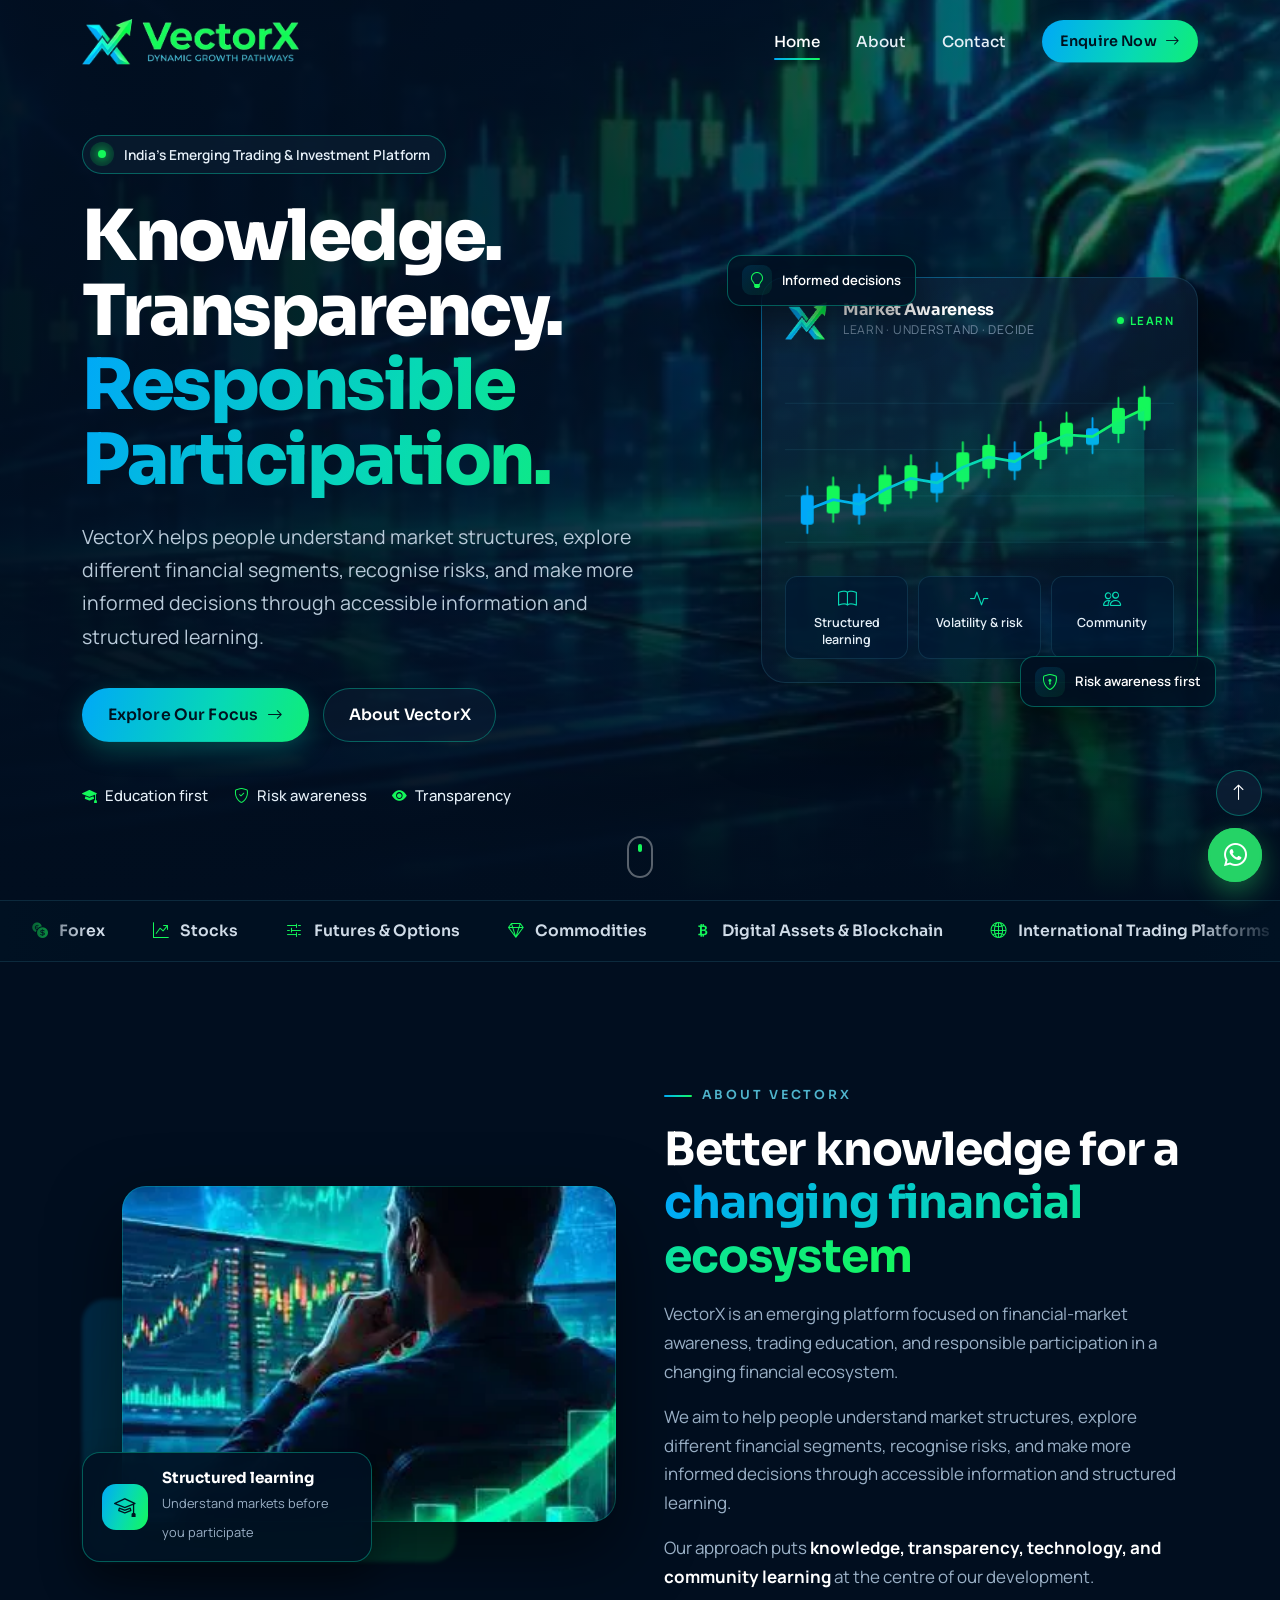
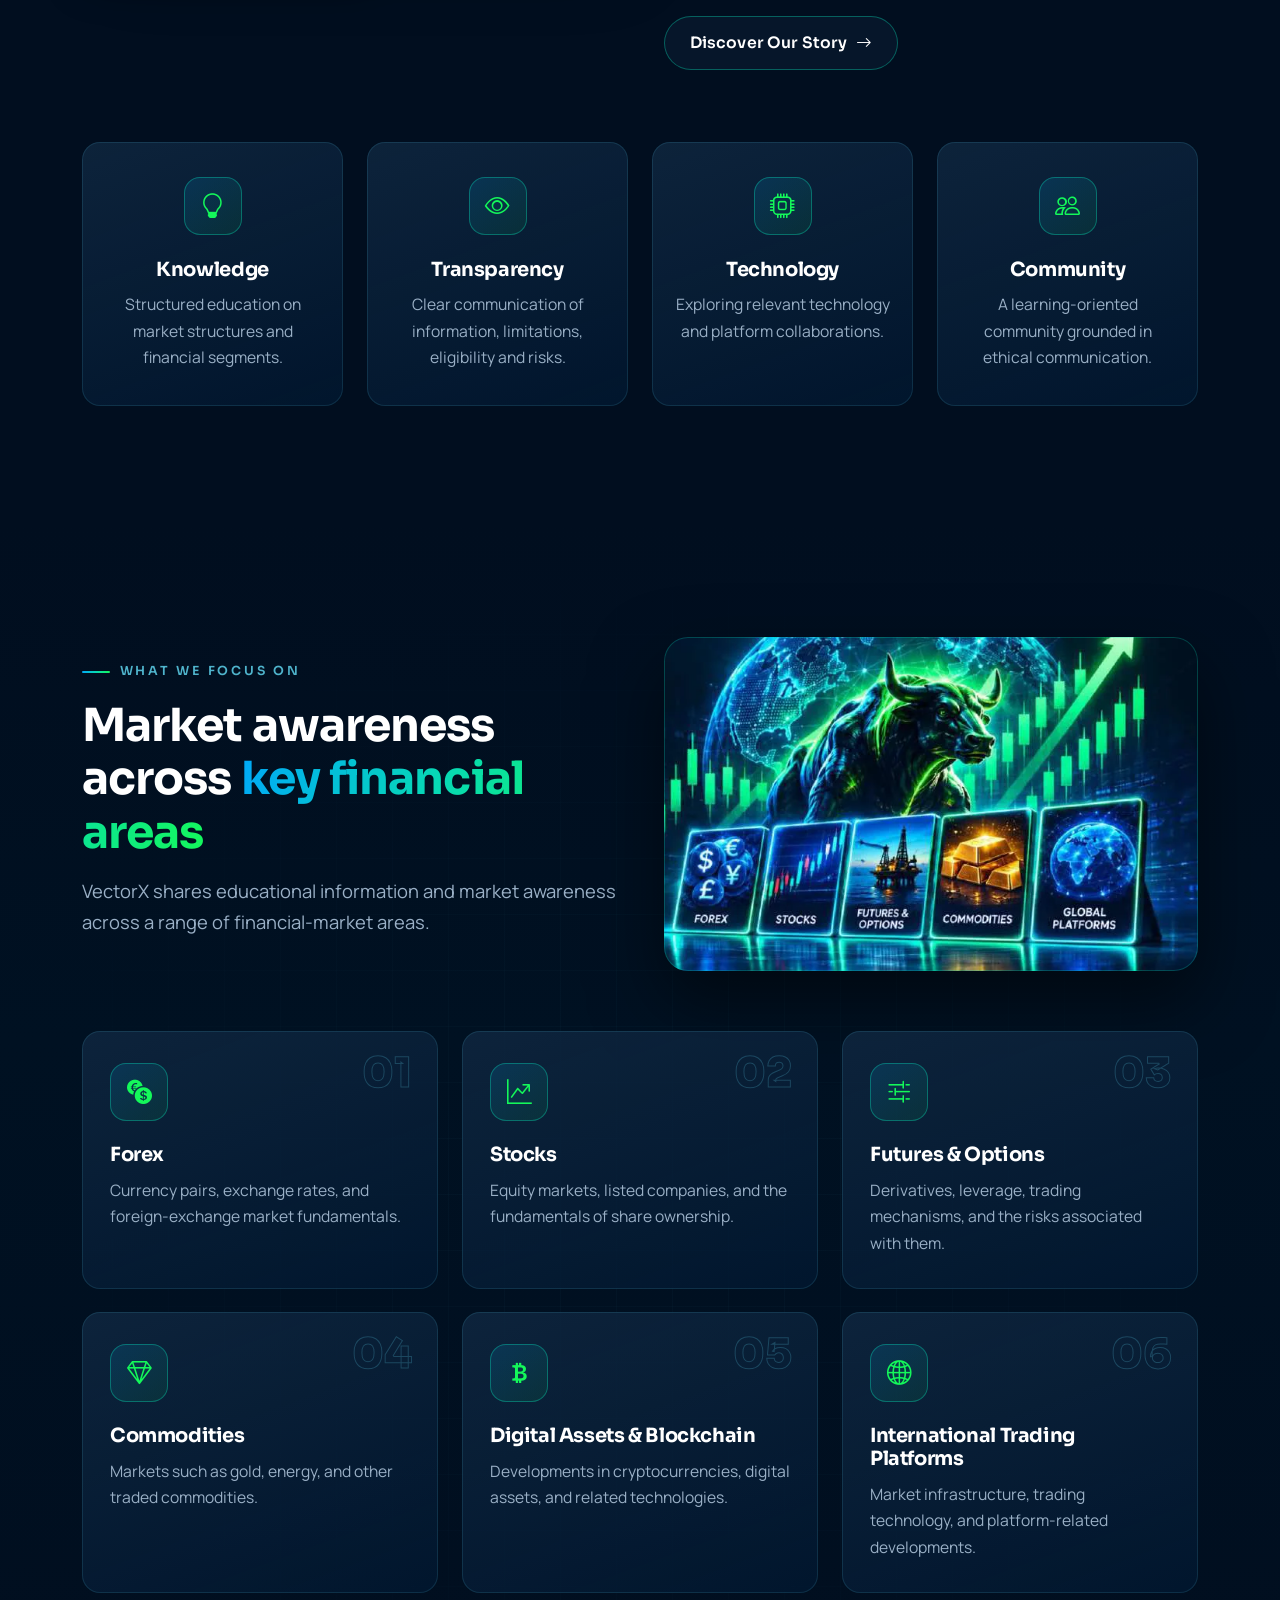
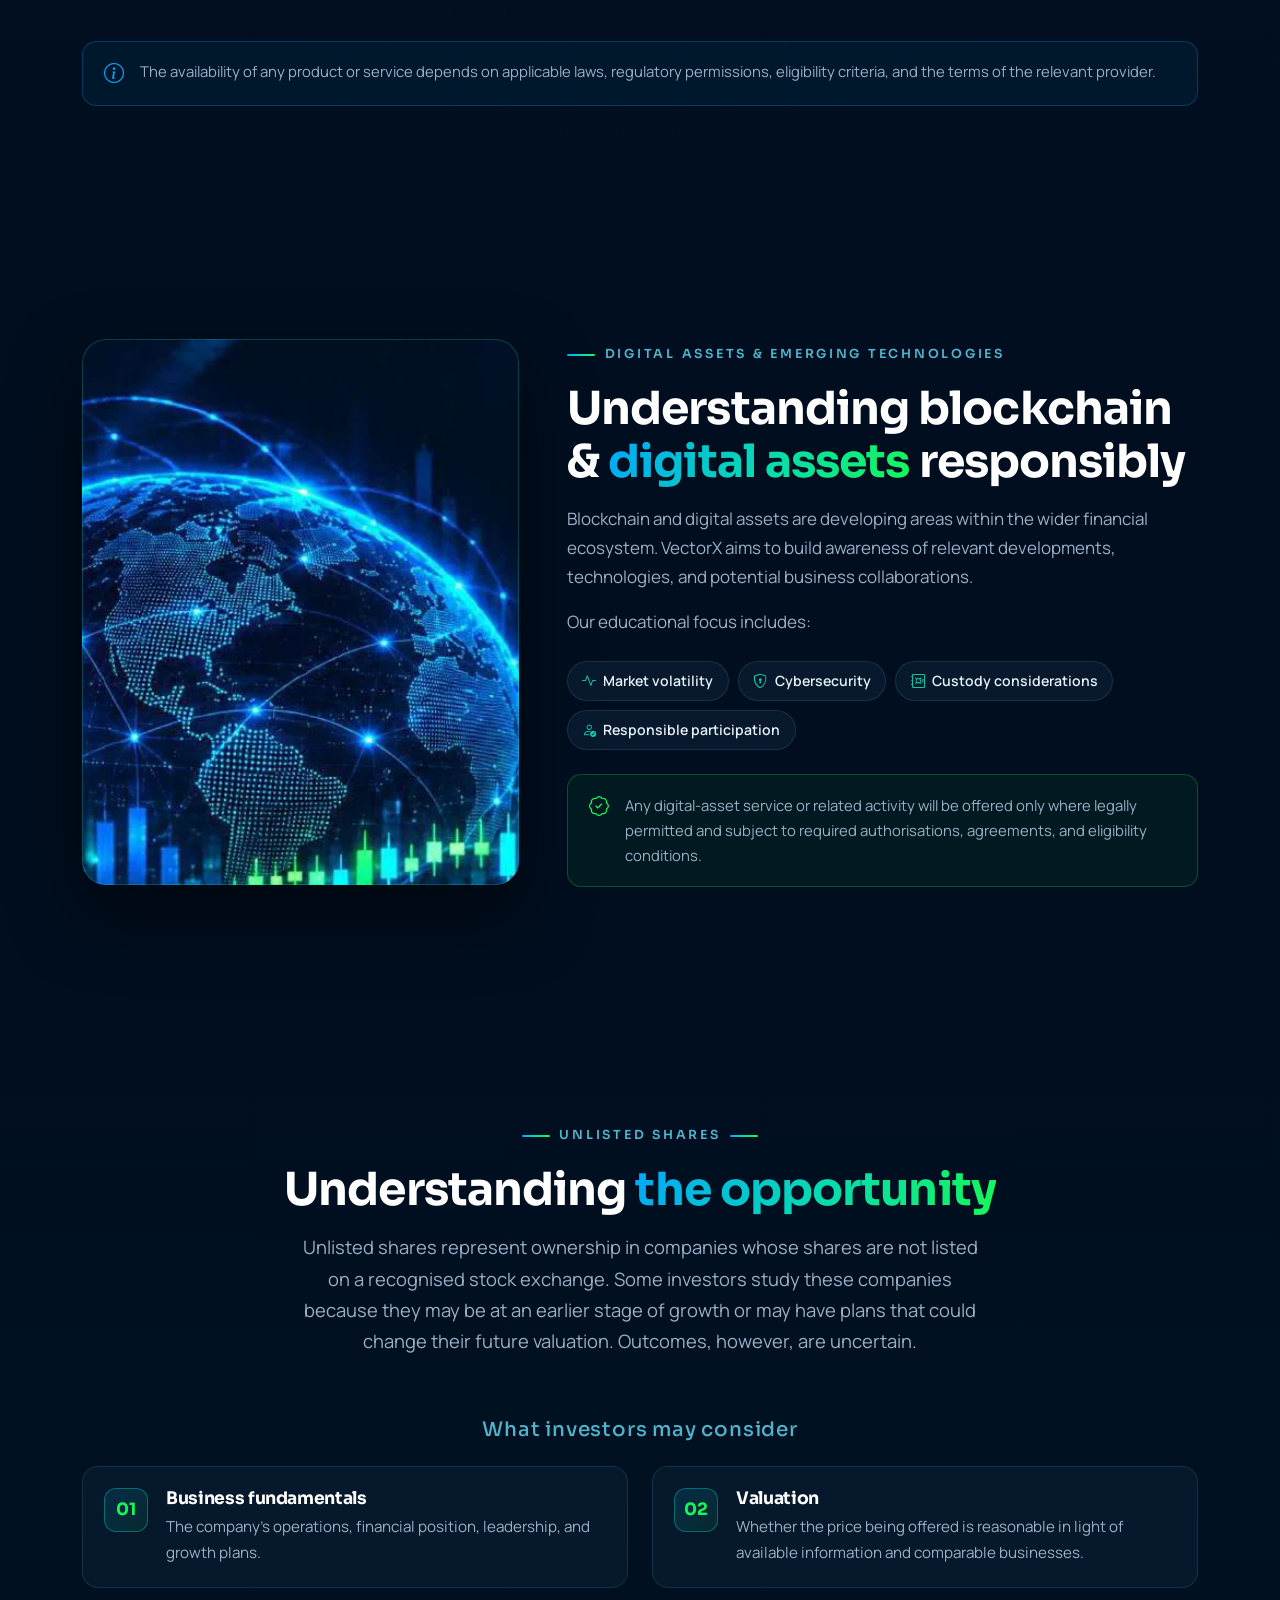
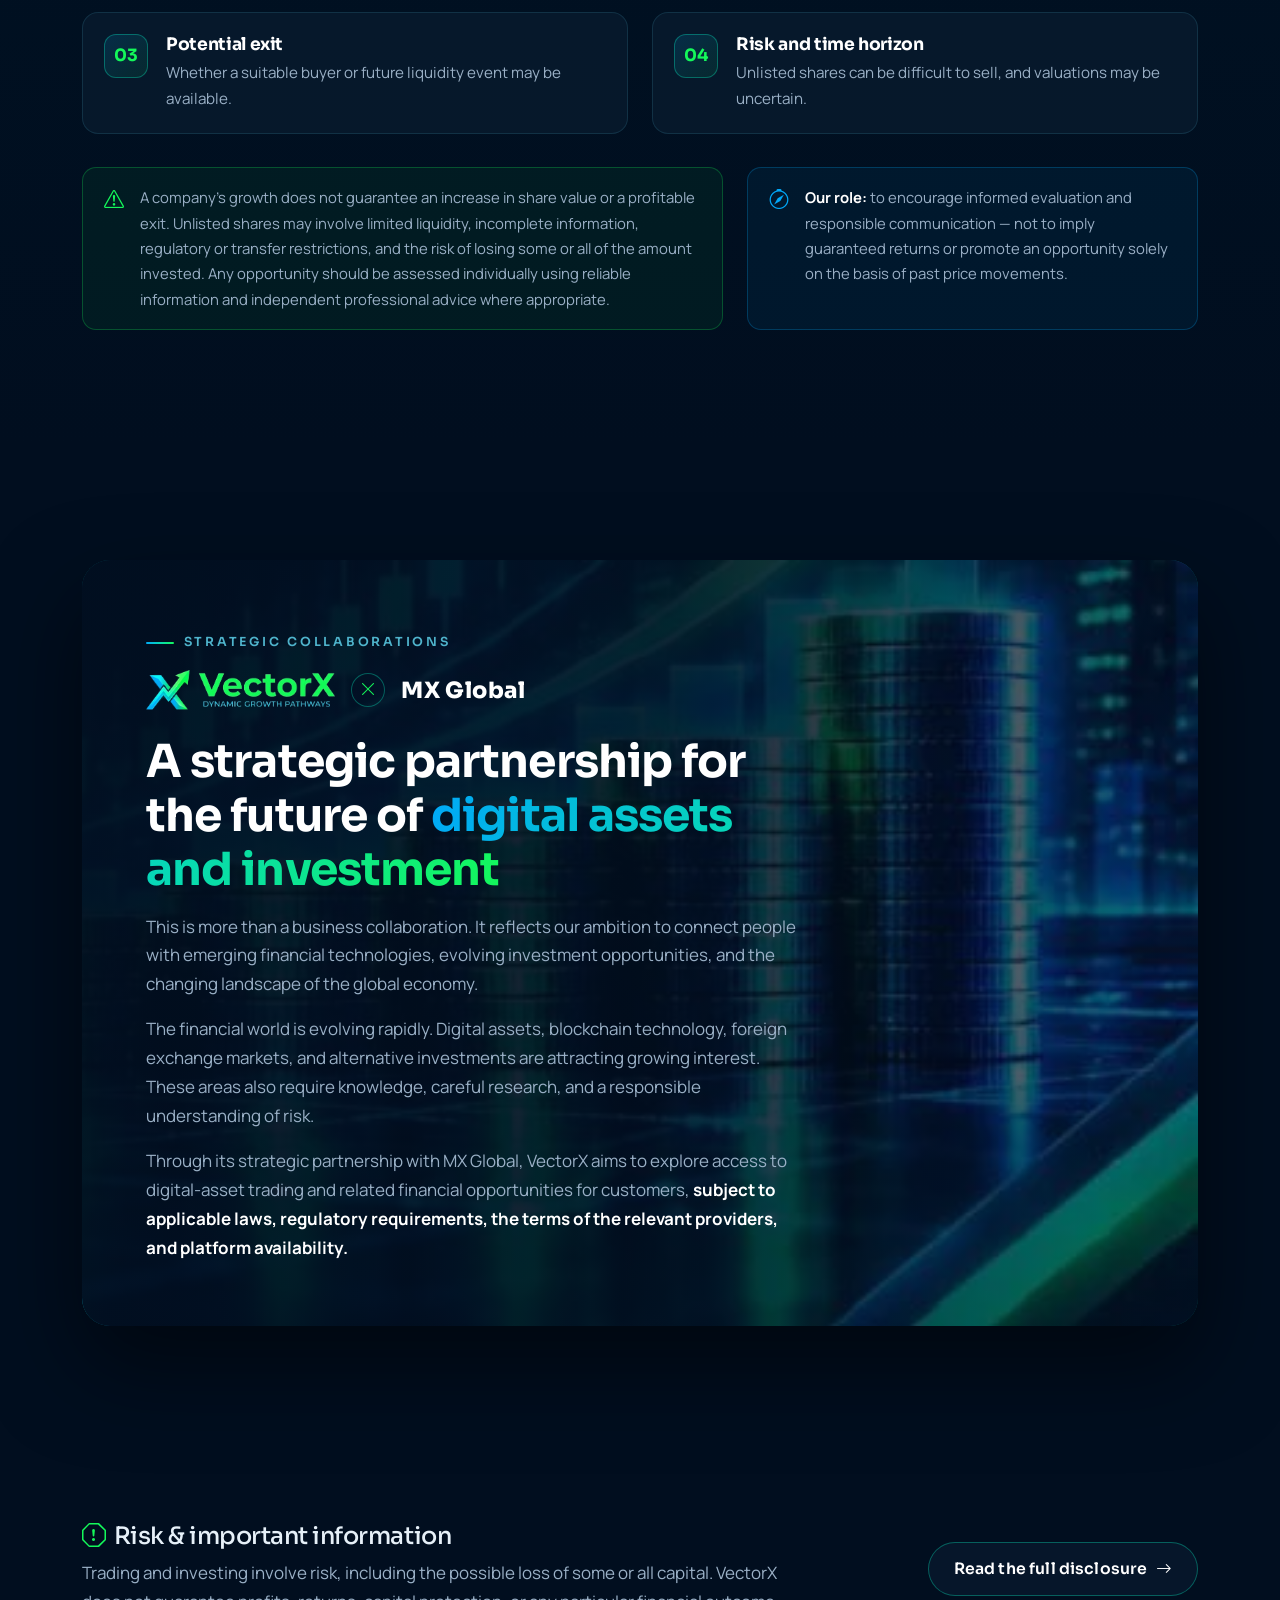
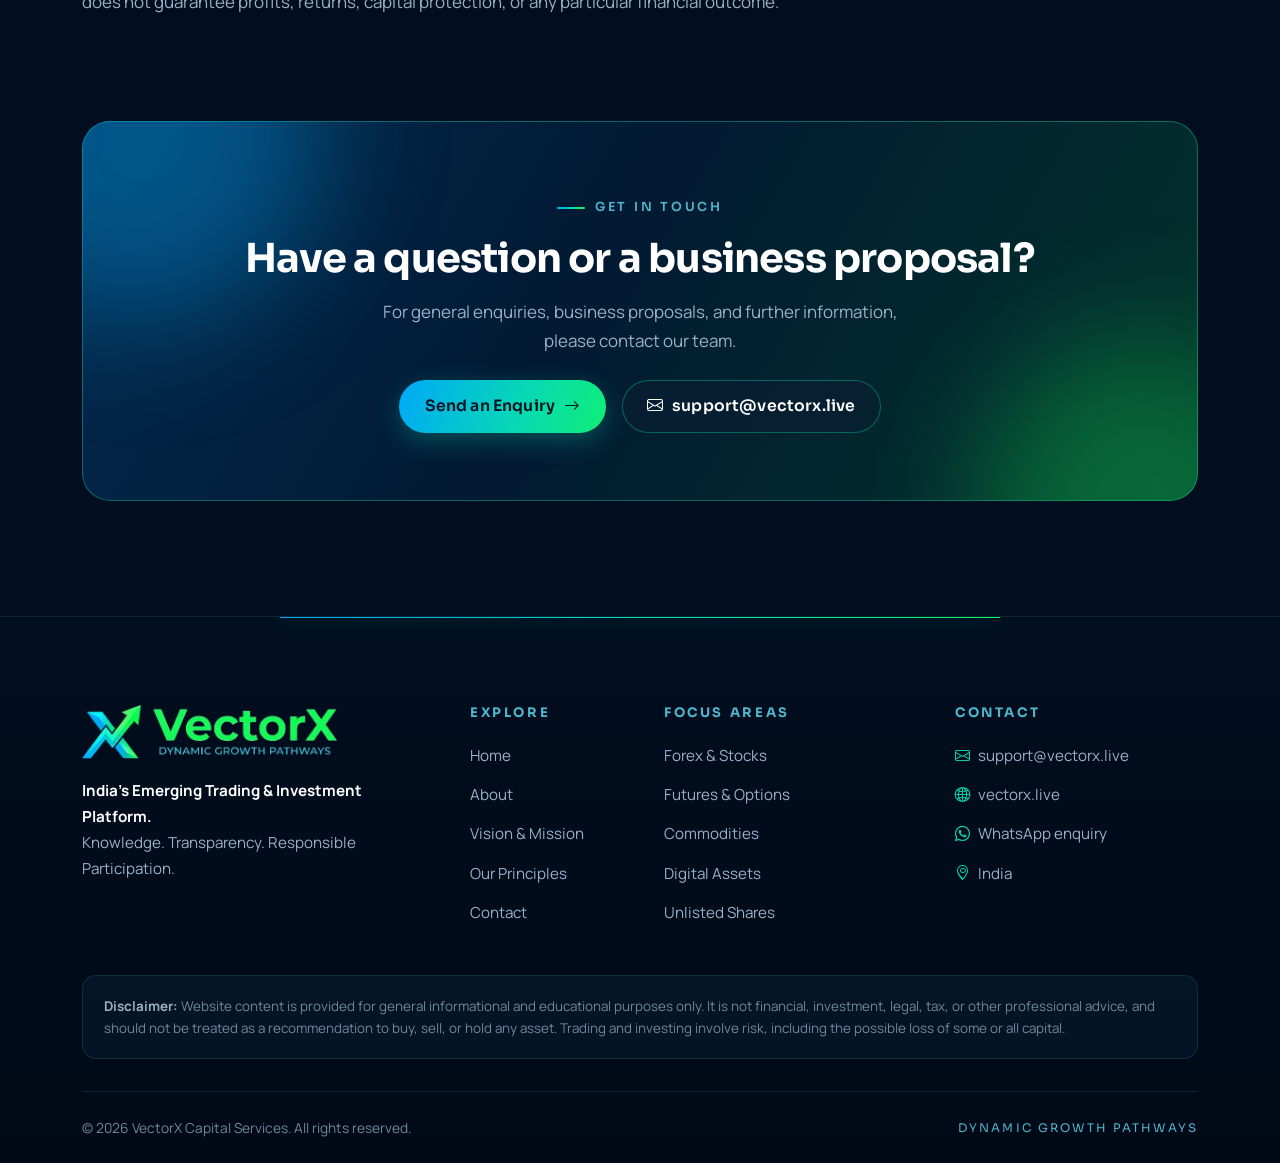
==== index.html @ ab9ab0a2 "code push commit" ====
<!doctype html>
<html lang="en-IN">
<head>
  <meta charset="utf-8">
  <meta name="viewport" content="width=device-width, initial-scale=1">
  <!-- SITE DOMAIN: https://vectorx.live — if the domain changes, update canonical, og:url, og:image, JSON-LD, sitemap.xml and robots.txt -->
  <title>VectorX | India’s Emerging Trading &amp; Investment Platform</title>
  <meta name="description" content="VectorX is an emerging platform for financial-market awareness, trading education and responsible participation in India — covering forex, stocks, futures &amp; options, commodities and digital assets.">
  <meta name="keywords" content="VectorX, VectorX Capital Services, trading education India, financial market awareness, forex education, stock market basics, futures and options, commodities, digital assets, blockchain, unlisted shares, financial literacy">
  <meta name="robots" content="index, follow, max-image-preview:large">
  <meta name="author" content="VectorX Capital Services">
  <meta name="theme-color" content="#010e1f">
  <link rel="canonical" href="https://vectorx.live/">

  <!-- Open Graph -->
  <meta property="og:type" content="website">
  <meta property="og:site_name" content="VectorX">
  <meta property="og:locale" content="en_IN">
  <meta property="og:title" content="VectorX | India’s Emerging Trading &amp; Investment Platform">
  <meta property="og:description" content="Knowledge. Transparency. Responsible Participation. Financial-market awareness and trading education for India.">
  <meta property="og:url" content="https://vectorx.live/">
  <meta property="og:image" content="https://vectorx.live/assets/images/og-image.jpg">
  <meta property="og:image:width" content="1240">
  <meta property="og:image:height" content="401">
  <meta property="og:image:alt" content="VectorX — glowing market charts and a bull representing market growth">
  <!-- Twitter -->
  <meta name="twitter:card" content="summary_large_image">
  <meta name="twitter:title" content="VectorX | India’s Emerging Trading &amp; Investment Platform">
  <meta name="twitter:description" content="Knowledge. Transparency. Responsible Participation. Financial-market awareness and trading education for India.">
  <meta name="twitter:image" content="https://vectorx.live/assets/images/og-image.jpg">

  <!-- Icons -->
  <link rel="icon" href="favicon.ico" sizes="any">
  <link rel="icon" type="image/png" sizes="32x32" href="assets/images/favicon-32.png">
  <link rel="apple-touch-icon" href="apple-touch-icon.png">
  <link rel="manifest" href="site.webmanifest">

  <!-- Fonts -->
  <link rel="preconnect" href="https://fonts.googleapis.com">
  <link rel="preconnect" href="https://fonts.gstatic.com" crossorigin>
  <link rel="stylesheet" href="https://fonts.googleapis.com/css2?family=Manrope:wght@400;500;600;700&amp;family=Sora:wght@500;600;700;800&amp;display=swap">

  <!-- Bootstrap 5 + Icons -->
  <link rel="stylesheet" href="https://cdn.jsdelivr.net/npm/bootstrap@5.3.3/dist/css/bootstrap.min.css" integrity="sha384-QWTKZyjpPEjISv5WaRU9OFeRpok6YctnYmDr5pNlyT2bRjXh0JMhjY6hW+ALEwIH" crossorigin="anonymous">
  <link rel="stylesheet" href="https://cdn.jsdelivr.net/npm/bootstrap-icons@1.11.3/font/bootstrap-icons.min.css">
  <link rel="stylesheet" href="assets/css/style.css">

  <link rel="preload" as="image" href="assets/images/hero-markets.webp" type="image/webp">

  <!-- Structured data -->
  <script type="application/ld+json">
  {
    "@context": "https://schema.org",
    "@graph": [
      {
        "@type": "Organization",
        "@id": "https://vectorx.live/#organization",
        "name": "VectorX Capital Services",
        "alternateName": "VectorX",
        "url": "https://vectorx.live/",
        "logo": "https://vectorx.live/assets/images/logo.jpeg",
        "email": "support@vectorx.live",
        "slogan": "Knowledge. Transparency. Responsible Participation.",
        "description": "An emerging platform focused on financial-market awareness, trading education, and responsible participation in India.",
        "areaServed": { "@type": "Country", "name": "India" },
        "contactPoint": { "@type": "ContactPoint", "contactType": "customer support", "email": "support@vectorx.live", "areaServed": "IN", "availableLanguage": ["English"] }
      },
      {
        "@type": "WebSite",
        "@id": "https://vectorx.live/#website",
        "url": "https://vectorx.live/",
        "name": "VectorX",
        "inLanguage": "en-IN",
        "publisher": { "@id": "https://vectorx.live/#organization" }
      }
    ]
  }
  </script>
</head>
<body class="is-loading">
  <a class="skip-link" href="#main">Skip to content</a>

  <!-- Preloader -->
  <div class="vx-loader" id="vxLoader" role="status" aria-label="Loading VectorX">
    <div class="vx-loader__inner">
      <div class="vx-loader__emblem">
        <span class="vx-loader__ring"></span>
        <span class="vx-loader__ring vx-loader__ring--inner"></span>
        <img src="assets/images/logo-emblem.webp" alt="" width="253" height="229">
      </div>
      <div class="vx-loader__bar"><span></span></div>
      <span class="vx-loader__label">Dynamic Growth Pathways</span>
    </div>
  </div>

  <!-- Header -->
  <header>
    <nav class="navbar navbar-expand-lg fixed-top vx-nav" aria-label="Main navigation">
      <div class="container">
        <a class="navbar-brand vx-brand" href="index.html" aria-label="VectorX home">
          <img src="assets/images/logo-horizontal.webp" alt="VectorX — Dynamic Growth Pathways" width="539" height="114">
        </a>
        <button class="navbar-toggler vx-toggler" type="button" data-bs-toggle="collapse" data-bs-target="#vxNavMenu" aria-controls="vxNavMenu" aria-expanded="false" aria-label="Toggle navigation">
          <span></span><span></span><span></span>
        </button>
        <div class="collapse navbar-collapse" id="vxNavMenu">
          <ul class="navbar-nav ms-auto align-items-lg-center gap-lg-1">
            <li class="nav-item"><a class="nav-link active" aria-current="page" href="index.html">Home</a></li>
            <li class="nav-item"><a class="nav-link" href="about.html">About</a></li>
            <li class="nav-item"><a class="nav-link" href="contact.html">Contact</a></li>
            <li class="nav-item nav-cta ms-lg-3"><a class="btn-vx btn-sm-vx" href="contact.html#enquiry">Enquire Now <i class="bi bi-arrow-right" aria-hidden="true"></i></a></li>
          </ul>
        </div>
      </div>
    </nav>
  </header>

  <main id="main">
    <!-- ============ HERO ============ -->
    <section class="hero" aria-labelledby="heroTitle">
      <div class="hero__bg">
        <img src="assets/images/hero-markets.webp" alt="" width="1240" height="401" fetchpriority="high">
      </div>
      <div class="container">
        <div class="row align-items-center g-5">
          <div class="col-lg-7">
            <span class="hero__badge anim-in" style="--d:100"><span class="dot"></span>India’s Emerging Trading &amp; Investment Platform</span>
            <h1 class="hero__title" id="heroTitle">
              <span class="line anim-in" style="--d:220">Knowledge.</span>
              <span class="line anim-in" style="--d:340">Transparency.</span>
              <span class="line anim-in text-grad" style="--d:460">Responsible Participation.</span>
            </h1>
            <p class="hero__lead anim-in" style="--d:600">VectorX helps people understand market structures, explore different financial segments, recognise risks, and make more informed decisions through accessible information and structured learning.</p>
            <div class="hero__actions anim-in" style="--d:740">
              <a class="btn-vx btn-pulse" href="#focus">Explore Our Focus <i class="bi bi-arrow-right" aria-hidden="true"></i></a>
              <a class="btn-vx-ghost" href="about.html">About VectorX</a>
            </div>
            <ul class="hero__points anim-in" style="--d:880">
              <li><i class="bi bi-mortarboard-fill" aria-hidden="true"></i>Education first</li>
              <li><i class="bi bi-shield-check" aria-hidden="true"></i>Risk awareness</li>
              <li><i class="bi bi-eye-fill" aria-hidden="true"></i>Transparency</li>
            </ul>
          </div>

          <div class="col-lg-5">
            <div class="hero-visual anim-in" style="--d:500">
              <div class="glass-card">
                <div class="hv-head">
                  <div class="d-flex align-items-center gap-3">
                    <img src="assets/images/logo-emblem.webp" alt="" width="253" height="229">
                    <div>
                      <h2>Market Awareness</h2>
                      <small>Learn · Understand · Decide</small>
                    </div>
                  </div>
                  <span class="hv-live">LEARN</span>
                </div>
                <svg class="hv-chart" viewBox="0 0 420 220" role="img" aria-label="Illustrative candlestick chart with an upward trend line">
                  <defs>
                    <linearGradient id="trendGrad" x1="0" x2="1" y1="0" y2="0">
                      <stop offset="0" stop-color="#00a8f8"/><stop offset=".5" stop-color="#07d9b4"/><stop offset="1" stop-color="#14f85a"/>
                    </linearGradient>
                    <linearGradient id="fillGrad" x1="0" x2="0" y1="0" y2="1">
                      <stop offset="0" stop-color="#07d9b4" stop-opacity=".28"/><stop offset="1" stop-color="#07d9b4" stop-opacity="0"/>
                    </linearGradient>
                  </defs>
                  <g stroke="rgba(79,180,204,.12)" stroke-width="1">
                    <line x1="0" x2="420" y1="50" y2="50"/><line x1="0" x2="420" y1="100" y2="100"/><line x1="0" x2="420" y1="150" y2="150"/><line x1="0" x2="420" y1="200" y2="200"/>
                  </g>
                  <g stroke-width="2" stroke-linecap="round">
                    <g class="candle" style="--i:0" stroke="#00a8f8" fill="#00a8f8"><line x1="24" x2="24" y1="140" y2="190"/><rect x="18" y="150" width="12" height="30" rx="2"/></g>
                    <g class="candle" style="--i:1" stroke="#14f85a" fill="#14f85a"><line x1="52" x2="52" y1="130" y2="178"/><rect x="46" y="140" width="12" height="28" rx="2"/></g>
                    <g class="candle" style="--i:2" stroke="#00a8f8" fill="#00a8f8"><line x1="80" x2="80" y1="138" y2="180"/><rect x="74" y="148" width="12" height="22" rx="2"/></g>
                    <g class="candle" style="--i:3" stroke="#14f85a" fill="#14f85a"><line x1="108" x2="108" y1="118" y2="166"/><rect x="102" y="128" width="12" height="30" rx="2"/></g>
                    <g class="candle" style="--i:4" stroke="#14f85a" fill="#14f85a"><line x1="136" x2="136" y1="106" y2="152"/><rect x="130" y="118" width="12" height="26" rx="2"/></g>
                    <g class="candle" style="--i:5" stroke="#00a8f8" fill="#00a8f8"><line x1="164" x2="164" y1="114" y2="156"/><rect x="158" y="126" width="12" height="20" rx="2"/></g>
                    <g class="candle" style="--i:6" stroke="#14f85a" fill="#14f85a"><line x1="192" x2="192" y1="92" y2="142"/><rect x="186" y="104" width="12" height="30" rx="2"/></g>
                    <g class="candle" style="--i:7" stroke="#14f85a" fill="#14f85a"><line x1="220" x2="220" y1="84" y2="130"/><rect x="214" y="96" width="12" height="24" rx="2"/></g>
                    <g class="candle" style="--i:8" stroke="#00a8f8" fill="#00a8f8"><line x1="248" x2="248" y1="92" y2="132"/><rect x="242" y="104" width="12" height="18" rx="2"/></g>
                    <g class="candle" style="--i:9" stroke="#14f85a" fill="#14f85a"><line x1="276" x2="276" y1="70" y2="120"/><rect x="270" y="82" width="12" height="28" rx="2"/></g>
                    <g class="candle" style="--i:10" stroke="#14f85a" fill="#14f85a"><line x1="304" x2="304" y1="60" y2="104"/><rect x="298" y="72" width="12" height="24" rx="2"/></g>
                    <g class="candle" style="--i:11" stroke="#00a8f8" fill="#00a8f8"><line x1="332" x2="332" y1="66" y2="104"/><rect x="326" y="78" width="12" height="16" rx="2"/></g>
                    <g class="candle" style="--i:12" stroke="#14f85a" fill="#14f85a"><line x1="360" x2="360" y1="44" y2="92"/><rect x="354" y="56" width="12" height="26" rx="2"/></g>
                    <g class="candle" style="--i:13" stroke="#14f85a" fill="#14f85a"><line x1="388" x2="388" y1="32" y2="78"/><rect x="382" y="44" width="12" height="24" rx="2"/></g>
                  </g>
                  <path class="trend-fill" fill="url(#fillGrad)" d="M24 165 L52 154 L80 159 L108 143 L136 131 L164 136 L192 119 L220 108 L248 113 L276 96 L304 84 L332 86 L360 69 L388 56 L388 220 L24 220 Z"/>
                  <polyline class="trend" fill="none" stroke="url(#trendGrad)" stroke-width="3" stroke-linecap="round" stroke-linejoin="round" points="24,165 52,154 80,159 108,143 136,131 164,136 192,119 220,108 248,113 276,96 304,84 332,86 360,69 388,56"/>
                </svg>
                <div class="hv-tags">
                  <div class="hv-tag"><i class="bi bi-book" aria-hidden="true"></i>Structured learning</div>
                  <div class="hv-tag"><i class="bi bi-activity" aria-hidden="true"></i>Volatility &amp; risk</div>
                  <div class="hv-tag"><i class="bi bi-people" aria-hidden="true"></i>Community</div>
                </div>
              </div>
              <div class="float-chip float-chip--a"><i class="bi bi-lightbulb" aria-hidden="true"></i>Informed decisions</div>
              <div class="float-chip float-chip--b"><i class="bi bi-shield-lock" aria-hidden="true"></i>Risk awareness first</div>
            </div>
          </div>
        </div>
      </div>
      <a href="#about-intro" class="scroll-cue" aria-label="Scroll to next section"></a>
    </section>

    <!-- ============ TICKER ============ -->
    <div class="ticker" aria-label="Market areas covered">
      <div class="ticker__track">
        <ul class="ticker__list">
          <li><i class="bi bi-currency-exchange" aria-hidden="true"></i>Forex</li>
          <li><i class="bi bi-graph-up-arrow" aria-hidden="true"></i>Stocks</li>
          <li><i class="bi bi-sliders2" aria-hidden="true"></i>Futures &amp; Options</li>
          <li><i class="bi bi-gem" aria-hidden="true"></i>Commodities</li>
          <li><i class="bi bi-currency-bitcoin" aria-hidden="true"></i>Digital Assets &amp; Blockchain</li>
          <li><i class="bi bi-globe2" aria-hidden="true"></i>International Trading Platforms</li>
          <li><i class="bi bi-buildings" aria-hidden="true"></i>Unlisted Shares</li>
        </ul>
        <ul class="ticker__list" aria-hidden="true">
          <li><i class="bi bi-currency-exchange"></i>Forex</li>
          <li><i class="bi bi-graph-up-arrow"></i>Stocks</li>
          <li><i class="bi bi-sliders2"></i>Futures &amp; Options</li>
          <li><i class="bi bi-gem"></i>Commodities</li>
          <li><i class="bi bi-currency-bitcoin"></i>Digital Assets &amp; Blockchain</li>
          <li><i class="bi bi-globe2"></i>International Trading Platforms</li>
          <li><i class="bi bi-buildings"></i>Unlisted Shares</li>
        </ul>
      </div>
    </div>

    <!-- ============ ABOUT INTRO ============ -->
    <section class="section" id="about-intro" aria-labelledby="aboutIntroTitle">
      <div class="container">
        <div class="row align-items-center g-5">
          <div class="col-lg-6 order-lg-2" data-reveal="right">
            <span class="eyebrow">About VectorX</span>
            <h2 class="section-title" id="aboutIntroTitle">Better knowledge for a <span class="text-grad">changing financial ecosystem</span></h2>
            <p>VectorX is an emerging platform focused on financial-market awareness, trading education, and responsible participation in a changing financial ecosystem.</p>
            <p>We aim to help people understand market structures, explore different financial segments, recognise risks, and make more informed decisions through accessible information and structured learning.</p>
            <p class="mb-4">Our approach puts <strong class="text-white">knowledge, transparency, technology, and community learning</strong> at the centre of our development.</p>
            <a class="btn-vx-ghost" href="about.html">Discover Our Story <i class="bi bi-arrow-right" aria-hidden="true"></i></a>
          </div>
          <div class="col-lg-6 order-lg-1" data-reveal="left">
            <div class="media-stack">
              <div class="media-frame" style="aspect-ratio: 5 / 3.4;">
                <img src="assets/images/market-analysis.webp" alt="Trader studying candlestick charts across multiple monitors" width="560" height="220" loading="lazy" decoding="async" style="object-position: 72% center;">
              </div>
              <div class="media-badge">
                <i class="bi bi-mortarboard" aria-hidden="true"></i>
                <div><strong>Structured learning</strong><span>Understand markets before you participate</span></div>
              </div>
            </div>
          </div>
        </div>

        <!-- Approach pillars -->
        <div class="row g-4 mt-5" data-stagger="120">
          <div class="col-sm-6 col-lg-3" data-reveal="up">
            <article class="vx-card pillar">
              <div class="icon-box"><i class="bi bi-lightbulb" aria-hidden="true"></i></div>
              <h3>Knowledge</h3>
              <p>Structured education on market structures and financial segments.</p>
            </article>
          </div>
          <div class="col-sm-6 col-lg-3" data-reveal="up">
            <article class="vx-card pillar">
              <div class="icon-box"><i class="bi bi-eye" aria-hidden="true"></i></div>
              <h3>Transparency</h3>
              <p>Clear communication of information, limitations, eligibility and risks.</p>
            </article>
          </div>
          <div class="col-sm-6 col-lg-3" data-reveal="up">
            <article class="vx-card pillar">
              <div class="icon-box"><i class="bi bi-cpu" aria-hidden="true"></i></div>
              <h3>Technology</h3>
              <p>Exploring relevant technology and platform collaborations.</p>
            </article>
          </div>
          <div class="col-sm-6 col-lg-3" data-reveal="up">
            <article class="vx-card pillar">
              <div class="icon-box"><i class="bi bi-people" aria-hidden="true"></i></div>
              <h3>Community</h3>
              <p>A learning-oriented community grounded in ethical communication.</p>
            </article>
          </div>
        </div>
      </div>
    </section>

    <!-- ============ FOCUS ============ -->
    <section class="section section--alt section--grid" id="focus" aria-labelledby="focusTitle">
      <div class="container">
        <div class="row align-items-center g-5 section-head">
          <div class="col-lg-6" data-reveal="up">
            <span class="eyebrow">What We Focus On</span>
            <h2 class="section-title" id="focusTitle">Market awareness across <span class="text-grad">key financial areas</span></h2>
            <p class="section-lead">VectorX shares educational information and market awareness across a range of financial-market areas.</p>
          </div>
          <div class="col-lg-6" data-reveal="zoom">
            <div class="media-frame media-frame--wide">
              <img src="assets/images/focus-segments.webp" alt="Glowing panels for forex, stocks, futures and options, commodities and global platforms in front of a bull and rising chart" width="700" height="430" loading="lazy" decoding="async">
            </div>
          </div>
        </div>

        <div class="row g-4" data-stagger="100">
          <div class="col-md-6 col-lg-4" data-reveal="up">
            <article class="vx-card">
              <span class="card-index" aria-hidden="true">01</span>
              <div class="icon-box"><i class="bi bi-currency-exchange" aria-hidden="true"></i></div>
              <h3>Forex</h3>
              <p>Currency pairs, exchange rates, and foreign-exchange market fundamentals.</p>
            </article>
          </div>
          <div class="col-md-6 col-lg-4" data-reveal="up">
            <article class="vx-card">
              <span class="card-index" aria-hidden="true">02</span>
              <div class="icon-box"><i class="bi bi-graph-up-arrow" aria-hidden="true"></i></div>
              <h3>Stocks</h3>
              <p>Equity markets, listed companies, and the fundamentals of share ownership.</p>
            </article>
          </div>
          <div class="col-md-6 col-lg-4" data-reveal="up">
            <article class="vx-card">
              <span class="card-index" aria-hidden="true">03</span>
              <div class="icon-box"><i class="bi bi-sliders2" aria-hidden="true"></i></div>
              <h3>Futures &amp; Options</h3>
              <p>Derivatives, leverage, trading mechanisms, and the risks associated with them.</p>
            </article>
          </div>
          <div class="col-md-6 col-lg-4" data-reveal="up">
            <article class="vx-card">
              <span class="card-index" aria-hidden="true">04</span>
              <div class="icon-box"><i class="bi bi-gem" aria-hidden="true"></i></div>
              <h3>Commodities</h3>
              <p>Markets such as gold, energy, and other traded commodities.</p>
            </article>
          </div>
          <div class="col-md-6 col-lg-4" data-reveal="up">
            <article class="vx-card">
              <span class="card-index" aria-hidden="true">05</span>
              <div class="icon-box"><i class="bi bi-currency-bitcoin" aria-hidden="true"></i></div>
              <h3>Digital Assets &amp; Blockchain</h3>
              <p>Developments in cryptocurrencies, digital assets, and related technologies.</p>
            </article>
          </div>
          <div class="col-md-6 col-lg-4" data-reveal="up">
            <article class="vx-card">
              <span class="card-index" aria-hidden="true">06</span>
              <div class="icon-box"><i class="bi bi-globe2" aria-hidden="true"></i></div>
              <h3>International Trading Platforms</h3>
              <p>Market infrastructure, trading technology, and platform-related developments.</p>
            </article>
          </div>
        </div>

        <div class="note mt-5" data-reveal="up">
          <i class="bi bi-info-circle" aria-hidden="true"></i>
          <p>The availability of any product or service depends on applicable laws, regulatory permissions, eligibility criteria, and the terms of the relevant provider.</p>
        </div>
      </div>
    </section>

    <!-- ============ DIGITAL ASSETS ============ -->
    <section class="section" id="digital-assets" aria-labelledby="digitalTitle">
      <div class="container">
        <div class="row align-items-center g-5">
          <div class="col-lg-5" data-reveal="left">
            <div class="media-frame media-frame--tall">
              <img src="assets/images/global-network.webp" alt="Digital globe connected by glowing network lines above rising market bars" width="420" height="500" loading="lazy" decoding="async">
            </div>
          </div>
          <div class="col-lg-7" data-reveal="right">
            <span class="eyebrow">Digital Assets &amp; Emerging Technologies</span>
            <h2 class="section-title" id="digitalTitle">Understanding blockchain &amp; <span class="text-grad">digital assets</span> responsibly</h2>
            <p>Blockchain and digital assets are developing areas within the wider financial ecosystem. VectorX aims to build awareness of relevant developments, technologies, and potential business collaborations.</p>
            <p class="mb-4">Our educational focus includes:</p>
            <ul class="pill-list mb-4">
              <li><i class="bi bi-activity" aria-hidden="true"></i>Market volatility</li>
              <li><i class="bi bi-shield-lock" aria-hidden="true"></i>Cybersecurity</li>
              <li><i class="bi bi-safe" aria-hidden="true"></i>Custody considerations</li>
              <li><i class="bi bi-person-check" aria-hidden="true"></i>Responsible participation</li>
            </ul>
            <div class="note note--warn">
              <i class="bi bi-patch-check" aria-hidden="true"></i>
              <p>Any digital-asset service or related activity will be offered only where legally permitted and subject to required authorisations, agreements, and eligibility conditions.</p>
            </div>
          </div>
        </div>
      </div>
    </section>

    <!-- ============ UNLISTED SHARES ============ -->
    <section class="section section--alt" id="unlisted-shares" aria-labelledby="unlistedTitle">
      <div class="container">
        <div class="section-head text-center" data-reveal="up">
          <span class="eyebrow">Unlisted Shares</span>
          <h2 class="section-title" id="unlistedTitle">Understanding <span class="text-grad">the opportunity</span></h2>
          <p class="section-lead">Unlisted shares represent ownership in companies whose shares are not listed on a recognised stock exchange. Some investors study these companies because they may be at an earlier stage of growth or may have plans that could change their future valuation. Outcomes, however, are uncertain.</p>
        </div>

        <h3 class="h5 text-center mb-4" data-reveal="up" style="color: var(--vx-cyan); letter-spacing: .04em;">What investors may consider</h3>
        <div class="row g-4" data-stagger="110">
          <div class="col-md-6" data-reveal="up">
            <div class="consider">
              <span class="consider__num">01</span>
              <div><h3>Business fundamentals</h3><p>The company’s operations, financial position, leadership, and growth plans.</p></div>
            </div>
          </div>
          <div class="col-md-6" data-reveal="up">
            <div class="consider">
              <span class="consider__num">02</span>
              <div><h3>Valuation</h3><p>Whether the price being offered is reasonable in light of available information and comparable businesses.</p></div>
            </div>
          </div>
          <div class="col-md-6" data-reveal="up">
            <div class="consider">
              <span class="consider__num">03</span>
              <div><h3>Potential exit</h3><p>Whether a suitable buyer or future liquidity event may be available.</p></div>
            </div>
          </div>
          <div class="col-md-6" data-reveal="up">
            <div class="consider">
              <span class="consider__num">04</span>
              <div><h3>Risk and time horizon</h3><p>Unlisted shares can be difficult to sell, and valuations may be uncertain.</p></div>
            </div>
          </div>
        </div>

        <div class="row g-4 mt-2">
          <div class="col-lg-7" data-reveal="up">
            <div class="note note--warn h-100">
              <i class="bi bi-exclamation-triangle" aria-hidden="true"></i>
              <p>A company’s growth does not guarantee an increase in share value or a profitable exit. Unlisted shares may involve limited liquidity, incomplete information, regulatory or transfer restrictions, and the risk of losing some or all of the amount invested. Any opportunity should be assessed individually using reliable information and independent professional advice where appropriate.</p>
            </div>
          </div>
          <div class="col-lg-5" data-reveal="up" style="--d:120">
            <div class="note h-100">
              <i class="bi bi-compass" aria-hidden="true"></i>
              <p><strong class="text-white">Our role:</strong> to encourage informed evaluation and responsible communication — not to imply guaranteed returns or promote an opportunity solely on the basis of past price movements.</p>
            </div>
          </div>
        </div>
      </div>
    </section>

    <!-- ============ STRATEGIC COLLABORATION ============ -->
    <section class="section" id="collaborations" aria-labelledby="partnerTitle">
      <div class="container">
        <div class="partner" data-reveal="zoom">
          <div class="partner__bg">
            <img src="assets/images/growth-coins.webp" alt="" width="540" height="277" loading="lazy" decoding="async">
          </div>
          <div class="row">
            <div class="col-lg-8">
              <span class="eyebrow">Strategic Collaborations</span>
              <div class="partner__logos">
                <img src="assets/images/logo-horizontal.webp" alt="VectorX" width="539" height="114" loading="lazy">
                <span class="partner__x"><i class="bi bi-x-lg" aria-hidden="true"></i></span>
                <span class="partner__name">MX Global</span>
              </div>
              <h2 class="section-title" id="partnerTitle">A strategic partnership for the future of <span class="text-grad">digital assets and investment</span></h2>
              <p>This is more than a business collaboration. It reflects our ambition to connect people with emerging financial technologies, evolving investment opportunities, and the changing landscape of the global economy.</p>
              <p>The financial world is evolving rapidly. Digital assets, blockchain technology, foreign exchange markets, and alternative investments are attracting growing interest. These areas also require knowledge, careful research, and a responsible understanding of risk.</p>
              <p class="mb-0">Through its strategic partnership with MX Global, VectorX aims to explore access to digital-asset trading and related financial opportunities for customers, <strong class="text-white">subject to applicable laws, regulatory requirements, the terms of the relevant providers, and platform availability.</strong></p>
            </div>
          </div>
        </div>
      </div>
    </section>

    <!-- ============ RISK STRIP ============ -->
    <section class="section--tight" aria-labelledby="riskStripTitle">
      <div class="container">
        <div class="row g-4 align-items-center" data-reveal="up">
          <div class="col-lg-8">
            <h2 class="h4 mb-2" id="riskStripTitle"><i class="bi bi-exclamation-octagon text-green me-2" aria-hidden="true"></i>Risk &amp; important information</h2>
            <p class="mb-0">Trading and investing involve risk, including the possible loss of some or all capital. VectorX does not guarantee profits, returns, capital protection, or any particular financial outcome.</p>
          </div>
          <div class="col-lg-4 text-lg-end">
            <a class="btn-vx-ghost" href="about.html#risk">Read the full disclosure <i class="bi bi-arrow-right" aria-hidden="true"></i></a>
          </div>
        </div>
      </div>
    </section>

    <!-- ============ CTA ============ -->
    <section class="section pt-4" aria-labelledby="ctaTitle">
      <div class="container">
        <div class="cta-band text-center" data-reveal="zoom">
          <span class="eyebrow justify-content-center">Get in touch</span>
          <h2 id="ctaTitle" class="mb-3">Have a question or a business proposal?</h2>
          <p class="mx-auto mb-4" style="max-width: 560px;">For general enquiries, business proposals, and further information, please contact our team.</p>
          <div class="d-flex flex-wrap justify-content-center gap-3">
            <a class="btn-vx" href="contact.html#enquiry">Send an Enquiry <i class="bi bi-arrow-right" aria-hidden="true"></i></a>
            <a class="btn-vx-ghost" href="mailto:support@vectorx.live"><i class="bi bi-envelope" aria-hidden="true"></i>support@vectorx.live</a>
          </div>
        </div>
      </div>
    </section>
  </main>

  <!-- Footer -->
  <footer class="vx-footer">
    <div class="container">
      <div class="row g-5">
        <div class="col-lg-4 footer-brand">
          <a href="index.html" aria-label="VectorX home"><img src="assets/images/logo-horizontal.webp" alt="VectorX — Dynamic Growth Pathways" width="539" height="114" loading="lazy"></a>
          <p><strong class="text-white">India’s Emerging Trading &amp; Investment Platform.</strong><br>Knowledge. Transparency. Responsible Participation.</p>
        </div>
        <div class="col-6 col-md-4 col-lg-2">
          <h2>Explore</h2>
          <ul class="footer-links">
            <li><a href="index.html">Home</a></li>
            <li><a href="about.html">About</a></li>
            <li><a href="about.html#vision">Vision &amp; Mission</a></li>
            <li><a href="about.html#principles">Our Principles</a></li>
            <li><a href="contact.html">Contact</a></li>
          </ul>
        </div>
        <div class="col-6 col-md-4 col-lg-3">
          <h2>Focus Areas</h2>
          <ul class="footer-links">
            <li><a href="index.html#focus">Forex &amp; Stocks</a></li>
            <li><a href="index.html#focus">Futures &amp; Options</a></li>
            <li><a href="index.html#focus">Commodities</a></li>
            <li><a href="index.html#digital-assets">Digital Assets</a></li>
            <li><a href="index.html#unlisted-shares">Unlisted Shares</a></li>
          </ul>
        </div>
        <div class="col-md-4 col-lg-3">
          <h2>Contact</h2>
          <ul class="footer-links">
            <li><a href="mailto:support@vectorx.live"><i class="bi bi-envelope" aria-hidden="true"></i>support@vectorx.live</a></li>
            <li><a href="https://vectorx.live"><i class="bi bi-globe2" aria-hidden="true"></i>vectorx.live</a></li>
            <li><a href="#" data-wa><i class="bi bi-whatsapp" aria-hidden="true"></i>WhatsApp enquiry</a></li>
            <li><span><i class="bi bi-geo-alt" aria-hidden="true"></i>India</span></li>
          </ul>
        </div>
      </div>

      <div class="footer-disclaimer">
        <strong>Disclaimer:</strong> Website content is provided for general informational and educational purposes only. It is not financial, investment, legal, tax, or other professional advice, and should not be treated as a recommendation to buy, sell, or hold any asset. Trading and investing involve risk, including the possible loss of some or all capital.
      </div>

      <div class="footer-bottom">
        <p>© <span data-year>2026</span> VectorX Capital Services. All rights reserved.</p>
        <span class="footer-motto">Dynamic Growth Pathways</span>
      </div>
    </div>
  </footer>

  <!-- Floating actions -->
  <div class="fab-stack">
    <button class="fab fab--top" id="toTop" type="button" aria-label="Back to top"><i class="bi bi-arrow-up" aria-hidden="true"></i></button>
    <a class="fab fab--wa" href="contact.html#enquiry" data-wa aria-label="Chat with VectorX on WhatsApp"><i class="bi bi-whatsapp" aria-hidden="true"></i></a>
  </div>

  <script src="https://cdn.jsdelivr.net/npm/bootstrap@5.3.3/dist/js/bootstrap.bundle.min.js" integrity="sha384-YvpcrYf0tY3lHB60NNkmXc5s9fDVZLESaAA55NDzOxhy9GkcIdslK1eN7N6jIeHz" crossorigin="anonymous" defer></script>
  <script src="assets/js/main.js" defer></script>
</body>
</html>
---- assets/css/style.css ----
/* ==========================================================================
   VectorX — Main stylesheet
   Palette extracted from theme.pdf + logo.jpeg
   ========================================================================== */

:root {
  /* Backgrounds (sampled from theme.pdf) */
  --vx-bg: #010e1f;
  --vx-bg-2: #001122;
  --vx-bg-3: #011933;
  --vx-surface: #0b1e33;
  --vx-surface-2: #0f2740;
  --vx-navy: #121f2f;          /* logo canvas */
  --vx-deep-blue: #01447b;

  /* Brand accents (sampled from logo.jpeg) */
  --vx-green: #14f85a;         /* "VectorX" wordmark */
  --vx-green-2: #21f87c;
  --vx-teal: #07d9b4;          /* gradient midpoint */
  --vx-blue: #00a8f8;          /* X emblem */
  --vx-cyan: #4fb4cc;          /* tagline */

  /* Text */
  --vx-text: #e6f0f8;
  --vx-heading: #ffffff;
  --vx-muted: #9ab0c6;
  --vx-dim: #6f879e;

  /* Lines, glows, gradients */
  --vx-line: rgba(79, 180, 204, 0.16);
  --vx-line-strong: rgba(7, 217, 180, 0.38);
  --vx-glow-green: 0 0 32px rgba(20, 248, 90, 0.28);
  --vx-glow-blue: 0 0 40px rgba(0, 168, 248, 0.25);
  --vx-grad: linear-gradient(110deg, var(--vx-blue) 0%, var(--vx-teal) 50%, var(--vx-green) 100%);
  --vx-grad-soft: linear-gradient(140deg, rgba(0, 168, 248, 0.14), rgba(20, 248, 90, 0.08));
  --vx-card: linear-gradient(160deg, rgba(15, 39, 64, 0.85) 0%, rgba(1, 25, 51, 0.7) 100%);

  /* Type */
  --vx-font-head: "Sora", "Segoe UI", system-ui, sans-serif;
  --vx-font-body: "Manrope", "Segoe UI", system-ui, sans-serif;

  /* Misc */
  --vx-radius: 18px;
  --vx-radius-sm: 12px;
  --vx-ease: cubic-bezier(0.22, 1, 0.36, 1);
  --vx-nav-h: 84px;

  /* Bootstrap overrides */
  --bs-body-bg: var(--vx-bg);
  --bs-body-color: var(--vx-text);
  --bs-body-font-family: var(--vx-font-body);
  --bs-link-color: var(--vx-green);
  --bs-link-hover-color: var(--vx-teal);
  --bs-border-color: var(--vx-line);
}

/* ---------- Base ---------- */
html { scroll-behavior: smooth; scroll-padding-top: calc(var(--vx-nav-h) + 12px); }
body {
  background: var(--vx-bg);
  color: var(--vx-text);
  font-family: var(--vx-font-body);
  font-size: 1.0625rem;
  line-height: 1.7;
  overflow-x: hidden;
  -webkit-font-smoothing: antialiased;
}
body.is-loading { overflow: hidden; }
@supports (overflow: clip) { body { overflow-x: clip; } }

h1, h2, h3, h4, h5, h6, .vx-head {
  font-family: var(--vx-font-head);
  color: var(--vx-heading);
  font-weight: 700;
  letter-spacing: -0.02em;
  line-height: 1.18;
}
p { color: var(--vx-muted); }
a { text-decoration: none; transition: color 0.25s var(--vx-ease); }
img { max-width: 100%; height: auto; }
::selection { background: rgba(20, 248, 90, 0.3); color: #fff; }

:focus-visible { outline: 2px solid var(--vx-green); outline-offset: 3px; border-radius: 6px; }

.skip-link {
  position: absolute; left: 12px; top: -60px; z-index: 2000;
  background: var(--vx-green); color: #00121f; padding: 10px 16px; border-radius: 10px; font-weight: 700;
}
.skip-link:focus { top: 12px; }

.text-grad {
  background: var(--vx-grad);
  -webkit-background-clip: text; background-clip: text;
  color: transparent;
}
.text-green { color: var(--vx-green) !important; }
.text-cyan { color: var(--vx-cyan) !important; }

/* ---------- Preloader ---------- */
.vx-loader {
  position: fixed; inset: 0; z-index: 3000;
  display: grid; place-items: center;
  background: radial-gradient(circle at 50% 45%, #06233f 0%, var(--vx-bg) 62%);
  transition: opacity 0.6s var(--vx-ease), visibility 0.6s;
}
.vx-loader.is-hidden { opacity: 0; visibility: hidden; pointer-events: none; }
.vx-loader__inner { display: flex; flex-direction: column; align-items: center; gap: 22px; }
.vx-loader__emblem { position: relative; width: 112px; height: 112px; display: grid; place-items: center; }
.vx-loader__emblem img { width: 66px; height: auto; animation: vx-pulse 1.6s ease-in-out infinite; }
.vx-loader__ring {
  position: absolute; inset: 0; border-radius: 50%;
  border: 3px solid rgba(79, 180, 204, 0.14);
  border-top-color: var(--vx-green); border-right-color: var(--vx-blue);
  animation: vx-spin 1.1s linear infinite;
}
.vx-loader__ring--inner { inset: 12px; border-width: 2px; border-top-color: var(--vx-teal); border-right-color: transparent; animation-duration: 1.8s; animation-direction: reverse; }
.vx-loader__bar { width: 160px; height: 3px; border-radius: 3px; background: rgba(79, 180, 204, 0.15); overflow: hidden; }
.vx-loader__bar span { display: block; height: 100%; width: 40%; background: var(--vx-grad); border-radius: 3px; animation: vx-bar 1.2s var(--vx-ease) infinite; }
.vx-loader__label { font-family: var(--vx-font-head); font-size: 0.72rem; letter-spacing: 0.32em; text-transform: uppercase; color: var(--vx-cyan); }

@keyframes vx-spin { to { transform: rotate(360deg); } }
@keyframes vx-pulse { 50% { transform: scale(0.9); filter: drop-shadow(0 0 14px rgba(20, 248, 90, 0.55)); } }
@keyframes vx-bar { 0% { transform: translateX(-110%); } 100% { transform: translateX(260%); } }

/* ---------- Navbar ---------- */
.vx-nav {
  height: var(--vx-nav-h);
  padding: 0;
  transition: background 0.35s var(--vx-ease), height 0.35s var(--vx-ease), box-shadow 0.35s, border-color 0.35s;
  border-bottom: 1px solid transparent;
}
.vx-nav.is-scrolled {
  --vx-nav-h: 70px;
  background: rgba(1, 14, 31, 0.82);
  -webkit-backdrop-filter: blur(16px) saturate(140%);
  backdrop-filter: blur(16px) saturate(140%);
  border-bottom-color: var(--vx-line);
  box-shadow: 0 10px 30px rgba(0, 0, 0, 0.35);
}
.vx-brand img { height: 46px; width: auto; transition: height 0.35s var(--vx-ease); }
.vx-nav.is-scrolled .vx-brand img { height: 40px; }

.vx-nav .nav-link {
  position: relative;
  font-family: var(--vx-font-head);
  font-weight: 500; font-size: 0.95rem;
  color: var(--vx-text);
  padding: 0.5rem 1rem !important;
}
.vx-nav .nav-link::after {
  content: ""; position: absolute; left: 1rem; right: 1rem; bottom: 2px; height: 2px;
  background: var(--vx-grad); border-radius: 2px;
  transform: scaleX(0); transform-origin: left; transition: transform 0.35s var(--vx-ease);
}
.vx-nav .nav-link:hover, .vx-nav .nav-link.active { color: #fff; }
.vx-nav .nav-link:hover::after, .vx-nav .nav-link.active::after { transform: scaleX(1); }

.vx-toggler {
  width: 46px; height: 46px; border-radius: 12px;
  border: 1px solid var(--vx-line-strong); background: rgba(11, 30, 51, 0.7);
  display: inline-flex; flex-direction: column; align-items: center; justify-content: center; gap: 5px;
  padding: 0;
}
.vx-toggler:focus { box-shadow: none; }
.vx-toggler span { width: 20px; height: 2px; background: #fff; border-radius: 2px; transition: transform 0.35s var(--vx-ease), opacity 0.25s; }
.vx-toggler[aria-expanded="true"] span:nth-child(1) { transform: translateY(7px) rotate(45deg); }
.vx-toggler[aria-expanded="true"] span:nth-child(2) { opacity: 0; }
.vx-toggler[aria-expanded="true"] span:nth-child(3) { transform: translateY(-7px) rotate(-45deg); }

/* ---------- Buttons ---------- */
.btn-vx, .btn-vx-ghost {
  --pad-y: 0.85rem; --pad-x: 1.6rem;
  position: relative; display: inline-flex; align-items: center; justify-content: center; gap: 0.55rem;
  min-height: 50px; padding: var(--pad-y) var(--pad-x);
  font-family: var(--vx-font-head); font-weight: 600; font-size: 0.98rem; letter-spacing: 0.01em;
  border-radius: 999px; border: 0; isolation: isolate; overflow: hidden;
  transition: transform 0.35s var(--vx-ease), box-shadow 0.35s var(--vx-ease), color 0.25s, background-position 0.6s var(--vx-ease);
}
.btn-vx {
  color: #00121f;
  background: linear-gradient(110deg, var(--vx-blue), var(--vx-teal), var(--vx-green), var(--vx-teal), var(--vx-blue));
  background-size: 250% 100%; background-position: 0% 50%;
  box-shadow: 0 8px 26px rgba(7, 217, 180, 0.28);
}
.btn-vx:hover, .btn-vx:focus-visible {
  color: #00121f; background-position: 100% 50%;
  transform: translateY(-3px);
  box-shadow: 0 14px 36px rgba(20, 248, 90, 0.38);
}
.btn-vx::before { /* sheen */
  content: ""; position: absolute; inset: 0; z-index: -1;
  background: linear-gradient(115deg, transparent 30%, rgba(255, 255, 255, 0.45) 50%, transparent 70%);
  transform: translateX(-120%); transition: transform 0.8s var(--vx-ease);
}
.btn-vx:hover::before { transform: translateX(120%); }
.btn-vx i, .btn-vx-ghost i { transition: transform 0.35s var(--vx-ease); }
.btn-vx:hover i.bi-arrow-right, .btn-vx-ghost:hover i.bi-arrow-right { transform: translateX(4px); }

.btn-vx-ghost {
  color: #fff;
  background: rgba(11, 30, 51, 0.55);
  box-shadow: inset 0 0 0 1px var(--vx-line-strong);
  -webkit-backdrop-filter: blur(8px); backdrop-filter: blur(8px);
}
.btn-vx-ghost:hover, .btn-vx-ghost:focus-visible {
  color: #fff; transform: translateY(-3px);
  box-shadow: inset 0 0 0 1px var(--vx-green), 0 10px 30px rgba(0, 168, 248, 0.2);
  background: rgba(15, 39, 64, 0.85);
}
.btn-sm-vx { --pad-y: 0.55rem; --pad-x: 1.15rem; min-height: 42px; font-size: 0.9rem; }

.btn-pulse { animation: vx-cta-pulse 2.8s ease-in-out infinite; }
@keyframes vx-cta-pulse {
  0%, 100% { box-shadow: 0 8px 26px rgba(7, 217, 180, 0.28), 0 0 0 0 rgba(20, 248, 90, 0.35); }
  50% { box-shadow: 0 8px 26px rgba(7, 217, 180, 0.28), 0 0 0 12px rgba(20, 248, 90, 0); }
}

/* ---------- Sections / shared ---------- */
.section { position: relative; padding: clamp(4.5rem, 9vw, 7.5rem) 0; }
.section--tight { padding: clamp(3.5rem, 7vw, 5rem) 0; }
.section--alt { background: linear-gradient(180deg, var(--vx-bg) 0%, var(--vx-bg-2) 40%, var(--vx-bg) 100%); }
.section--grid::before {
  content: ""; position: absolute; inset: 0; pointer-events: none; opacity: 0.5;
  background-image:
    linear-gradient(rgba(79, 180, 204, 0.06) 1px, transparent 1px),
    linear-gradient(90deg, rgba(79, 180, 204, 0.06) 1px, transparent 1px);
  background-size: 56px 56px;
  -webkit-mask-image: radial-gradient(ellipse at center, #000 20%, transparent 75%);
  mask-image: radial-gradient(ellipse at center, #000 20%, transparent 75%);
}
.section > .container { position: relative; z-index: 1; }

.eyebrow {
  display: inline-flex; align-items: center; gap: 0.6rem;
  font-family: var(--vx-font-head); font-size: 0.78rem; font-weight: 600;
  letter-spacing: 0.22em; text-transform: uppercase; color: var(--vx-cyan);
  margin-bottom: 1rem;
}
.eyebrow::before { content: ""; width: 28px; height: 2px; border-radius: 2px; background: var(--vx-grad); }

.section-title { font-size: clamp(1.85rem, 4vw, 2.85rem); margin-bottom: 1rem; }
.section-lead { font-size: clamp(1.02rem, 1.6vw, 1.15rem); max-width: 680px; }
.section-head { margin-bottom: clamp(2.5rem, 5vw, 3.75rem); }
.section-head.text-center .section-lead { margin-inline: auto; }
.section-head.text-center .eyebrow::after { content: ""; width: 28px; height: 2px; border-radius: 2px; background: var(--vx-grad); }

.divider-glow { height: 1px; border: 0; margin: 0; opacity: 1; background: linear-gradient(90deg, transparent, var(--vx-line-strong), transparent); }

/* ---------- Hero ---------- */
.hero {
  position: relative; min-height: 100vh; min-height: 100svh;
  display: flex; align-items: center;
  padding: calc(var(--vx-nav-h) + 3rem) 0 4.5rem;
  overflow: hidden; isolation: isolate;
}
.hero__bg { position: absolute; inset: 0; z-index: -2; }
.hero__bg img { width: 100%; height: 100%; object-fit: cover; object-position: 60% 60%; transform: scale(1.08); animation: vx-kenburns 22s ease-in-out infinite alternate; }
.hero::before { /* readability overlay */
  content: ""; position: absolute; inset: 0; z-index: -1;
  background:
    linear-gradient(90deg, rgba(1, 14, 31, 0.97) 0%, rgba(1, 14, 31, 0.86) 42%, rgba(1, 14, 31, 0.45) 100%),
    linear-gradient(0deg, var(--vx-bg) 0%, transparent 35%);
}
@keyframes vx-kenburns { to { transform: scale(1.18) translate(-1.5%, -1%); } }

.hero__badge {
  display: inline-flex; align-items: center; gap: 0.6rem;
  padding: 0.45rem 1rem 0.45rem 0.5rem; margin-bottom: 1.6rem;
  border-radius: 999px; background: rgba(11, 30, 51, 0.7);
  box-shadow: inset 0 0 0 1px var(--vx-line-strong);
  font-size: 0.86rem; font-weight: 600; color: var(--vx-text);
  -webkit-backdrop-filter: blur(8px); backdrop-filter: blur(8px);
}
.hero__badge .dot { width: 24px; height: 24px; border-radius: 50%; display: grid; place-items: center; background: rgba(20, 248, 90, 0.15); }
.hero__badge .dot::before { content: ""; width: 8px; height: 8px; border-radius: 50%; background: var(--vx-green); box-shadow: 0 0 10px var(--vx-green); animation: vx-blink 2s ease-in-out infinite; }
@keyframes vx-blink { 50% { opacity: 0.35; } }

.hero__title { font-size: clamp(2.35rem, 6vw, 4.4rem); font-weight: 800; line-height: 1.06; letter-spacing: -0.035em; margin-bottom: 1.4rem; }
.hero__title .line { display: block; }
.hero__lead { font-size: clamp(1.05rem, 1.8vw, 1.22rem); max-width: 600px; color: #b9cad9; margin-bottom: 2.2rem; }
.hero__actions { display: flex; flex-wrap: wrap; gap: 0.9rem; }
.hero__points { display: flex; flex-wrap: wrap; gap: 0.6rem 1.6rem; margin-top: 2.6rem; padding: 0; list-style: none; }
.hero__points li { display: flex; align-items: center; gap: 0.5rem; font-size: 0.93rem; color: var(--vx-text); font-weight: 500; }
.hero__points i { color: var(--vx-green); }

/* hero visual card */
.hero-visual { position: relative; max-width: 470px; margin-left: auto; }
.glass-card {
  position: relative;
  background: linear-gradient(160deg, rgba(15, 39, 64, 0.72), rgba(1, 17, 34, 0.6));
  border-radius: 24px; padding: 1.5rem;
  box-shadow: inset 0 0 0 1px var(--vx-line), 0 30px 80px rgba(0, 0, 0, 0.45);
  -webkit-backdrop-filter: blur(18px); backdrop-filter: blur(18px);
}
.glass-card::before { /* gradient border */
  content: ""; position: absolute; inset: 0; border-radius: inherit; padding: 1px; pointer-events: none;
  background: linear-gradient(140deg, rgba(0, 168, 248, 0.6), transparent 40%, transparent 60%, rgba(20, 248, 90, 0.6));
  -webkit-mask: linear-gradient(#000 0 0) content-box, linear-gradient(#000 0 0);
  -webkit-mask-composite: xor; mask-composite: exclude;
}
.hv-head { display: flex; align-items: center; justify-content: space-between; gap: 1rem; margin-bottom: 1rem; }
.hv-head img { width: 42px; height: auto; }
.hv-head h2 { font-size: 1rem; margin: 0; }
.hv-head small { display: block; font-size: 0.76rem; color: var(--vx-dim); letter-spacing: 0.06em; text-transform: uppercase; }
.hv-live { font-size: 0.72rem; font-weight: 700; letter-spacing: 0.12em; color: var(--vx-green); display: inline-flex; align-items: center; gap: 0.4rem; }
.hv-live::before { content: ""; width: 7px; height: 7px; border-radius: 50%; background: var(--vx-green); box-shadow: 0 0 8px var(--vx-green); animation: vx-blink 1.6s infinite; }
.hv-chart { width: 100%; height: auto; display: block; }
.hv-chart .candle { transform-box: fill-box; transform-origin: bottom; animation: vx-candle 0.8s var(--vx-ease) both; animation-delay: calc(var(--i) * 70ms + 900ms); }
.hv-chart .trend { stroke-dasharray: 900; stroke-dashoffset: 900; animation: vx-draw 2.2s 1.3s var(--vx-ease) forwards; }
.hv-chart .trend-fill { opacity: 0; animation: vx-fade 1s 2.6s forwards; }
@keyframes vx-candle { from { transform: scaleY(0); opacity: 0; } to { transform: scaleY(1); opacity: 1; } }
@keyframes vx-draw { to { stroke-dashoffset: 0; } }
@keyframes vx-fade { to { opacity: 1; } }
.hv-tags { display: grid; grid-template-columns: repeat(3, 1fr); gap: 0.6rem; margin-top: 1rem; }
.hv-tag { padding: 0.7rem 0.5rem; text-align: center; border-radius: 12px; background: rgba(1, 25, 51, 0.7); box-shadow: inset 0 0 0 1px var(--vx-line); font-size: 0.78rem; font-weight: 600; color: var(--vx-text); line-height: 1.3; }
.hv-tag i { display: block; font-size: 1.15rem; margin-bottom: 0.25rem; color: var(--vx-teal); }

.float-chip {
  position: absolute; display: flex; align-items: center; gap: 0.6rem;
  padding: 0.65rem 0.95rem; border-radius: 14px;
  background: rgba(1, 17, 34, 0.88); box-shadow: inset 0 0 0 1px var(--vx-line-strong), 0 16px 40px rgba(0, 0, 0, 0.45);
  -webkit-backdrop-filter: blur(10px); backdrop-filter: blur(10px);
  font-size: 0.82rem; font-weight: 600; color: #fff; white-space: nowrap;
  animation: vx-float 6s ease-in-out infinite;
}
.float-chip i { width: 30px; height: 30px; border-radius: 9px; display: grid; place-items: center; background: var(--vx-grad-soft); color: var(--vx-green); font-size: 1rem; }
.float-chip--a { top: -22px; left: -34px; }
.float-chip--b { bottom: -24px; right: -18px; animation-delay: -3s; }
@keyframes vx-float { 50% { transform: translateY(-10px); } }

.scroll-cue { position: absolute; left: 50%; bottom: 22px; transform: translateX(-50%); width: 26px; height: 42px; border-radius: 14px; box-shadow: inset 0 0 0 2px rgba(255, 255, 255, 0.35); display: flex; justify-content: center; }
.scroll-cue::before { content: ""; width: 4px; height: 8px; border-radius: 2px; margin-top: 8px; background: var(--vx-green); animation: vx-scroll 1.8s ease-in-out infinite; }
@keyframes vx-scroll { 0% { transform: translateY(0); opacity: 1; } 70% { transform: translateY(14px); opacity: 0; } 100% { opacity: 0; } }

/* Hero entrance (runs after loader) */
.anim-in { opacity: 0; transform: translateY(26px); }
body.is-ready .anim-in { animation: vx-rise 1s var(--vx-ease) forwards; animation-delay: calc(var(--d, 0) * 1ms); }
@keyframes vx-rise { to { opacity: 1; transform: none; } }

/* ---------- Ticker ---------- */
.ticker { position: relative; border-block: 1px solid var(--vx-line); background: rgba(1, 17, 34, 0.85); overflow: hidden; padding: 1.05rem 0; }
.ticker::before, .ticker::after { content: ""; position: absolute; top: 0; bottom: 0; width: 90px; z-index: 2; pointer-events: none; }
.ticker::before { left: 0; background: linear-gradient(90deg, var(--vx-bg-2), transparent); }
.ticker::after { right: 0; background: linear-gradient(-90deg, var(--vx-bg-2), transparent); }
.ticker__track { display: flex; width: max-content; animation: vx-marquee 38s linear infinite; }
.ticker:hover .ticker__track { animation-play-state: paused; }
.ticker__list { display: flex; gap: 3rem; padding-right: 3rem; margin: 0; list-style: none; }
.ticker__list li { display: flex; align-items: center; gap: 0.7rem; font-family: var(--vx-font-head); font-weight: 600; font-size: 0.98rem; color: #cfdbe7; white-space: nowrap; }
.ticker__list i { color: var(--vx-green); }
@keyframes vx-marquee { to { transform: translateX(-50%); } }

/* ---------- Media frames ---------- */
.media-frame { position: relative; border-radius: 24px; overflow: hidden; box-shadow: 0 30px 70px rgba(0, 0, 0, 0.5), inset 0 0 0 1px var(--vx-line); isolation: isolate; }
.media-frame img { width: 100%; height: 100%; object-fit: cover; display: block; transition: transform 1.2s var(--vx-ease); }
.media-frame:hover img { transform: scale(1.06); }
.media-frame::after { content: ""; position: absolute; inset: 0; border-radius: inherit; box-shadow: inset 0 0 0 1px rgba(7, 217, 180, 0.25); pointer-events: none; }
.media-frame--tall { aspect-ratio: 4 / 5; }
.media-frame--wide { aspect-ratio: 16 / 10; }
.media-stack { position: relative; padding: 0 0 2.5rem 2.5rem; }
.media-stack::before { content: ""; position: absolute; left: 0; bottom: 0; width: 70%; height: 70%; border-radius: 24px; background: var(--vx-grad); opacity: 0.18; filter: blur(2px); }
.media-badge {
  position: absolute; z-index: 2; left: 0; bottom: 0;
  display: flex; align-items: center; gap: 0.9rem; padding: 1rem 1.25rem; border-radius: 18px;
  background: rgba(1, 17, 34, 0.92); box-shadow: inset 0 0 0 1px var(--vx-line-strong), 0 20px 40px rgba(0, 0, 0, 0.45);
  -webkit-backdrop-filter: blur(10px); backdrop-filter: blur(10px); max-width: 290px;
}
.media-badge i { flex: none; width: 46px; height: 46px; border-radius: 14px; display: grid; place-items: center; font-size: 1.35rem; color: #00121f; background: var(--vx-grad); }
.media-badge strong { display: block; font-family: var(--vx-font-head); color: #fff; font-size: 0.95rem; line-height: 1.3; }
.media-badge span { font-size: 0.8rem; color: var(--vx-muted); }

/* ---------- Cards ---------- */
.vx-card {
  position: relative; height: 100%;
  padding: 2rem 1.75rem; border-radius: var(--vx-radius);
  background: var(--vx-card);
  box-shadow: inset 0 0 0 1px var(--vx-line);
  transition: transform 0.5s var(--vx-ease), box-shadow 0.5s var(--vx-ease);
  overflow: hidden; isolation: isolate;
}
.vx-card::before { /* hover glow */
  content: ""; position: absolute; inset: 0; z-index: -1; opacity: 0;
  background: radial-gradient(420px circle at var(--mx, 50%) var(--my, 0%), rgba(7, 217, 180, 0.16), transparent 60%);
  transition: opacity 0.4s;
}
.vx-card:hover { transform: translateY(-8px); box-shadow: inset 0 0 0 1px var(--vx-line-strong), 0 24px 50px rgba(0, 0, 0, 0.45), var(--vx-glow-blue); }
.vx-card:hover::before { opacity: 1; }
.vx-card h3 { font-size: 1.22rem; margin-bottom: 0.65rem; }
.vx-card p { margin-bottom: 0; font-size: 0.98rem; }

.icon-box {
  width: 58px; height: 58px; border-radius: 16px; margin-bottom: 1.4rem;
  display: grid; place-items: center; font-size: 1.55rem; color: var(--vx-green);
  background: var(--vx-grad-soft); box-shadow: inset 0 0 0 1px var(--vx-line-strong);
  transition: transform 0.5s var(--vx-ease), color 0.3s, background 0.3s;
}
.vx-card:hover .icon-box { transform: rotate(-8deg) scale(1.08); color: #00121f; background: var(--vx-grad); }

.card-index { position: absolute; top: 1.4rem; right: 1.6rem; font-family: var(--vx-font-head); font-weight: 800; font-size: 2.6rem; line-height: 1; color: transparent; -webkit-text-stroke: 1px rgba(79, 180, 204, 0.28); }

.note {
  display: flex; gap: 1rem; align-items: flex-start;
  padding: 1.15rem 1.35rem; border-radius: 14px;
  background: rgba(0, 168, 248, 0.06); box-shadow: inset 0 0 0 1px rgba(0, 168, 248, 0.25);
  font-size: 0.93rem; color: var(--vx-muted);
}
.note i { color: var(--vx-blue); font-size: 1.25rem; line-height: 1.4; }
.note--warn { background: rgba(20, 248, 90, 0.05); box-shadow: inset 0 0 0 1px rgba(20, 248, 90, 0.25); }
.note--warn i { color: var(--vx-green); }
.note p { margin: 0; color: inherit; }

/* pill list */
.pill-list { display: flex; flex-wrap: wrap; gap: 0.6rem; padding: 0; margin: 0; list-style: none; }
.pill-list li { display: inline-flex; align-items: center; gap: 0.45rem; padding: 0.5rem 0.95rem; border-radius: 999px; font-size: 0.88rem; font-weight: 600; color: var(--vx-text); background: rgba(11, 30, 51, 0.75); box-shadow: inset 0 0 0 1px var(--vx-line); transition: box-shadow 0.3s, transform 0.3s var(--vx-ease); }
.pill-list li:hover { box-shadow: inset 0 0 0 1px var(--vx-green); transform: translateY(-2px); }
.pill-list i { color: var(--vx-teal); }

/* check list */
.check-list { list-style: none; padding: 0; margin: 0; display: grid; gap: 0.85rem; }
.check-list li { position: relative; padding-left: 2.1rem; color: var(--vx-text); }
.check-list li::before {
  content: "\F26E"; font-family: "bootstrap-icons"; position: absolute; left: 0; top: 0.12rem;
  width: 1.45rem; height: 1.45rem; border-radius: 50%; display: grid; place-items: center; font-size: 0.95rem;
  color: #00121f; background: var(--vx-grad);
}

/* ---------- Pillars (approach) ---------- */
.pillar { text-align: center; padding: 2.2rem 1.4rem; }
.pillar .icon-box { margin-inline: auto; }

/* ---------- Feature split / numbered considerations ---------- */
.consider { display: flex; gap: 1.1rem; padding: 1.4rem; border-radius: 16px; background: rgba(11, 30, 51, 0.6); box-shadow: inset 0 0 0 1px var(--vx-line); height: 100%; transition: box-shadow 0.4s, transform 0.4s var(--vx-ease); }
.consider:hover { box-shadow: inset 0 0 0 1px var(--vx-line-strong); transform: translateY(-4px); }
.consider__num { flex: none; width: 44px; height: 44px; border-radius: 12px; display: grid; place-items: center; font-family: var(--vx-font-head); font-weight: 700; color: var(--vx-green); background: var(--vx-grad-soft); box-shadow: inset 0 0 0 1px var(--vx-line-strong); }
.consider h3 { font-size: 1.08rem; margin-bottom: 0.35rem; }
.consider p { font-size: 0.95rem; margin: 0; }

/* ---------- Partnership banner ---------- */
.partner {
  position: relative; border-radius: 28px; overflow: hidden; isolation: isolate;
  padding: clamp(2.25rem, 5vw, 4rem);
  box-shadow: inset 0 0 0 1px var(--vx-line-strong), 0 40px 90px rgba(0, 0, 0, 0.5);
}
.partner__bg { position: absolute; inset: 0; z-index: -2; }
.partner__bg img { width: 100%; height: 100%; object-fit: cover; object-position: right center; }
.partner::before { content: ""; position: absolute; inset: 0; z-index: -1; background: linear-gradient(95deg, rgba(1, 14, 31, 0.97) 0%, rgba(1, 14, 31, 0.9) 50%, rgba(1, 14, 31, 0.55) 100%); }
.partner__logos { display: flex; align-items: center; gap: 1rem; margin-bottom: 1.6rem; flex-wrap: wrap; }
.partner__logos img { height: 40px; width: auto; }
.partner__x { width: 34px; height: 34px; border-radius: 50%; display: grid; place-items: center; color: var(--vx-green); box-shadow: inset 0 0 0 1px var(--vx-line-strong); font-size: 1rem; }
.partner__name { font-family: var(--vx-font-head); font-weight: 800; font-size: 1.4rem; letter-spacing: 0.02em; color: #fff; }

/* ---------- CTA band ---------- */
.cta-band {
  position: relative; overflow: hidden; isolation: isolate;
  border-radius: 28px; padding: clamp(2.5rem, 6vw, 4.25rem) clamp(1.5rem, 5vw, 4rem);
  background: linear-gradient(120deg, #032a4f 0%, #021a33 45%, #03332a 100%);
  box-shadow: inset 0 0 0 1px var(--vx-line-strong);
}
.cta-band::before, .cta-band::after { content: ""; position: absolute; border-radius: 50%; filter: blur(60px); z-index: -1; }
.cta-band::before { width: 360px; height: 360px; left: -120px; top: -160px; background: rgba(0, 168, 248, 0.35); animation: vx-orb 12s ease-in-out infinite alternate; }
.cta-band::after { width: 320px; height: 320px; right: -100px; bottom: -160px; background: rgba(20, 248, 90, 0.28); animation: vx-orb 14s ease-in-out infinite alternate-reverse; }
@keyframes vx-orb { to { transform: translate(60px, 40px); } }
.cta-band h2 { font-size: clamp(1.7rem, 3.6vw, 2.5rem); }

/* ---------- Page hero (inner pages) ---------- */
.page-hero { position: relative; isolation: isolate; overflow: hidden; padding: calc(var(--vx-nav-h) + clamp(3.5rem, 8vw, 6rem)) 0 clamp(3.5rem, 7vw, 5.5rem); }
.page-hero__bg { position: absolute; inset: 0; z-index: -2; }
.page-hero__bg img { width: 100%; height: 100%; object-fit: cover; object-position: center 40%; animation: vx-kenburns 26s ease-in-out infinite alternate; }
.page-hero::before { content: ""; position: absolute; inset: 0; z-index: -1; background: linear-gradient(90deg, rgba(1, 14, 31, 0.96) 0%, rgba(1, 14, 31, 0.82) 50%, rgba(1, 14, 31, 0.55) 100%), linear-gradient(0deg, var(--vx-bg) 0%, transparent 45%); }
.page-hero h1 { font-size: clamp(2.3rem, 5.5vw, 3.8rem); font-weight: 800; letter-spacing: -0.03em; margin-bottom: 1rem; }
.page-hero p { font-size: clamp(1.02rem, 1.7vw, 1.18rem); max-width: 620px; color: #b9cad9; }
.page-hero--split {
  background:
    radial-gradient(600px 420px at 85% 30%, rgba(0, 168, 248, 0.2), transparent 70%),
    radial-gradient(520px 380px at 70% 90%, rgba(20, 248, 90, 0.12), transparent 70%),
    radial-gradient(700px 500px at 0% 0%, rgba(1, 68, 123, 0.35), transparent 70%),
    var(--vx-bg);
}
.page-hero--split::before {
  background-image:
    linear-gradient(rgba(79, 180, 204, 0.07) 1px, transparent 1px),
    linear-gradient(90deg, rgba(79, 180, 204, 0.07) 1px, transparent 1px);
  background-size: 56px 56px;
  -webkit-mask-image: radial-gradient(ellipse at 70% 40%, #000 10%, transparent 70%);
  mask-image: radial-gradient(ellipse at 70% 40%, #000 10%, transparent 70%);
}
.page-hero__media { aspect-ratio: 5 / 4; max-width: 520px; margin-left: auto; }
.page-hero__media::before { content: ""; position: absolute; inset: auto -30% -40% auto; width: 80%; height: 80%; z-index: -1; background: radial-gradient(circle, rgba(20, 248, 90, 0.35), transparent 70%); filter: blur(30px); }
.vx-breadcrumb { --bs-breadcrumb-divider-color: var(--vx-dim); --bs-breadcrumb-item-active-color: var(--vx-green); font-size: 0.88rem; font-weight: 600; margin-bottom: 1.4rem; }
.vx-breadcrumb a { color: var(--vx-muted); }
.vx-breadcrumb a:hover { color: #fff; }

/* ---------- About page ---------- */
.vm-card { padding: clamp(2rem, 4vw, 2.75rem); }
.vm-card .icon-box { width: 64px; height: 64px; font-size: 1.7rem; }
.vm-card h2 { font-size: clamp(1.5rem, 3vw, 1.9rem); margin-bottom: 0.9rem; }
.vm-card .statement { font-family: var(--vx-font-head); font-size: clamp(1.1rem, 2vw, 1.3rem); line-height: 1.55; color: #fff; font-weight: 500; }

.facts { display: grid; gap: 0; border-radius: var(--vx-radius); overflow: hidden; box-shadow: inset 0 0 0 1px var(--vx-line); background: var(--vx-card); }
.fact { display: flex; gap: 1rem; align-items: flex-start; padding: 1.25rem 1.5rem; border-bottom: 1px solid var(--vx-line); }
.fact:last-child { border-bottom: 0; }
.fact i { color: var(--vx-green); font-size: 1.2rem; line-height: 1.5; }
.fact small { display: block; font-size: 0.74rem; letter-spacing: 0.14em; text-transform: uppercase; color: var(--vx-dim); font-weight: 700; }
.fact span, .fact a { font-family: var(--vx-font-head); color: #fff; font-weight: 600; word-break: break-word; }
.fact a:hover { color: var(--vx-green); }

.risk-panel { border-radius: 24px; padding: clamp(1.75rem, 4vw, 3rem); background: linear-gradient(160deg, rgba(15, 39, 64, 0.8), rgba(1, 17, 34, 0.9)); box-shadow: inset 0 0 0 1px var(--vx-line-strong); }
.risk-panel p { color: #b4c4d4; }

/* ---------- Contact page ---------- */
.contact-card { display: flex; gap: 1.1rem; align-items: flex-start; padding: 1.5rem; }
.contact-card .icon-box { margin: 0; flex: none; width: 54px; height: 54px; font-size: 1.35rem; }
.contact-card h3 { font-size: 1.02rem; margin-bottom: 0.25rem; }
.contact-card p { font-size: 0.93rem; margin-bottom: 0.35rem; }
.contact-card a.contact-link { font-family: var(--vx-font-head); font-weight: 600; color: #fff; word-break: break-word; }
.contact-card a.contact-link:hover { color: var(--vx-green); }

.form-shell { padding: clamp(1.6rem, 4vw, 2.75rem); border-radius: 24px; }
.form-shell h2 { font-size: clamp(1.5rem, 3vw, 2rem); }
.vx-form .form-label { font-family: var(--vx-font-head); font-size: 0.86rem; font-weight: 600; color: #d6e2ee; margin-bottom: 0.45rem; }
.vx-form .form-label .req { color: var(--vx-green); }
.vx-form .form-control, .vx-form .form-select {
  min-height: 52px; padding: 0.75rem 1rem 0.75rem 2.9rem;
  font-size: 1rem; color: #fff;
  background-color: rgba(1, 17, 34, 0.75);
  border: 1px solid var(--vx-line); border-radius: 12px;
  transition: border-color 0.25s, box-shadow 0.25s, background-color 0.25s;
}
.vx-form .form-select { background-image: url("data:image/svg+xml,%3csvg xmlns='http://www.w3.org/2000/svg' viewBox='0 0 16 16'%3e%3cpath fill='none' stroke='%2307d9b4' stroke-linecap='round' stroke-linejoin='round' stroke-width='2' d='m2 5 6 6 6-6'/%3e%3c/svg%3e"); }
.vx-form .form-select option { background: var(--vx-surface); color: #fff; }
.vx-form textarea.form-control { min-height: 140px; resize: vertical; }
.vx-form .form-control::placeholder { color: var(--vx-dim); }
.vx-form .form-control:focus, .vx-form .form-select:focus { background-color: rgba(1, 25, 51, 0.95); border-color: var(--vx-teal); box-shadow: 0 0 0 4px rgba(7, 217, 180, 0.15); color: #fff; }
.field { position: relative; }
.field > i { position: absolute; left: 1rem; top: 1rem; font-size: 1.05rem; color: var(--vx-cyan); pointer-events: none; transition: color 0.25s; z-index: 4; }
.field:focus-within > i { color: var(--vx-green); }
.vx-form .form-control.is-invalid, .vx-form .form-select.is-invalid { border-color: #ff6b81; background-image: none; }
.vx-form .form-control.is-valid, .vx-form .form-select.is-valid { border-color: rgba(20, 248, 90, 0.55); }
.vx-form .form-control.is-valid:not(select) { background-image: none; }
.vx-form .invalid-feedback { color: #ff8fa1; font-size: 0.83rem; font-weight: 600; }
.char-count { font-size: 0.78rem; color: var(--vx-dim); }

.form-status { display: none; align-items: center; gap: 0.75rem; padding: 0.95rem 1.15rem; border-radius: 12px; font-size: 0.92rem; font-weight: 600; }
.form-status.is-visible { display: flex; animation: vx-rise 0.5s var(--vx-ease); }
.form-status--ok { color: var(--vx-green); background: rgba(20, 248, 90, 0.08); box-shadow: inset 0 0 0 1px rgba(20, 248, 90, 0.3); }
.form-status--err { color: #ff8fa1; background: rgba(255, 107, 129, 0.08); box-shadow: inset 0 0 0 1px rgba(255, 107, 129, 0.3); }

.btn-wa { background: linear-gradient(110deg, #19c461, var(--vx-green), var(--vx-teal), #19c461); background-size: 250% 100%; }

.steps { list-style: none; padding: 0; margin: 0; display: grid; gap: 1.3rem; counter-reset: step; }
.steps li { position: relative; padding-left: 3.4rem; counter-increment: step; }
.steps li::before { content: counter(step); position: absolute; left: 0; top: 0; width: 40px; height: 40px; border-radius: 12px; display: grid; place-items: center; font-family: var(--vx-font-head); font-weight: 700; color: #00121f; background: var(--vx-grad); }
.steps li:not(:last-child)::after { content: ""; position: absolute; left: 19px; top: 46px; bottom: -14px; width: 2px; background: linear-gradient(var(--vx-line-strong), transparent); }
.steps strong { display: block; font-family: var(--vx-font-head); color: #fff; font-size: 1rem; }
.steps span { font-size: 0.92rem; color: var(--vx-muted); }

/* ---------- Footer ---------- */
.vx-footer { position: relative; padding-top: clamp(4rem, 8vw, 5.5rem); background: linear-gradient(180deg, var(--vx-bg) 0%, #000a17 100%); border-top: 1px solid var(--vx-line); overflow: hidden; }
.vx-footer::before { content: ""; position: absolute; left: 50%; top: -1px; transform: translateX(-50%); width: min(720px, 90%); height: 2px; background: var(--vx-grad); box-shadow: 0 0 24px rgba(7, 217, 180, 0.6); }
.footer-brand img { height: 54px; width: auto; margin-bottom: 1.2rem; }
.footer-brand p { font-size: 0.95rem; max-width: 340px; }
.vx-footer h2 { font-size: 0.82rem; letter-spacing: 0.2em; text-transform: uppercase; color: var(--vx-cyan); margin-bottom: 1.25rem; }
.footer-links { list-style: none; padding: 0; margin: 0; display: grid; gap: 0.65rem; }
.footer-links a, .footer-links span { color: var(--vx-muted); font-size: 0.95rem; display: inline-flex; align-items: center; gap: 0.5rem; }
.footer-links a:hover { color: var(--vx-green); transform: translateX(3px); }
.footer-links a { transition: color 0.25s, transform 0.3s var(--vx-ease); }
.footer-links i { color: var(--vx-teal); }
.footer-disclaimer { margin-top: 3rem; padding: 1.25rem 1.4rem; border-radius: 14px; background: rgba(11, 30, 51, 0.5); box-shadow: inset 0 0 0 1px var(--vx-line); font-size: 0.84rem; line-height: 1.65; color: var(--vx-dim); }
.footer-disclaimer strong { color: var(--vx-muted); }
.footer-bottom { margin-top: 2rem; padding: 1.5rem 0; border-top: 1px solid var(--vx-line); display: flex; flex-wrap: wrap; gap: 0.75rem 1.5rem; justify-content: space-between; align-items: center; font-size: 0.86rem; color: var(--vx-dim); }
.footer-bottom p { margin: 0; color: inherit; }
.footer-motto { font-family: var(--vx-font-head); letter-spacing: 0.18em; text-transform: uppercase; font-size: 0.74rem; color: var(--vx-cyan); }

/* ---------- Floating actions ---------- */
.fab-stack { position: fixed; right: 18px; bottom: 18px; z-index: 1030; display: flex; flex-direction: column; gap: 12px; align-items: flex-end; }
.fab { width: 54px; height: 54px; border-radius: 50%; display: grid; place-items: center; font-size: 1.45rem; border: 0; transition: transform 0.35s var(--vx-ease), opacity 0.35s, visibility 0.35s, box-shadow 0.35s; }
.fab--wa { color: #fff; background: #25d366; box-shadow: 0 10px 28px rgba(37, 211, 102, 0.45); }
.fab--wa:hover { color: #fff; transform: scale(1.08) translateY(-2px); }
.fab--wa::after { content: ""; position: absolute; width: 54px; height: 54px; border-radius: 50%; border: 2px solid #25d366; animation: vx-ring 2.4s ease-out infinite; }
@keyframes vx-ring { from { transform: scale(1); opacity: 0.7; } to { transform: scale(1.6); opacity: 0; } }
.fab--top { width: 46px; height: 46px; font-size: 1.1rem; color: #fff; background: rgba(11, 30, 51, 0.92); box-shadow: inset 0 0 0 1px var(--vx-line-strong); opacity: 0; visibility: hidden; transform: translateY(14px); }
.fab--top.is-visible { opacity: 1; visibility: visible; transform: none; }
.fab--top:hover { color: #00121f; background: var(--vx-green); }

/* ---------- Scroll reveal ---------- */
.js [data-reveal] { opacity: 0; transition: opacity 0.9s var(--vx-ease), transform 0.9s var(--vx-ease); transition-delay: calc(var(--d, 0) * 1ms); will-change: opacity, transform; }
.js [data-reveal="up"] { transform: translateY(40px); }
.js [data-reveal="left"] { transform: translateX(-48px); }
.js [data-reveal="right"] { transform: translateX(48px); }
.js [data-reveal="zoom"] { transform: scale(0.92); }
.js [data-reveal].is-revealed { opacity: 1; transform: none; }

/* ==========================================================================
   Responsive
   ========================================================================== */
@media (max-width: 1199.98px) {
  .float-chip--a { left: -10px; }
}

@media (max-width: 991.98px) {
  :root { --vx-nav-h: 72px; }
  .vx-brand img { height: 40px; }
  .vx-nav .navbar-collapse {
    position: absolute; top: calc(100% + 8px); left: 12px; right: 12px;
    padding: 1rem; border-radius: 18px;
    background: rgba(1, 14, 31, 0.97); box-shadow: inset 0 0 0 1px var(--vx-line-strong), 0 24px 60px rgba(0, 0, 0, 0.55);
    -webkit-backdrop-filter: blur(16px); backdrop-filter: blur(16px);
  }
  .vx-nav:not(.is-scrolled):has(.navbar-collapse.show), .vx-nav:not(.is-scrolled):has(.navbar-collapse.collapsing) { background: rgba(1, 14, 31, 0.9); }
  .vx-nav .nav-link { padding: 0.9rem 1rem !important; font-size: 1.05rem; border-radius: 12px; }
  .vx-nav .nav-link::after { display: none; }
  .vx-nav .nav-link.active, .vx-nav .nav-link:hover { background: rgba(7, 217, 180, 0.1); color: var(--vx-green); }
  .vx-nav .nav-cta { margin-top: 0.6rem; }
  .vx-nav .nav-cta .btn-vx { width: 100%; }

  .hero { min-height: auto; padding-top: calc(var(--vx-nav-h) + 3.5rem); }
  .hero::before { background: linear-gradient(180deg, rgba(1, 14, 31, 0.9) 0%, rgba(1, 14, 31, 0.86) 60%, var(--vx-bg) 100%); }
  .hero-visual { margin: 3.5rem auto 0; }
  .scroll-cue { display: none; }
  .media-stack { padding: 0 0 2rem 1.5rem; }
  .partner::before { background: linear-gradient(180deg, rgba(1, 14, 31, 0.93) 0%, rgba(1, 14, 31, 0.88) 100%); }
  /* side-slide reveals become vertical on narrow screens (no off-canvas overflow) */
  .js [data-reveal="left"], .js [data-reveal="right"] { transform: translateY(40px); }
}

@media (max-width: 767.98px) {
  /* keep large gutters from exceeding container padding (prevents sideways scroll) */
  .row.g-5, .row.g-4, .row.gx-5 { --bs-gutter-x: 1.5rem; }
  .row.g-5 { --bs-gutter-y: 2.5rem; }
  body { font-size: 1rem; }
  .vx-card { padding: 1.6rem 1.35rem; }
  .vx-card:hover { transform: translateY(-4px); }
  .float-chip--a { left: 8px; top: -18px; }
  .float-chip--b { right: 8px; bottom: -20px; }
  .media-badge { max-width: 250px; padding: 0.85rem 1rem; }
  .footer-bottom { justify-content: center; text-align: center; }
  .cta-band .btn-vx, .cta-band .btn-vx-ghost { width: 100%; }
}

@media (max-width: 575.98px) {
  .hero__actions .btn-vx, .hero__actions .btn-vx-ghost { width: 100%; }
  .hero__points { gap: 0.5rem 1.1rem; }
  .hv-tags { grid-template-columns: repeat(3, 1fr); gap: 0.45rem; }
  .hv-tag { font-size: 0.7rem; padding: 0.6rem 0.3rem; }
  .glass-card { padding: 1.15rem; border-radius: 20px; }
  .float-chip { font-size: 0.75rem; padding: 0.5rem 0.75rem; }
  .float-chip i { width: 26px; height: 26px; font-size: 0.9rem; }
  .media-stack { padding: 0 0 1.75rem 0.85rem; }
  .media-badge { position: relative; margin-top: -2.5rem; margin-left: 0.75rem; }
  .media-stack { padding-bottom: 0; }
  .ticker__list { gap: 2rem; padding-right: 2rem; }
  .fab-stack { right: 14px; bottom: 14px; }
  .fab { width: 50px; height: 50px; }
  .fab--wa::after { width: 50px; height: 50px; }
  .partner__logos img { height: 34px; }
  .partner__name { font-size: 1.15rem; }
}

@media (max-width: 374.98px) {
  .hero__title { font-size: 2.05rem; }
  .vx-brand img { height: 34px; }
  .hv-tag i { font-size: 1rem; }
}

/* ---------- Reduced motion ---------- */
@media (prefers-reduced-motion: reduce) {
  html { scroll-behavior: auto; }
  *, *::before, *::after { animation-duration: 0.01ms !important; animation-iteration-count: 1 !important; transition-duration: 0.01ms !important; transition-delay: 0ms !important; }
  .anim-in, .js [data-reveal] { opacity: 1 !important; transform: none !important; }
  .hero__bg img, .page-hero__bg img { transform: none; }
  .hv-chart .trend { stroke-dashoffset: 0; }
  .hv-chart .trend-fill { opacity: 1; }
  .ticker__track { animation: none; }
}

/* long words never force sideways scroll */
.consider > div, .fact > div, .contact-card > div { min-width: 0; overflow-wrap: anywhere; }

/* Fixes after visual QA */
.vm-card { height: auto; flex: 1 1 auto; }
.contact-card { flex-direction: column; gap: 0; }
.contact-card .icon-box { margin-bottom: 1.1rem; }
.contact-card > div { overflow-wrap: normal; }
.contact-card a.contact-link { overflow-wrap: anywhere; }
@media (min-width: 1200px) { .contact-card a.contact-link { font-size: 0.98rem; overflow-wrap: normal; white-space: nowrap; } }
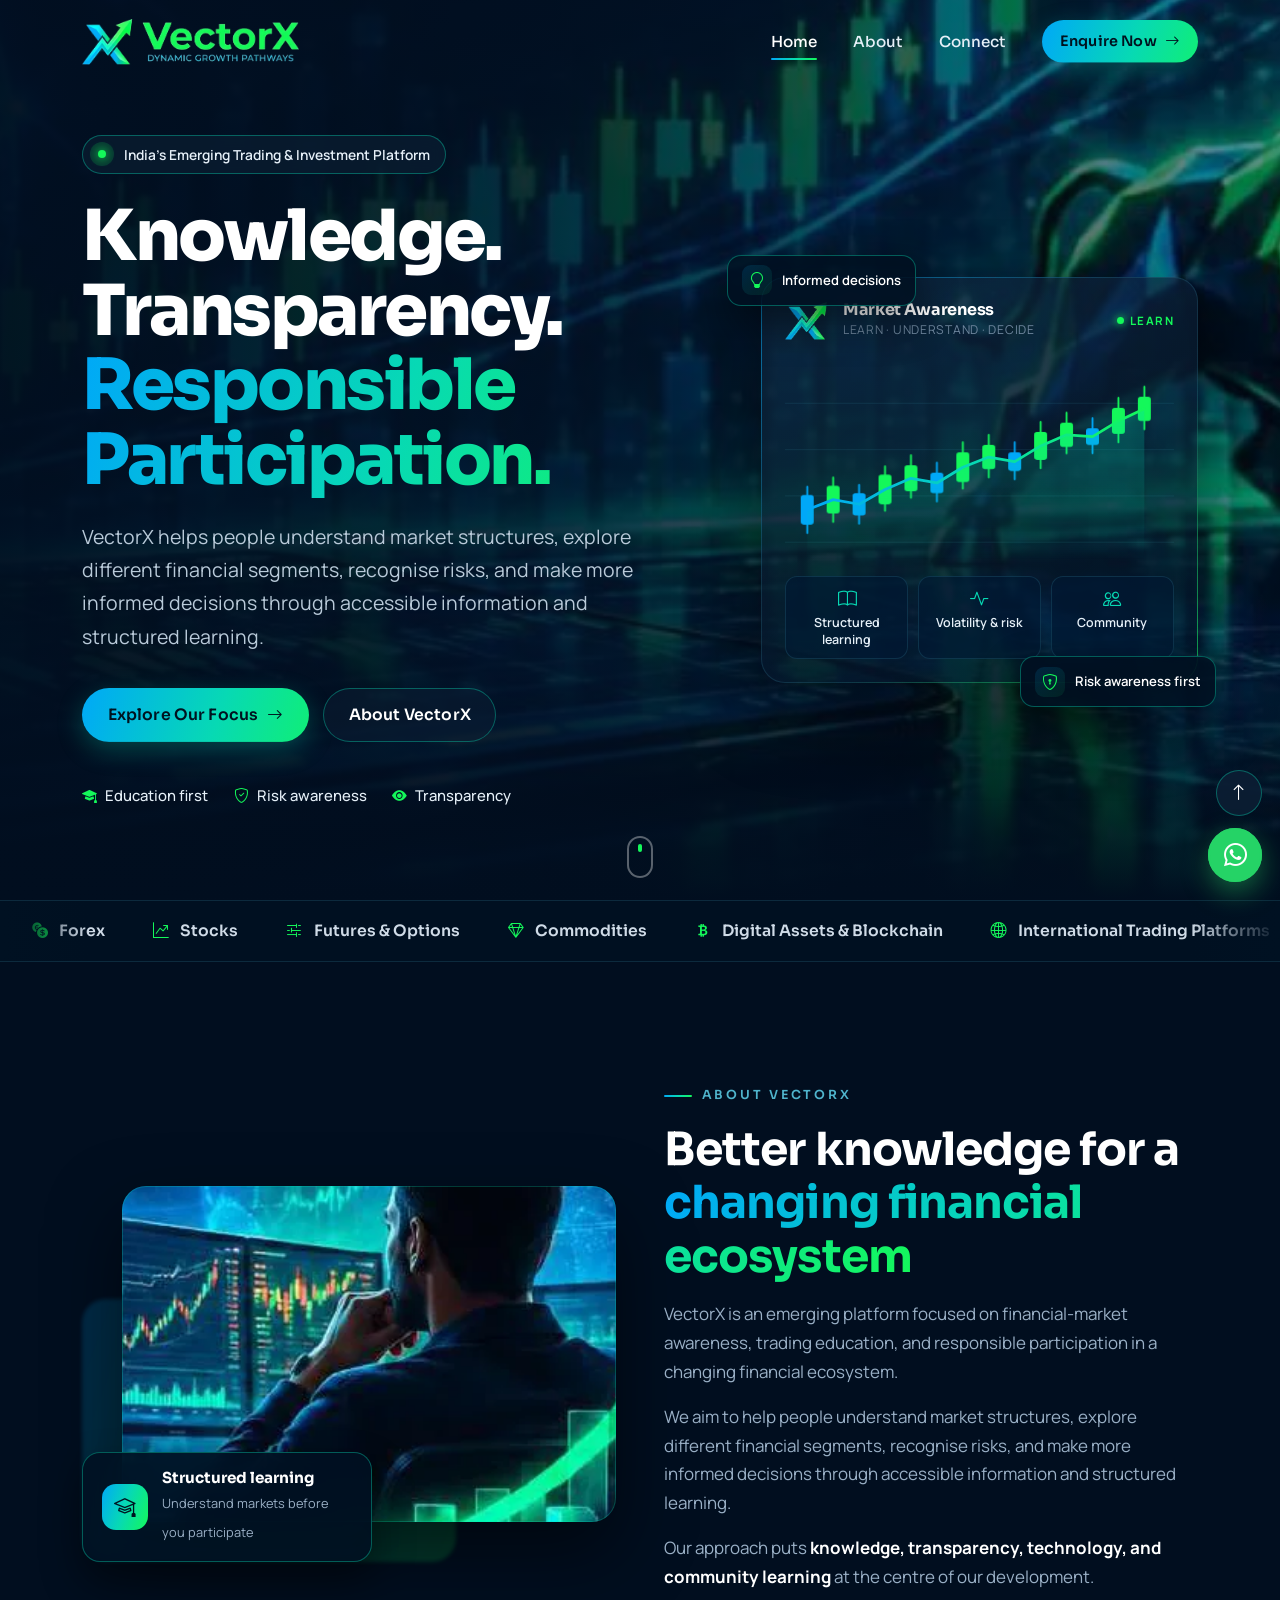
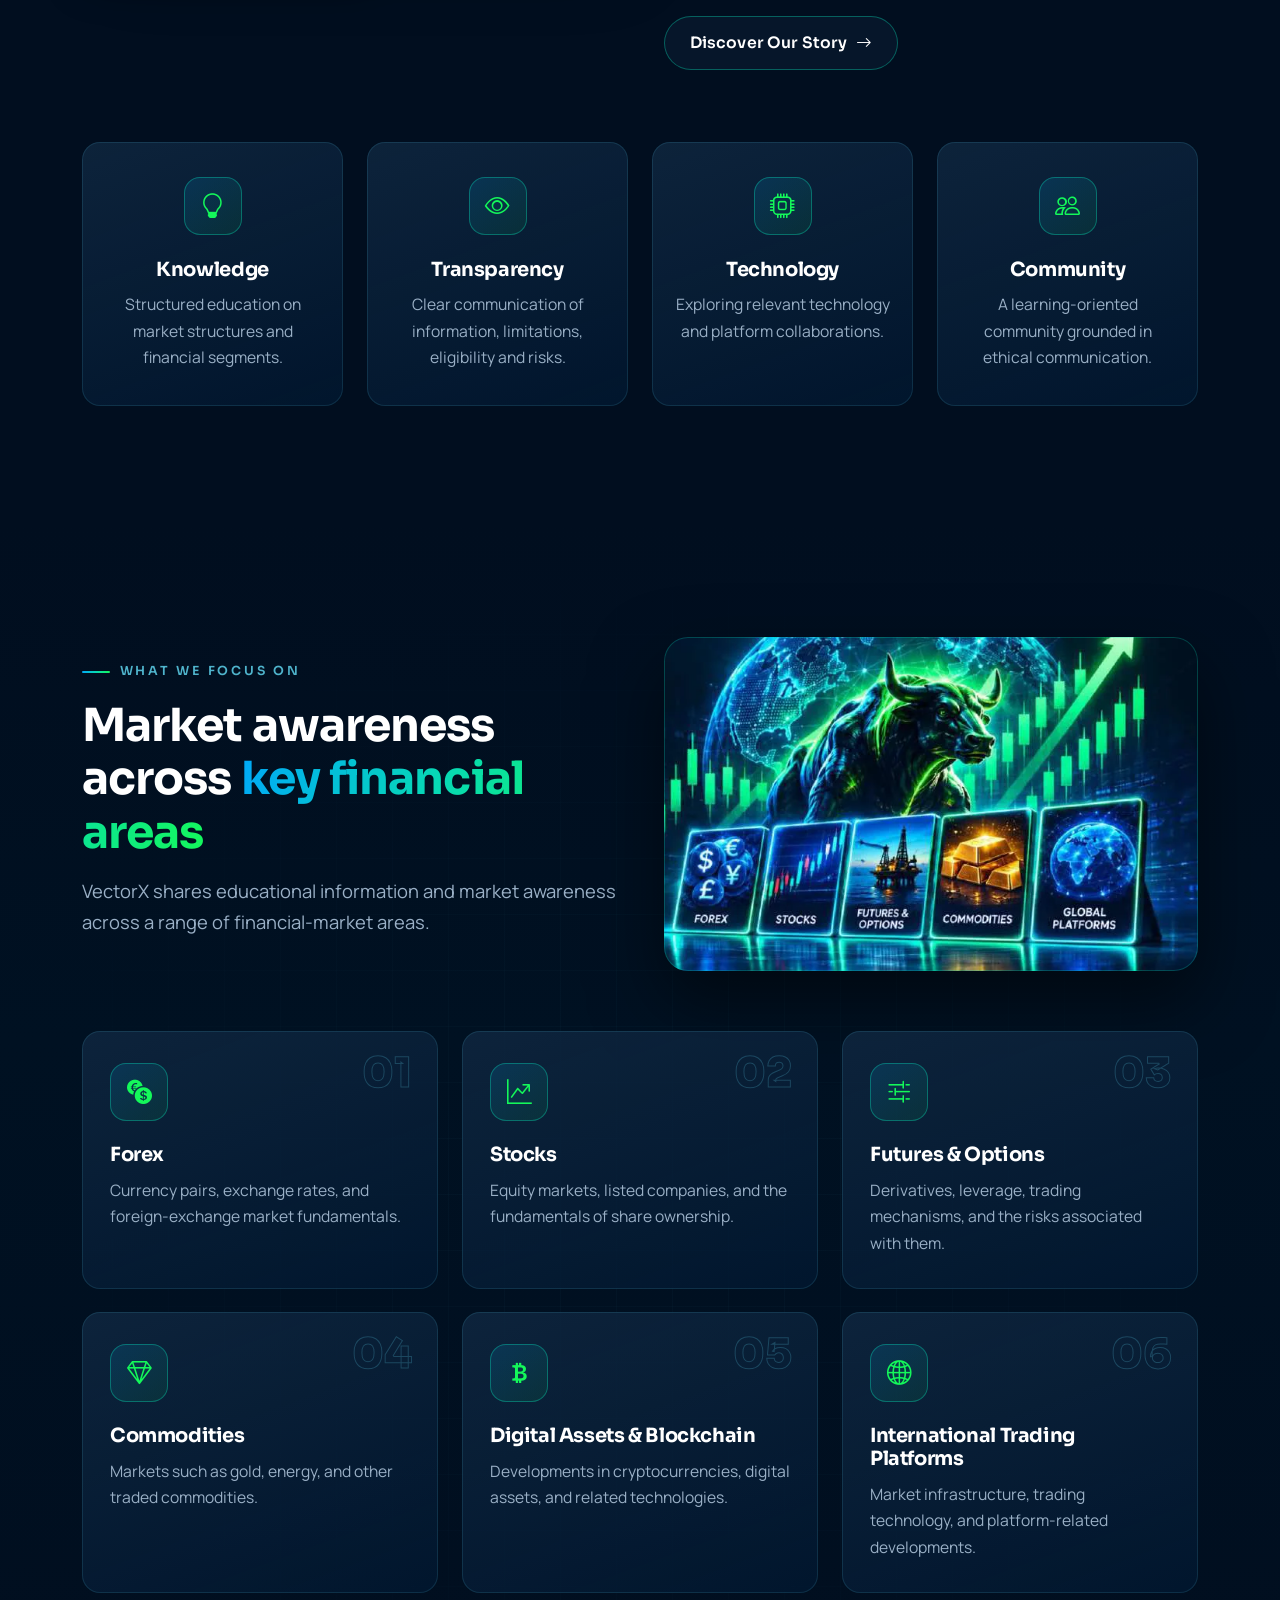
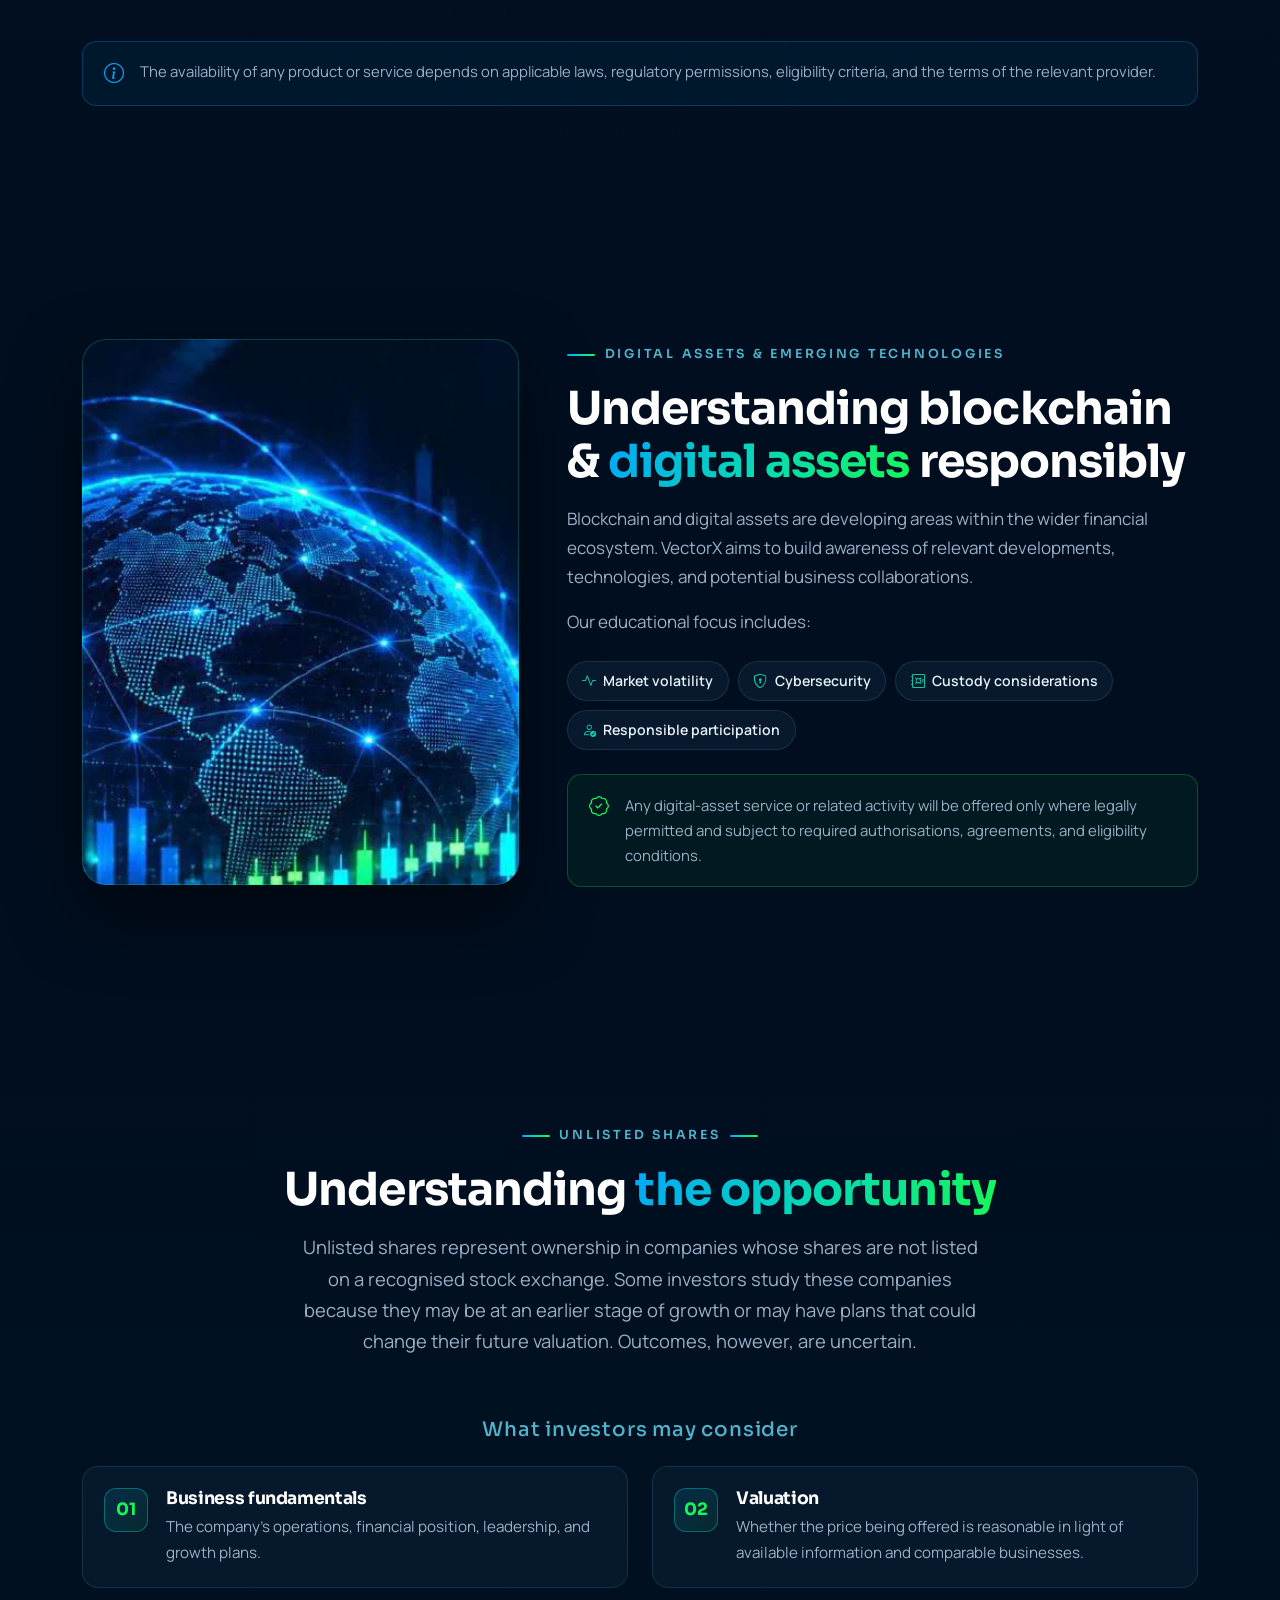
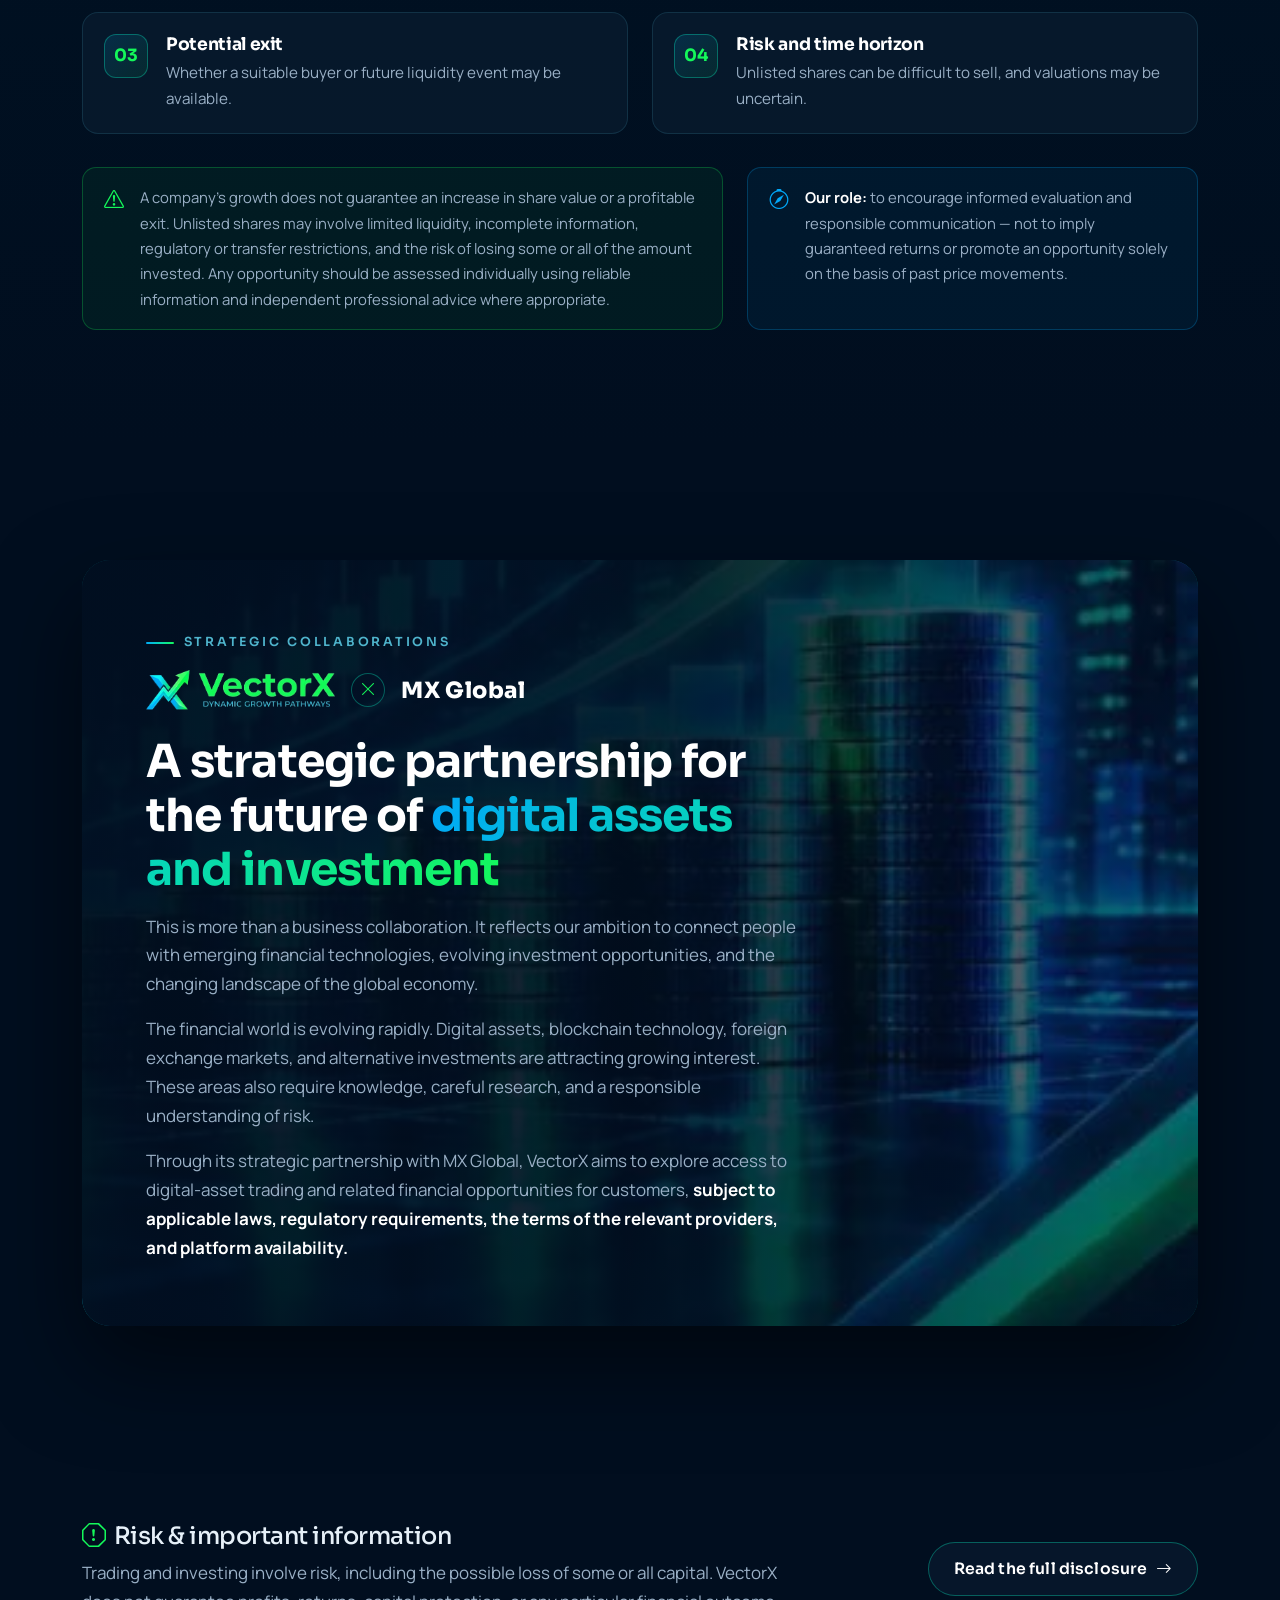
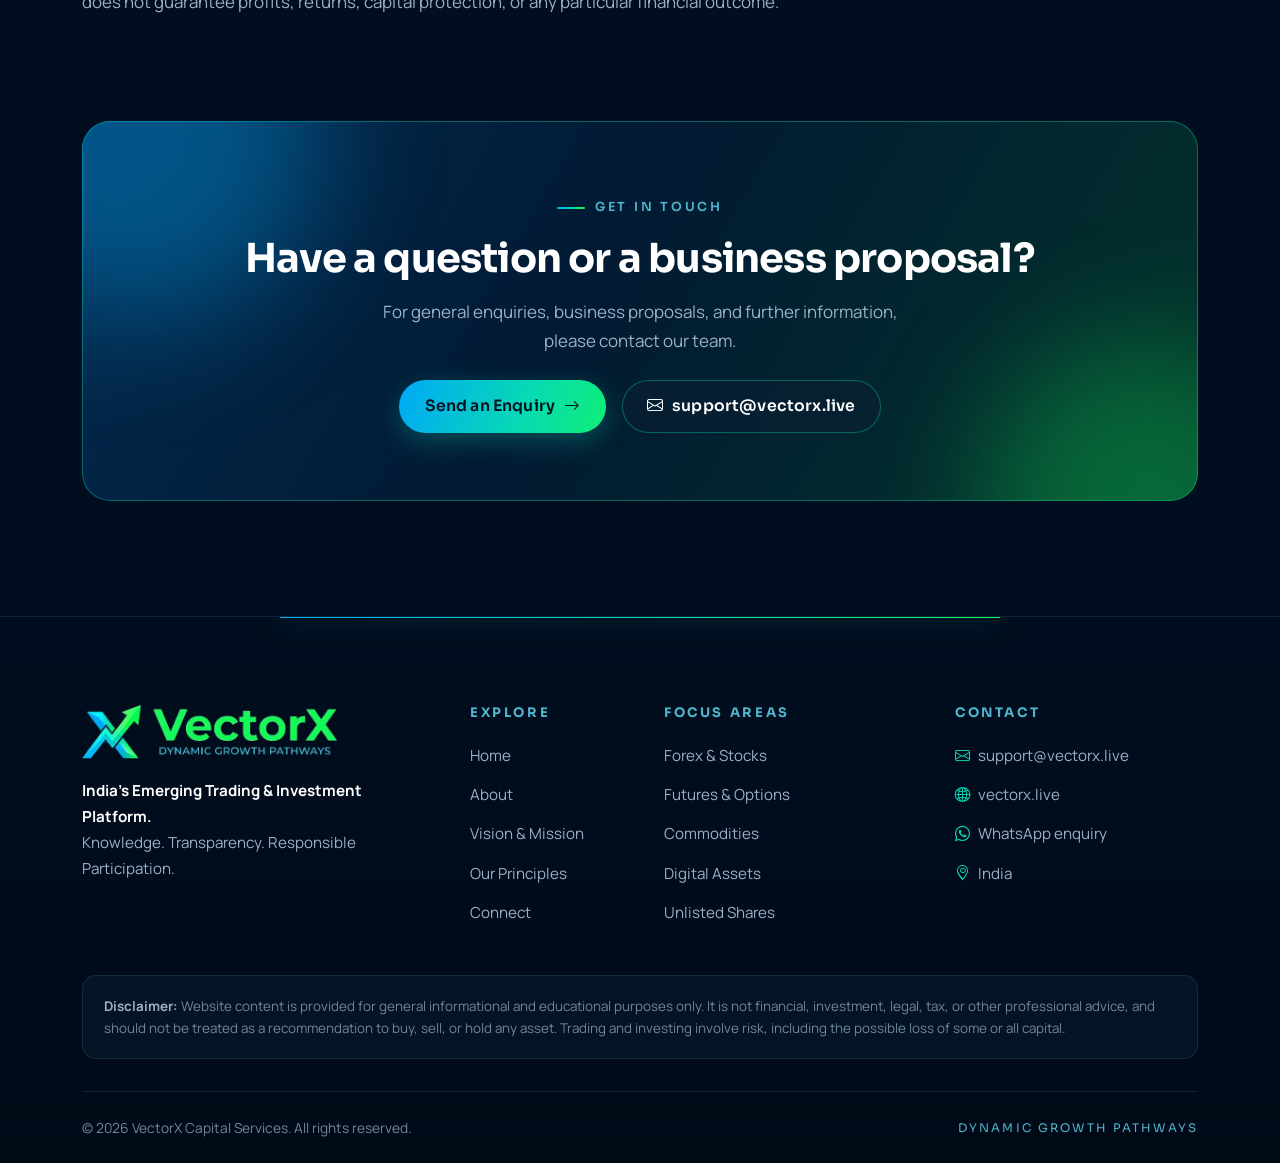
==== commit 216a6610: "changes" ====
--- a/index.html
+++ b/index.html
@@ -107,7 +107,7 @@
           <ul class="navbar-nav ms-auto align-items-lg-center gap-lg-1">
             <li class="nav-item"><a class="nav-link active" aria-current="page" href="index.html">Home</a></li>
             <li class="nav-item"><a class="nav-link" href="about.html">About</a></li>
-            <li class="nav-item"><a class="nav-link" href="contact.html">Contact</a></li>
+            <li class="nav-item"><a class="nav-link" href="contact.html">Connect</a></li>
             <li class="nav-item nav-cta ms-lg-3"><a class="btn-vx btn-sm-vx" href="contact.html#enquiry">Enquire Now <i class="bi bi-arrow-right" aria-hidden="true"></i></a></li>
           </ul>
         </div>
@@ -512,7 +512,7 @@
             <li><a href="about.html">About</a></li>
             <li><a href="about.html#vision">Vision &amp; Mission</a></li>
             <li><a href="about.html#principles">Our Principles</a></li>
-            <li><a href="contact.html">Contact</a></li>
+            <li><a href="contact.html">Connect</a></li>
           </ul>
         </div>
         <div class="col-6 col-md-4 col-lg-3">
--- a/assets/css/style.css
+++ b/assets/css/style.css
@@ -682,3 +682,10 @@
 .contact-card > div { overflow-wrap: normal; }
 .contact-card a.contact-link { overflow-wrap: anywhere; }
 @media (min-width: 1200px) { .contact-card a.contact-link { font-size: 0.98rem; overflow-wrap: normal; white-space: nowrap; } }
+
+/* Full vision statement */
+.vision-card { width: 100%; }
+.vision-card .statement { margin-bottom: 1.1rem; }
+.vision-card p:not(.statement):not(.vision-tagline) { margin-bottom: 0.9rem; }
+.vision-tagline { margin-top: 1.4rem; padding-top: 1.1rem; border-top: 1px solid rgba(255,255,255,0.12); font-family: var(--vx-font-head); font-weight: 600; color: #fff; }
+@media (min-width: 992px) { .check-list.mission-list { display: grid; grid-template-columns: 1fr 1fr; column-gap: 2.5rem; } }
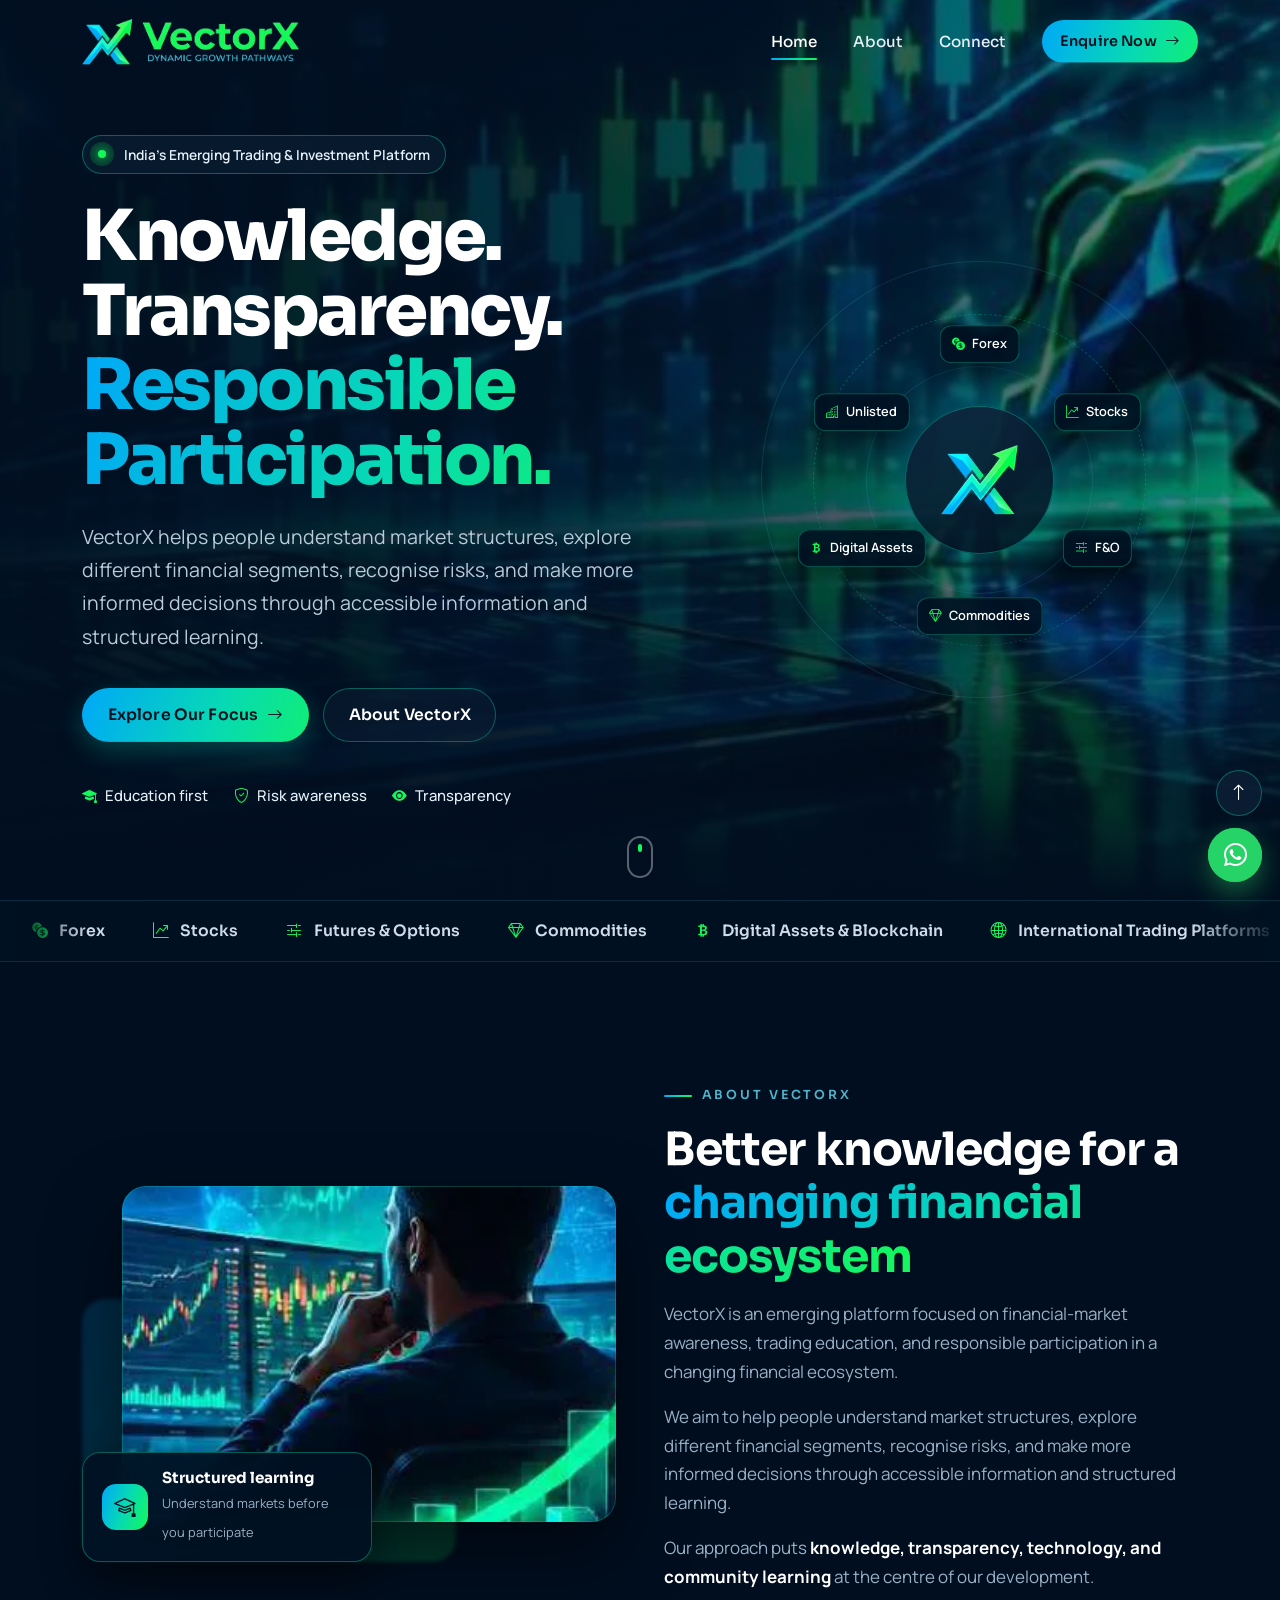
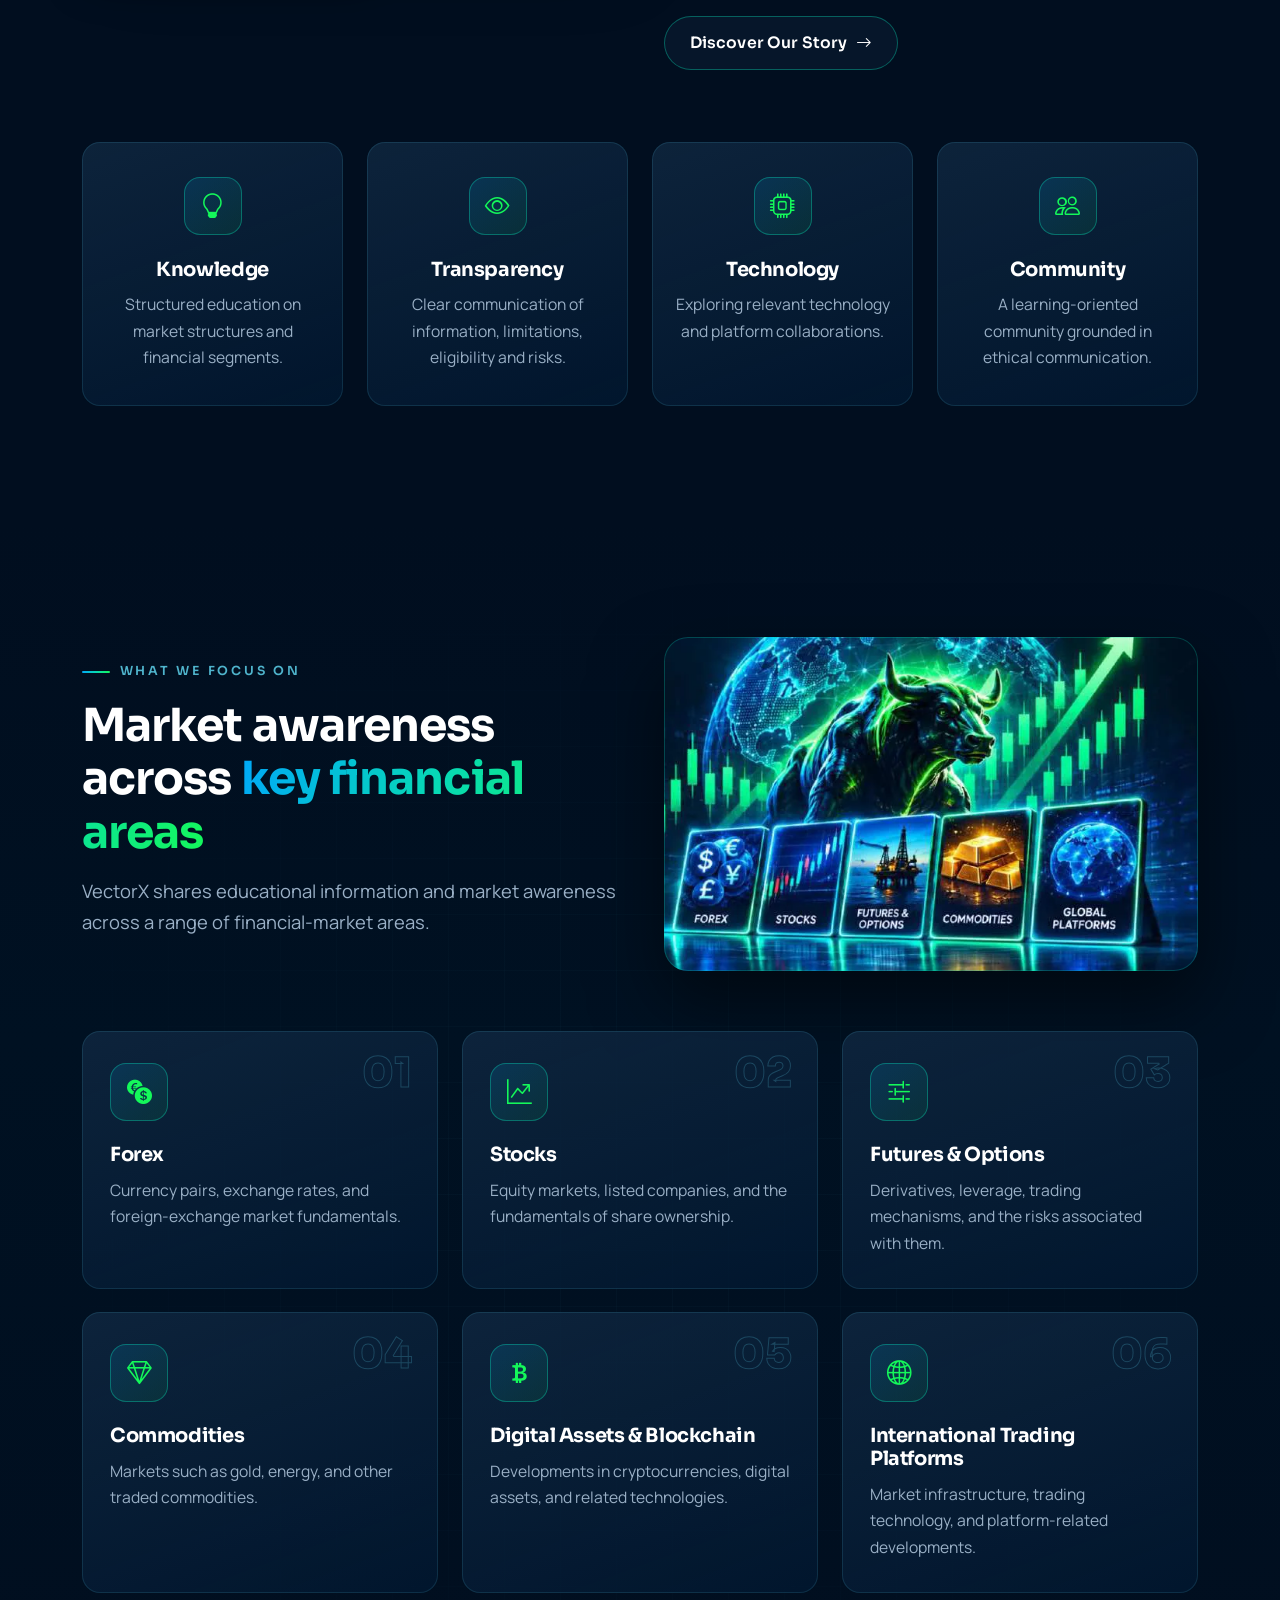
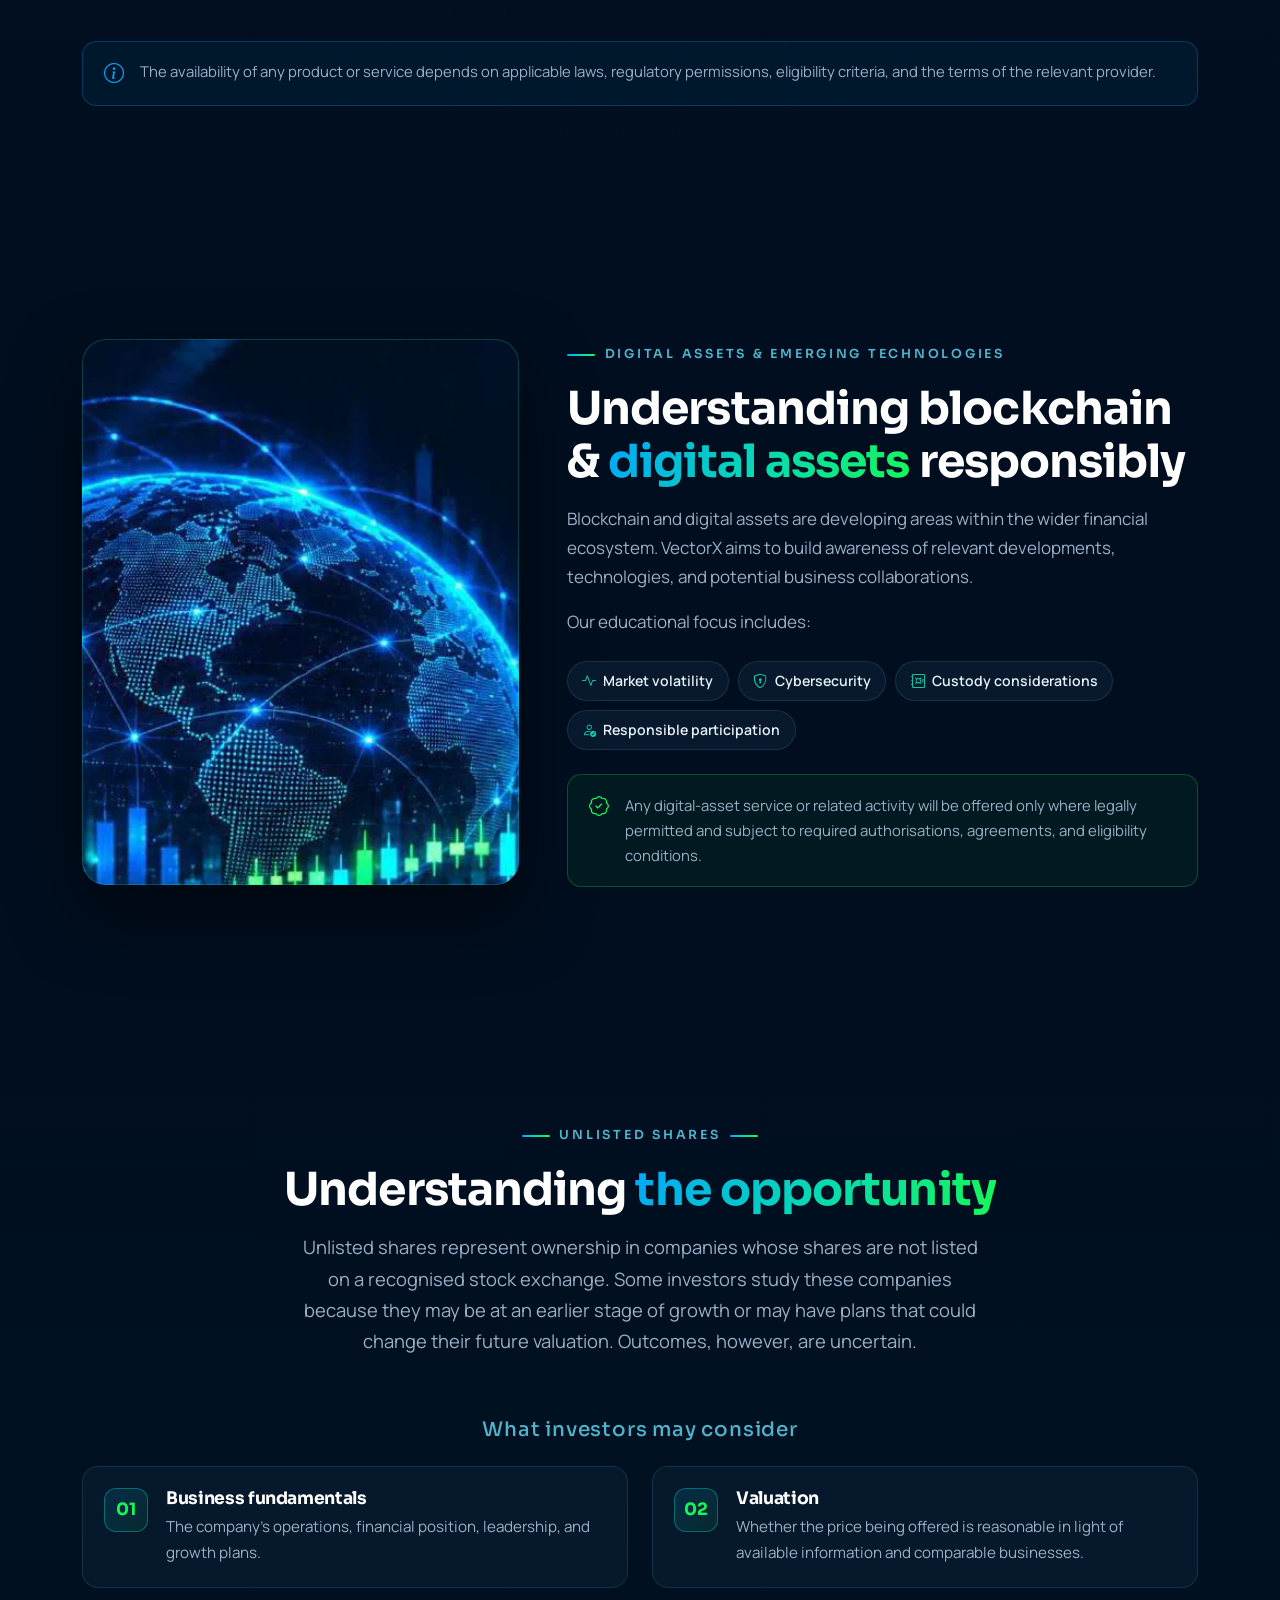
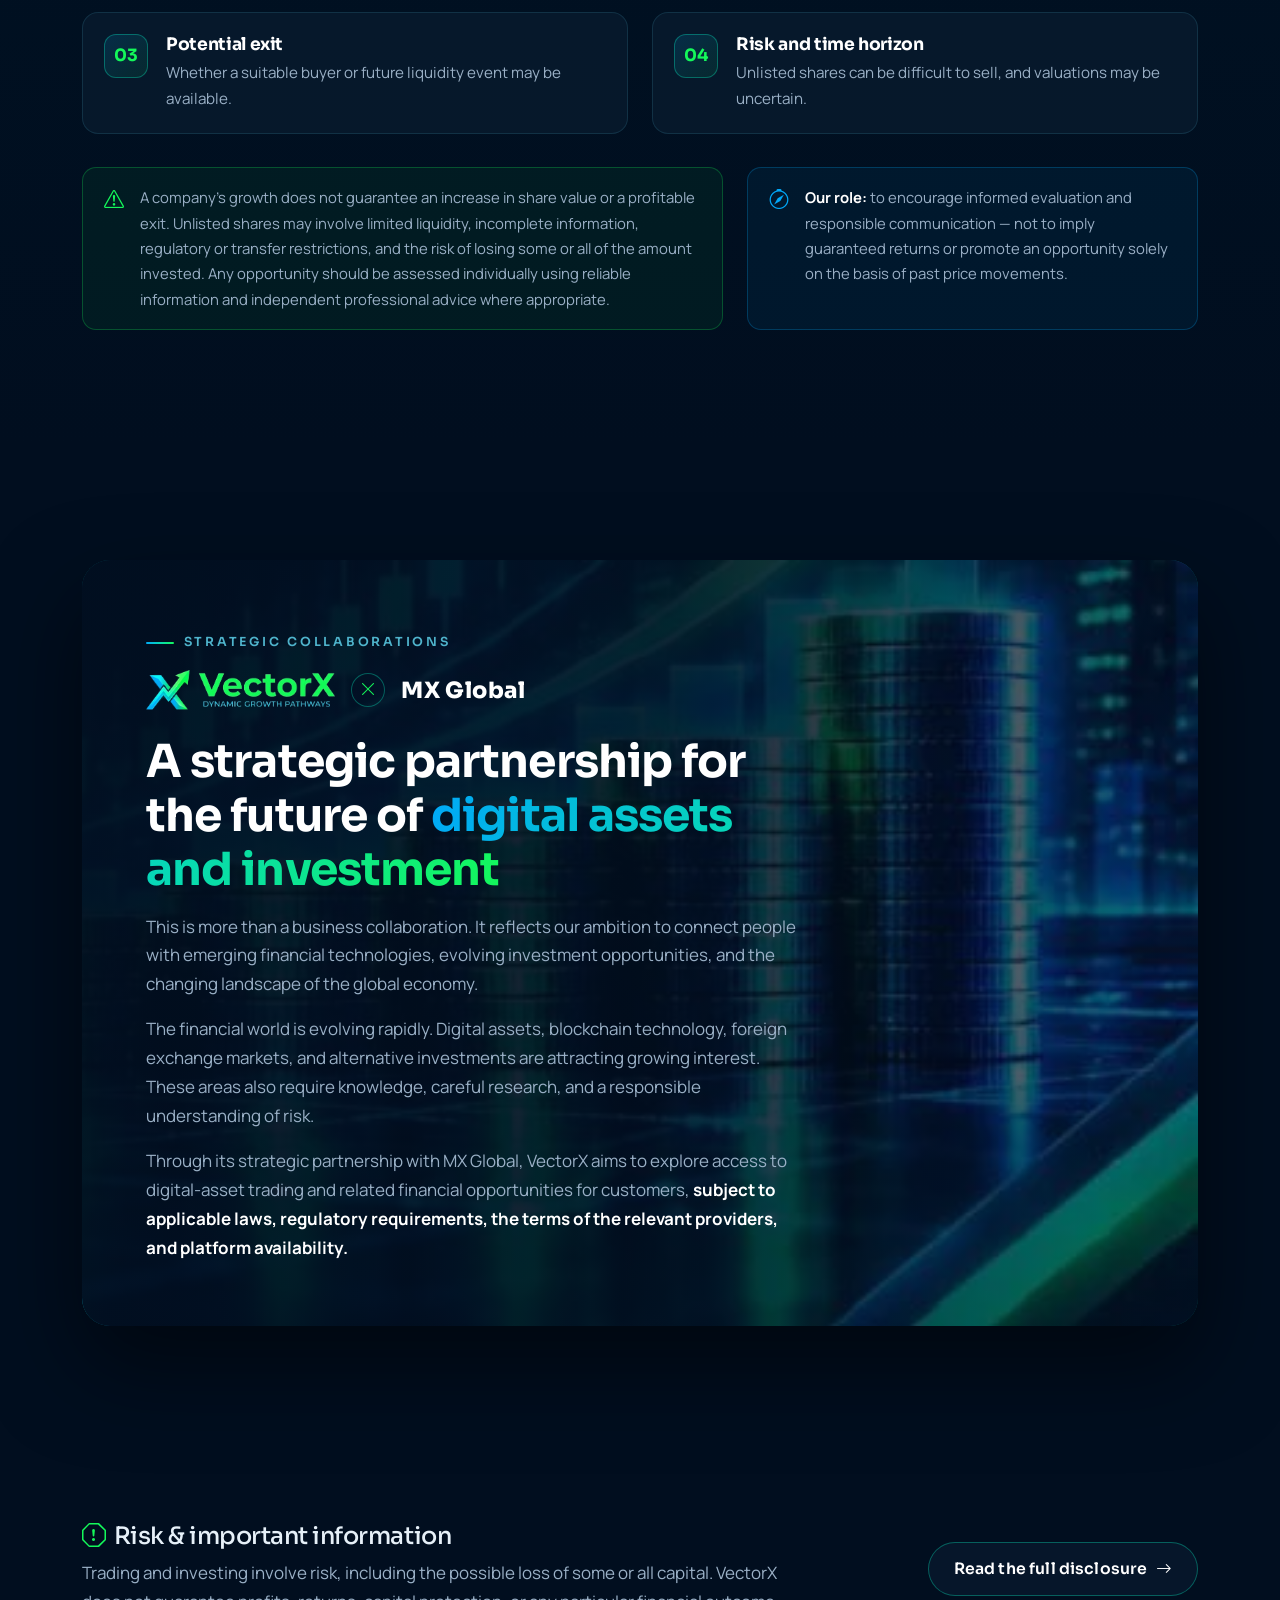
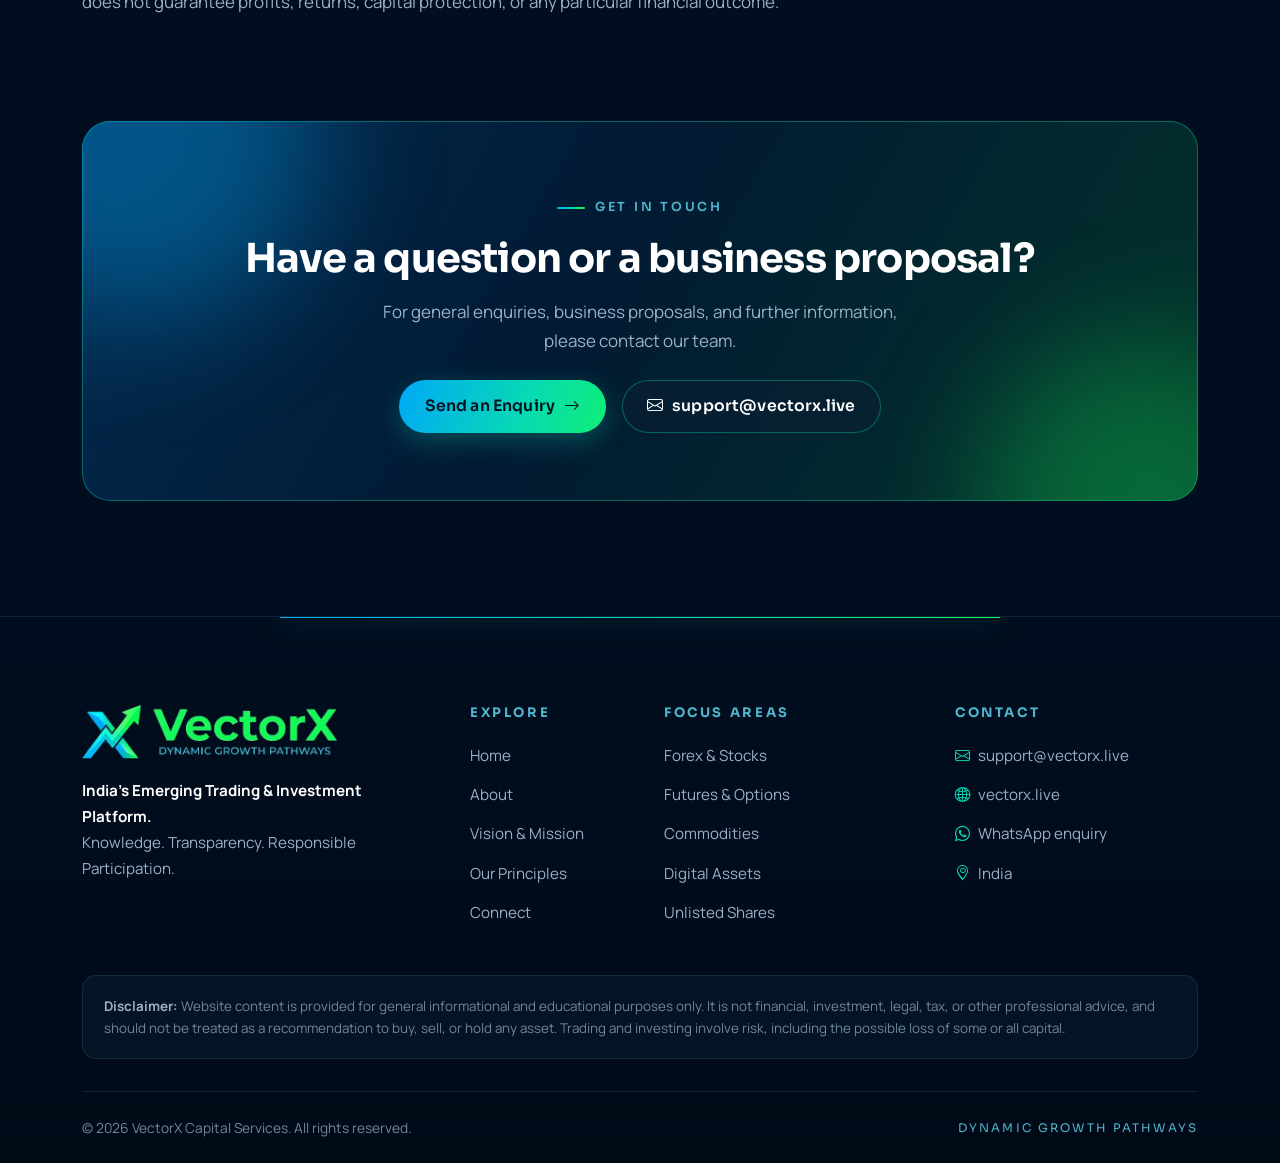
==== commit d2fbe1bf: "changes" ====
--- a/index.html
+++ b/index.html
@@ -143,57 +143,20 @@
           </div>
 
           <div class="col-lg-5">
-            <div class="hero-visual anim-in" style="--d:500">
-              <div class="glass-card">
-                <div class="hv-head">
-                  <div class="d-flex align-items-center gap-3">
-                    <img src="assets/images/logo-emblem.webp" alt="" width="253" height="229">
-                    <div>
-                      <h2>Market Awareness</h2>
-                      <small>Learn · Understand · Decide</small>
-                    </div>
-                  </div>
-                  <span class="hv-live">LEARN</span>
-                </div>
-                <svg class="hv-chart" viewBox="0 0 420 220" role="img" aria-label="Illustrative candlestick chart with an upward trend line">
-                  <defs>
-                    <linearGradient id="trendGrad" x1="0" x2="1" y1="0" y2="0">
-                      <stop offset="0" stop-color="#00a8f8"/><stop offset=".5" stop-color="#07d9b4"/><stop offset="1" stop-color="#14f85a"/>
-                    </linearGradient>
-                    <linearGradient id="fillGrad" x1="0" x2="0" y1="0" y2="1">
-                      <stop offset="0" stop-color="#07d9b4" stop-opacity=".28"/><stop offset="1" stop-color="#07d9b4" stop-opacity="0"/>
-                    </linearGradient>
-                  </defs>
-                  <g stroke="rgba(79,180,204,.12)" stroke-width="1">
-                    <line x1="0" x2="420" y1="50" y2="50"/><line x1="0" x2="420" y1="100" y2="100"/><line x1="0" x2="420" y1="150" y2="150"/><line x1="0" x2="420" y1="200" y2="200"/>
-                  </g>
-                  <g stroke-width="2" stroke-linecap="round">
-                    <g class="candle" style="--i:0" stroke="#00a8f8" fill="#00a8f8"><line x1="24" x2="24" y1="140" y2="190"/><rect x="18" y="150" width="12" height="30" rx="2"/></g>
-                    <g class="candle" style="--i:1" stroke="#14f85a" fill="#14f85a"><line x1="52" x2="52" y1="130" y2="178"/><rect x="46" y="140" width="12" height="28" rx="2"/></g>
-                    <g class="candle" style="--i:2" stroke="#00a8f8" fill="#00a8f8"><line x1="80" x2="80" y1="138" y2="180"/><rect x="74" y="148" width="12" height="22" rx="2"/></g>
-                    <g class="candle" style="--i:3" stroke="#14f85a" fill="#14f85a"><line x1="108" x2="108" y1="118" y2="166"/><rect x="102" y="128" width="12" height="30" rx="2"/></g>
-                    <g class="candle" style="--i:4" stroke="#14f85a" fill="#14f85a"><line x1="136" x2="136" y1="106" y2="152"/><rect x="130" y="118" width="12" height="26" rx="2"/></g>
-                    <g class="candle" style="--i:5" stroke="#00a8f8" fill="#00a8f8"><line x1="164" x2="164" y1="114" y2="156"/><rect x="158" y="126" width="12" height="20" rx="2"/></g>
-                    <g class="candle" style="--i:6" stroke="#14f85a" fill="#14f85a"><line x1="192" x2="192" y1="92" y2="142"/><rect x="186" y="104" width="12" height="30" rx="2"/></g>
-                    <g class="candle" style="--i:7" stroke="#14f85a" fill="#14f85a"><line x1="220" x2="220" y1="84" y2="130"/><rect x="214" y="96" width="12" height="24" rx="2"/></g>
-                    <g class="candle" style="--i:8" stroke="#00a8f8" fill="#00a8f8"><line x1="248" x2="248" y1="92" y2="132"/><rect x="242" y="104" width="12" height="18" rx="2"/></g>
-                    <g class="candle" style="--i:9" stroke="#14f85a" fill="#14f85a"><line x1="276" x2="276" y1="70" y2="120"/><rect x="270" y="82" width="12" height="28" rx="2"/></g>
-                    <g class="candle" style="--i:10" stroke="#14f85a" fill="#14f85a"><line x1="304" x2="304" y1="60" y2="104"/><rect x="298" y="72" width="12" height="24" rx="2"/></g>
-                    <g class="candle" style="--i:11" stroke="#00a8f8" fill="#00a8f8"><line x1="332" x2="332" y1="66" y2="104"/><rect x="326" y="78" width="12" height="16" rx="2"/></g>
-                    <g class="candle" style="--i:12" stroke="#14f85a" fill="#14f85a"><line x1="360" x2="360" y1="44" y2="92"/><rect x="354" y="56" width="12" height="26" rx="2"/></g>
-                    <g class="candle" style="--i:13" stroke="#14f85a" fill="#14f85a"><line x1="388" x2="388" y1="32" y2="78"/><rect x="382" y="44" width="12" height="24" rx="2"/></g>
-                  </g>
-                  <path class="trend-fill" fill="url(#fillGrad)" d="M24 165 L52 154 L80 159 L108 143 L136 131 L164 136 L192 119 L220 108 L248 113 L276 96 L304 84 L332 86 L360 69 L388 56 L388 220 L24 220 Z"/>
-                  <polyline class="trend" fill="none" stroke="url(#trendGrad)" stroke-width="3" stroke-linecap="round" stroke-linejoin="round" points="24,165 52,154 80,159 108,143 136,131 164,136 192,119 220,108 248,113 276,96 304,84 332,86 360,69 388,56"/>
-                </svg>
-                <div class="hv-tags">
-                  <div class="hv-tag"><i class="bi bi-book" aria-hidden="true"></i>Structured learning</div>
-                  <div class="hv-tag"><i class="bi bi-activity" aria-hidden="true"></i>Volatility &amp; risk</div>
-                  <div class="hv-tag"><i class="bi bi-people" aria-hidden="true"></i>Community</div>
-                </div>
+            <div class="hero-visual orbit anim-in" style="--d:500" role="img" aria-label="Market segments VectorX covers: Forex, Stocks, F&amp;O, Commodities, Digital Assets and Unlisted shares">
+              <div class="orbit__ring" style="--in:0"></div>
+              <div class="orbit__ring orbit__ring--dash" style="--in:12%"></div>
+              <div class="orbit__ring" style="--in:24%"></div>
+              <div class="orbit__glow"></div>
+              <div class="orbit__core"><img src="assets/images/logo-emblem.webp" alt="" width="253" height="229"></div>
+              <div class="orbit__spin" aria-hidden="true">
+                <div class="orbit__node" style="--a:0deg"><span><i class="bi bi-currency-exchange"></i>Forex</span></div>
+                <div class="orbit__node" style="--a:60deg"><span><i class="bi bi-graph-up-arrow"></i>Stocks</span></div>
+                <div class="orbit__node" style="--a:120deg"><span><i class="bi bi-sliders2"></i>F&amp;O</span></div>
+                <div class="orbit__node" style="--a:180deg"><span><i class="bi bi-gem"></i>Commodities</span></div>
+                <div class="orbit__node" style="--a:240deg"><span><i class="bi bi-currency-bitcoin"></i>Digital Assets</span></div>
+                <div class="orbit__node" style="--a:300deg"><span><i class="bi bi-buildings"></i>Unlisted</span></div>
               </div>
-              <div class="float-chip float-chip--a"><i class="bi bi-lightbulb" aria-hidden="true"></i>Informed decisions</div>
-              <div class="float-chip float-chip--b"><i class="bi bi-shield-lock" aria-hidden="true"></i>Risk awareness first</div>
             </div>
           </div>
         </div>
--- a/assets/css/style.css
+++ b/assets/css/style.css
@@ -661,6 +661,23 @@
   .hv-tag i { font-size: 1rem; }
 }
 
+/* ---------- Hero visual: segment orbit ---------- */
+.orbit { width: min(440px, 100%); aspect-ratio: 1; }
+.orbit__ring { position: absolute; border-radius: 50%; inset: var(--in); box-shadow: inset 0 0 0 1px var(--vx-line); }
+.orbit__ring--dash { box-shadow: none; border: 1px dashed rgba(7, 217, 180, 0.28); animation: vx-spin 60s linear infinite; }
+.orbit__glow { position: absolute; inset: 22%; border-radius: 50%; background: radial-gradient(circle, rgba(7, 217, 180, 0.22), transparent 70%); filter: blur(10px); }
+.orbit__core { position: absolute; inset: 33%; border-radius: 50%; display: grid; place-items: center; background: linear-gradient(160deg, rgba(15, 39, 64, 0.9), rgba(1, 17, 34, 0.85)); box-shadow: inset 0 0 0 1px var(--vx-line-strong), 0 0 60px rgba(0, 168, 248, 0.25); }
+.orbit__core img { width: 52%; height: auto; }
+.orbit__spin { position: absolute; inset: 6%; animation: vx-spin 40s linear infinite; }
+.orbit__node { --r: 136px; position: absolute; left: 50%; top: 50%; transform: translate(-50%, -50%) rotate(var(--a)) translateY(calc(-1 * var(--r))) rotate(calc(-1 * var(--a))); }
+.orbit__node span { display: flex; align-items: center; gap: 0.45rem; white-space: nowrap; padding: 0.5rem 0.8rem; border-radius: 12px; background: rgba(1, 17, 34, 0.9); box-shadow: inset 0 0 0 1px var(--vx-line-strong), 0 10px 28px rgba(0, 0, 0, 0.45); font-size: 0.8rem; font-weight: 600; color: #fff; animation: vx-spin 40s linear infinite reverse; }
+.orbit__node i { color: var(--vx-green); }
+@media (max-width: 991.98px) { .orbit { margin: 3.5rem auto 0; } }
+@media (max-width: 575.98px) {
+  .orbit__node { --r: 110px; }
+  .orbit__node span { font-size: 0.7rem; padding: 0.4rem 0.6rem; }
+}
+
 /* ---------- Reduced motion ---------- */
 @media (prefers-reduced-motion: reduce) {
   html { scroll-behavior: auto; }
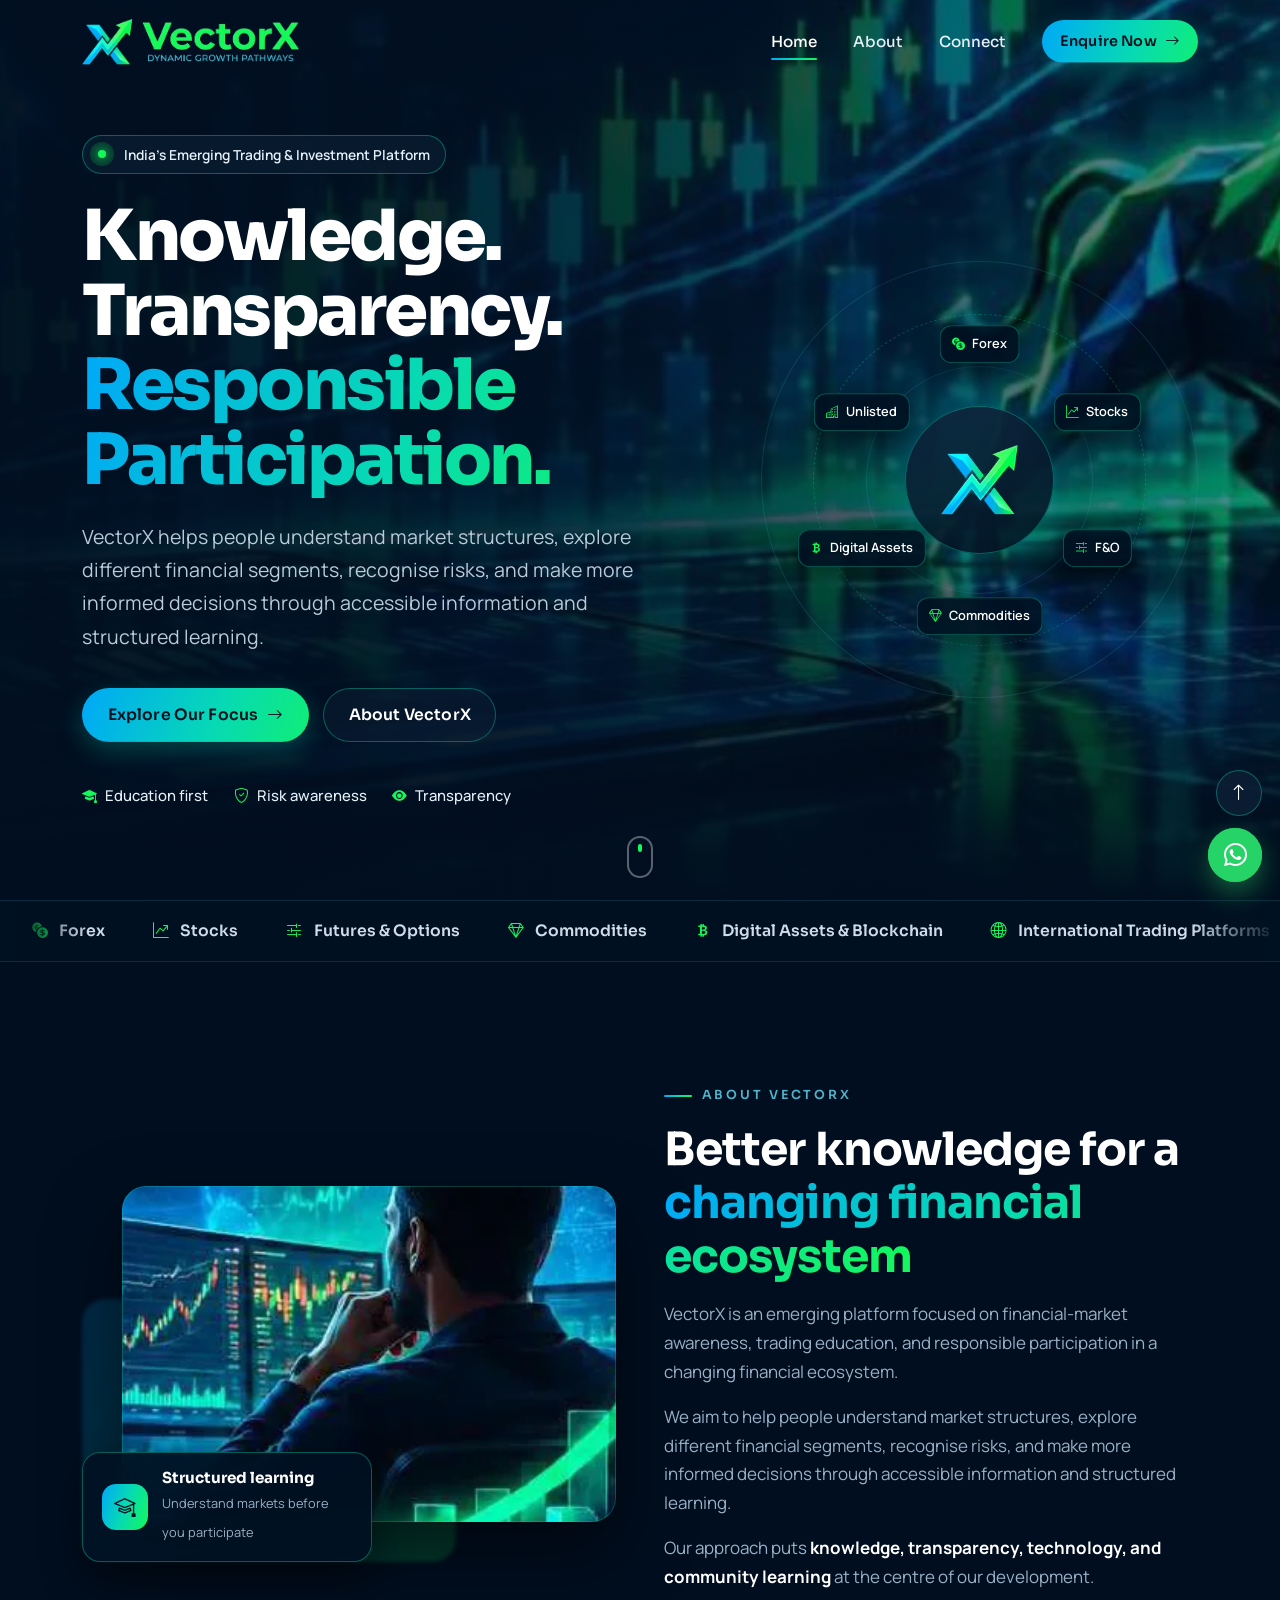
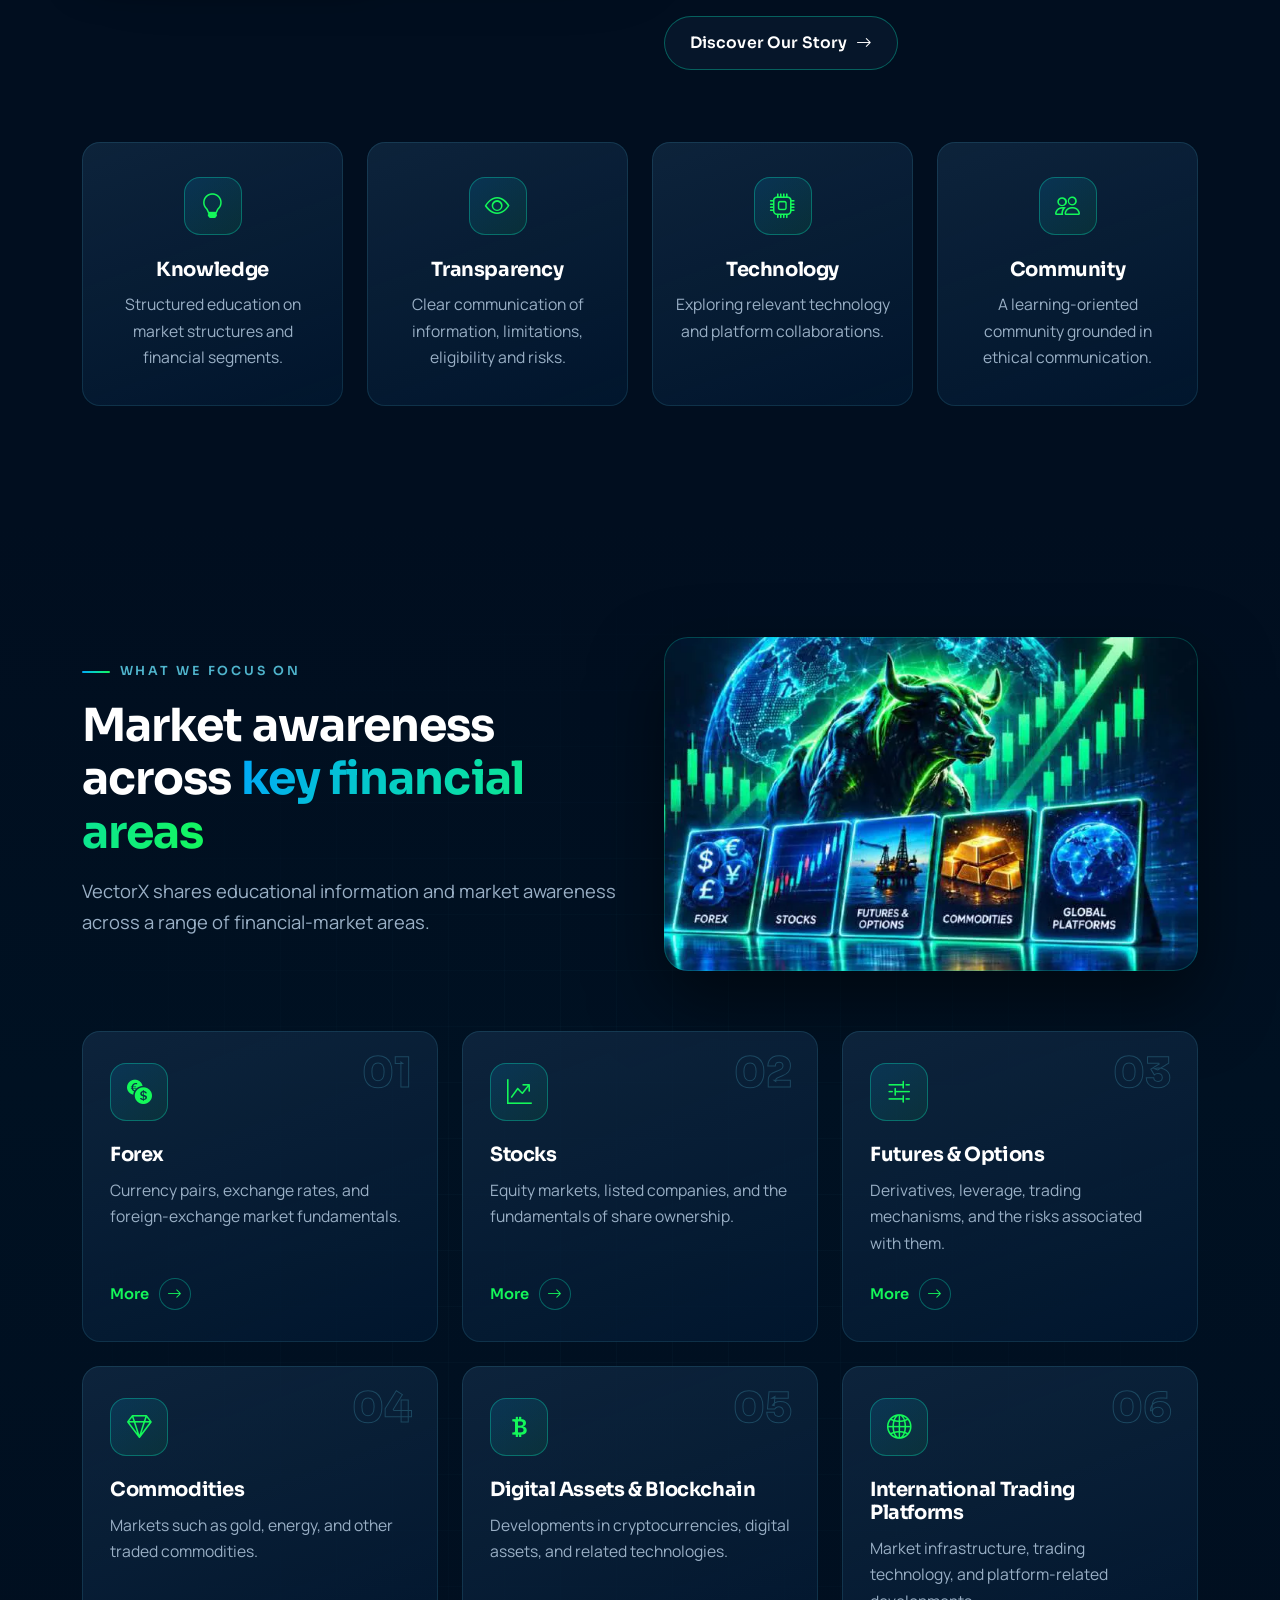
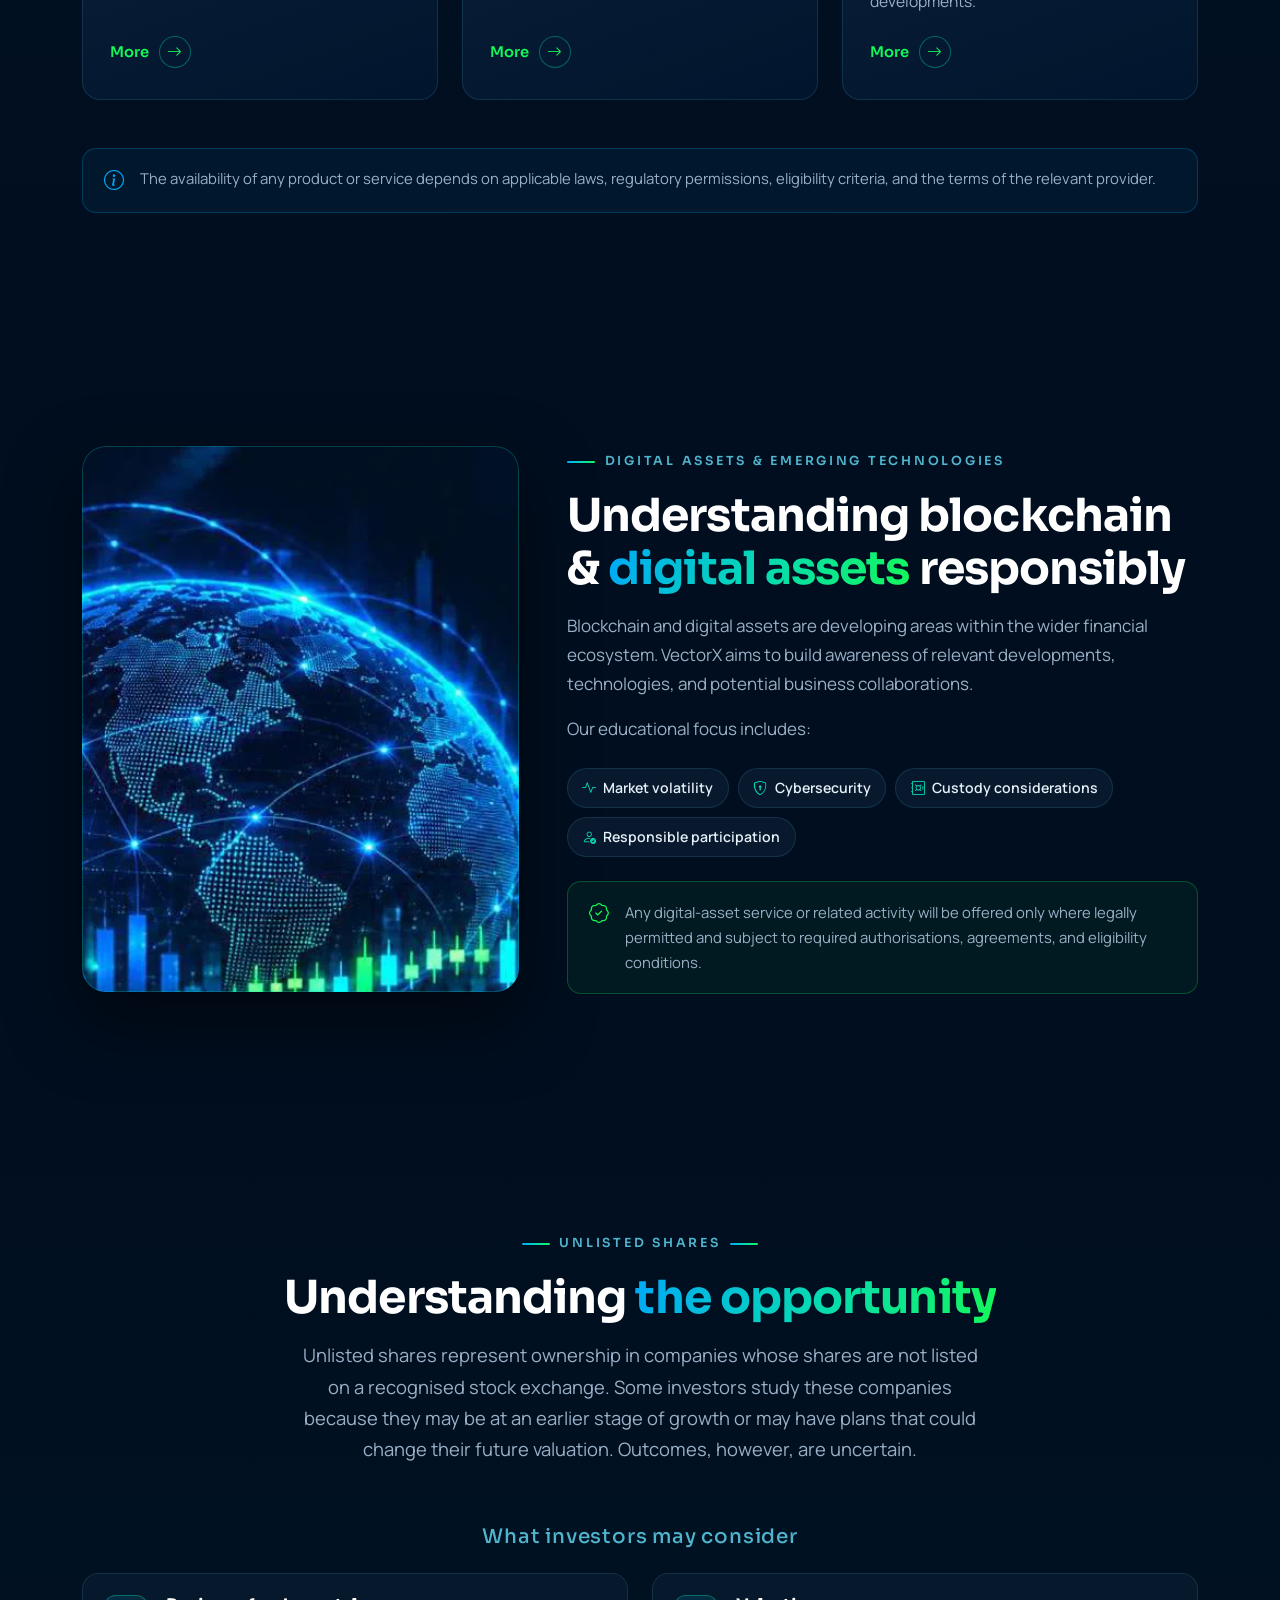
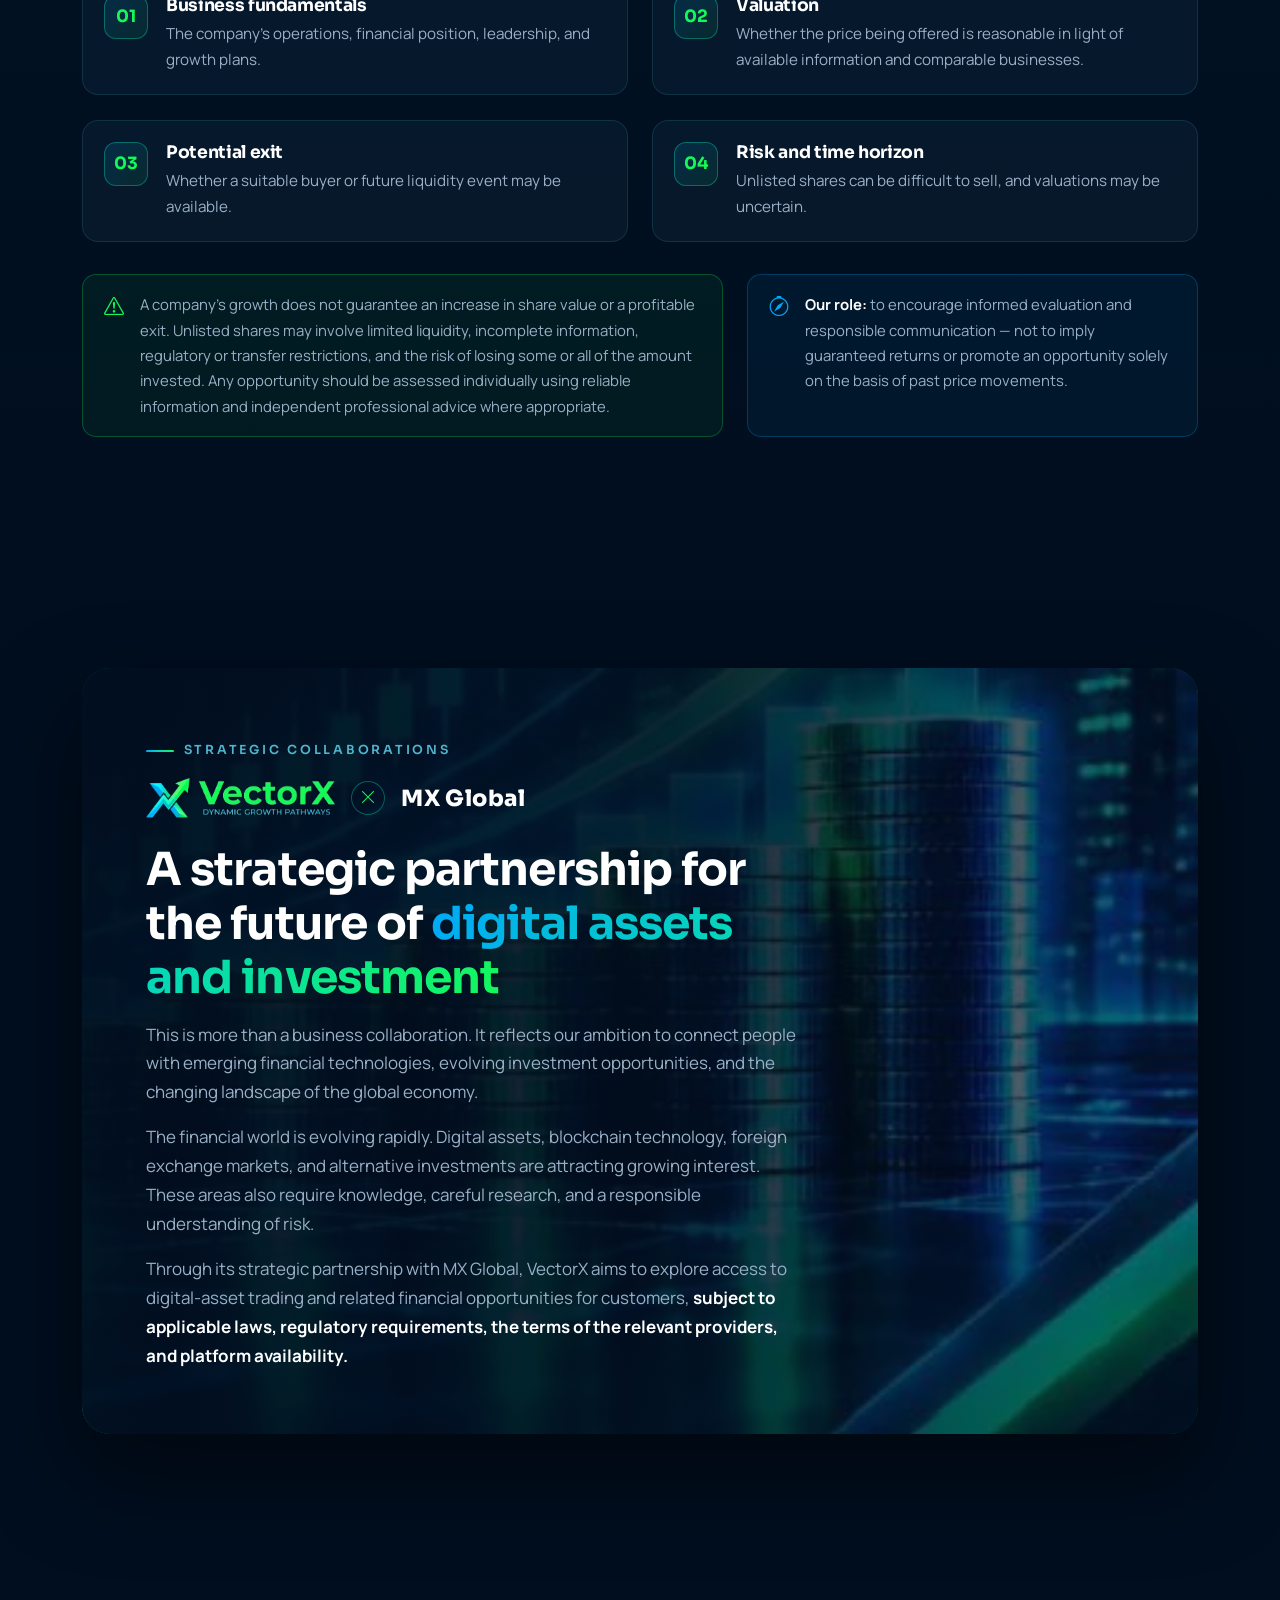
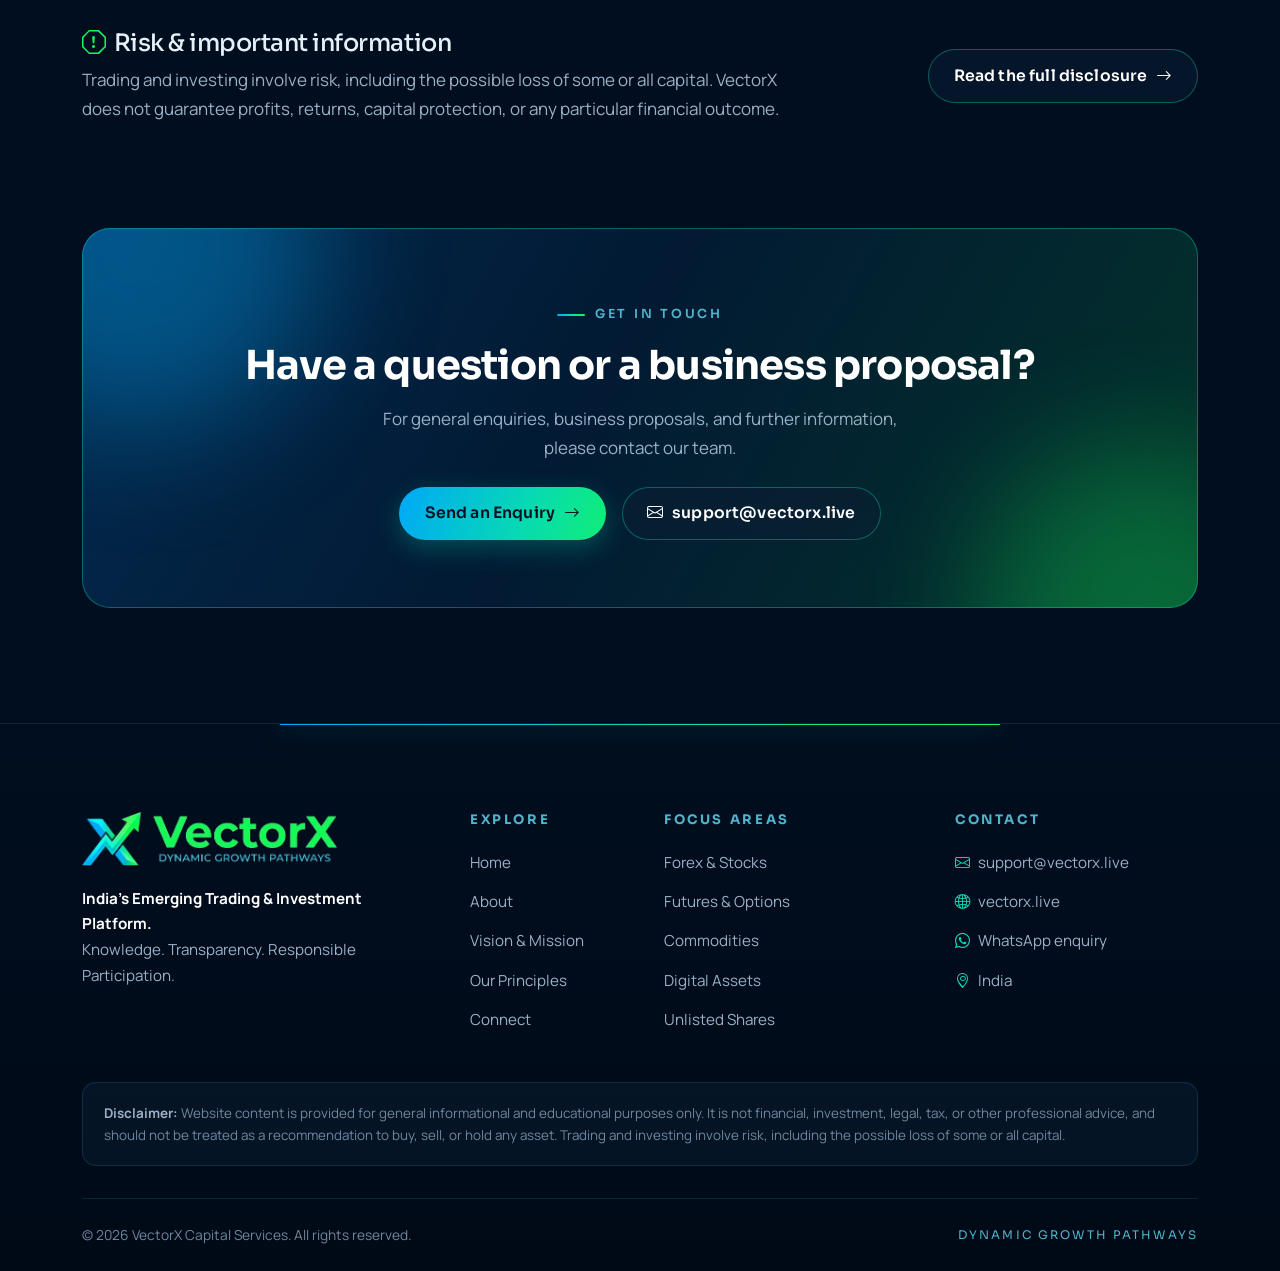
==== commit 7da26522: "Add service detail sections to About page and link Home service cards - Home: each of the 6 focus ca" ====
--- a/index.html
+++ b/index.html
@@ -265,52 +265,58 @@
 
         <div class="row g-4" data-stagger="100">
           <div class="col-md-6 col-lg-4" data-reveal="up">
-            <article class="vx-card">
+            <a class="vx-card service-card" href="about.html#service-1">
               <span class="card-index" aria-hidden="true">01</span>
               <div class="icon-box"><i class="bi bi-currency-exchange" aria-hidden="true"></i></div>
               <h3>Forex</h3>
               <p>Currency pairs, exchange rates, and foreign-exchange market fundamentals.</p>
-            </article>
+              <span class="service-card__more">More <i class="bi bi-arrow-right" aria-hidden="true"></i></span>
+            </a>
           </div>
           <div class="col-md-6 col-lg-4" data-reveal="up">
-            <article class="vx-card">
+            <a class="vx-card service-card" href="about.html#service-2">
               <span class="card-index" aria-hidden="true">02</span>
               <div class="icon-box"><i class="bi bi-graph-up-arrow" aria-hidden="true"></i></div>
               <h3>Stocks</h3>
               <p>Equity markets, listed companies, and the fundamentals of share ownership.</p>
-            </article>
+              <span class="service-card__more">More <i class="bi bi-arrow-right" aria-hidden="true"></i></span>
+            </a>
           </div>
           <div class="col-md-6 col-lg-4" data-reveal="up">
-            <article class="vx-card">
+            <a class="vx-card service-card" href="about.html#service-3">
               <span class="card-index" aria-hidden="true">03</span>
               <div class="icon-box"><i class="bi bi-sliders2" aria-hidden="true"></i></div>
               <h3>Futures &amp; Options</h3>
               <p>Derivatives, leverage, trading mechanisms, and the risks associated with them.</p>
-            </article>
+              <span class="service-card__more">More <i class="bi bi-arrow-right" aria-hidden="true"></i></span>
+            </a>
           </div>
           <div class="col-md-6 col-lg-4" data-reveal="up">
-            <article class="vx-card">
+            <a class="vx-card service-card" href="about.html#service-4">
               <span class="card-index" aria-hidden="true">04</span>
               <div class="icon-box"><i class="bi bi-gem" aria-hidden="true"></i></div>
               <h3>Commodities</h3>
               <p>Markets such as gold, energy, and other traded commodities.</p>
-            </article>
+              <span class="service-card__more">More <i class="bi bi-arrow-right" aria-hidden="true"></i></span>
+            </a>
           </div>
           <div class="col-md-6 col-lg-4" data-reveal="up">
-            <article class="vx-card">
+            <a class="vx-card service-card" href="about.html#service-5">
               <span class="card-index" aria-hidden="true">05</span>
               <div class="icon-box"><i class="bi bi-currency-bitcoin" aria-hidden="true"></i></div>
               <h3>Digital Assets &amp; Blockchain</h3>
               <p>Developments in cryptocurrencies, digital assets, and related technologies.</p>
-            </article>
+              <span class="service-card__more">More <i class="bi bi-arrow-right" aria-hidden="true"></i></span>
+            </a>
           </div>
           <div class="col-md-6 col-lg-4" data-reveal="up">
-            <article class="vx-card">
+            <a class="vx-card service-card" href="about.html#service-6">
               <span class="card-index" aria-hidden="true">06</span>
               <div class="icon-box"><i class="bi bi-globe2" aria-hidden="true"></i></div>
               <h3>International Trading Platforms</h3>
               <p>Market infrastructure, trading technology, and platform-related developments.</p>
-            </article>
+              <span class="service-card__more">More <i class="bi bi-arrow-right" aria-hidden="true"></i></span>
+            </a>
           </div>
         </div>
 
--- a/assets/css/style.css
+++ b/assets/css/style.css
@@ -706,3 +706,50 @@
 .vision-card p:not(.statement):not(.vision-tagline) { margin-bottom: 0.9rem; }
 .vision-tagline { margin-top: 1.4rem; padding-top: 1.1rem; border-top: 1px solid rgba(255,255,255,0.12); font-family: var(--vx-font-head); font-weight: 600; color: #fff; }
 @media (min-width: 992px) { .check-list.mission-list { display: grid; grid-template-columns: 1fr 1fr; column-gap: 2.5rem; } }
+
+/* ---------- Home: service cards (link to about.html#service-N) ---------- */
+.vx-card.service-card { display: flex; flex-direction: column; color: inherit; text-decoration: none; }
+.service-card:hover, .service-card:focus-visible { color: inherit; }
+.service-card:focus-visible { outline: 2px solid var(--vx-green); outline-offset: 4px; }
+.service-card__more { margin-top: auto; padding-top: 1.35rem; display: inline-flex; align-items: center; gap: 0.6rem; align-self: flex-start; font-family: var(--vx-font-head); font-weight: 600; font-size: 0.92rem; color: var(--vx-green); }
+.service-card__more i { width: 32px; height: 32px; border-radius: 50%; display: grid; place-items: center; box-shadow: inset 0 0 0 1px var(--vx-line-strong); transition: transform 0.4s var(--vx-ease), background 0.3s, color 0.3s; }
+.service-card:hover .service-card__more i, .service-card:focus-visible .service-card__more i { transform: translateX(5px); background: var(--vx-grad); color: #00121f; box-shadow: none; }
+
+/* ---------- About: market focus detail sections (#service-1 … #service-6) ---------- */
+.service-jump { display: flex; flex-wrap: wrap; justify-content: center; gap: 0.6rem; margin-top: 1.75rem; }
+.service-jump a { display: inline-flex; align-items: center; gap: 0.45rem; padding: 0.5rem 0.95rem; border-radius: 999px; font-size: 0.88rem; font-weight: 600; color: var(--vx-text); text-decoration: none; background: rgba(11, 30, 51, 0.75); box-shadow: inset 0 0 0 1px var(--vx-line); transition: box-shadow 0.3s, transform 0.3s var(--vx-ease), color 0.3s; }
+.service-jump a i { color: var(--vx-teal); }
+.service-jump a:hover, .service-jump a:focus-visible { color: var(--vx-green); box-shadow: inset 0 0 0 1px var(--vx-green); transform: translateY(-2px); }
+
+/* header offset for #service-N comes from html { scroll-padding-top }; the divider sits in the
+   margin so a deep link lands on the section's content, not on empty spacing */
+.service-detail { position: relative; }
+.service-detail + .service-detail { margin-top: clamp(7rem, 14vw, 11rem); }
+.service-detail + .service-detail::before { content: ""; position: absolute; left: 0; right: 0; top: calc(-0.5 * clamp(7rem, 14vw, 11rem)); border-top: 1px solid var(--vx-line); }
+/* service images carry their title in the artwork: show the full image (no crop) at its natural ratio */
+.service-detail__media { transition: box-shadow 0.6s var(--vx-ease); }
+.service-detail__media img { height: auto; }
+.service-detail__media:hover img { transform: scale(1.025); }
+.service-detail:target .service-detail__media { box-shadow: 0 30px 70px rgba(0, 0, 0, 0.5), 0 0 0 2px var(--vx-green), var(--vx-glow-green); }
+.service-detail__title { font-size: clamp(1.45rem, 3vw, 2.05rem); line-height: 1.25; margin: 0.25rem 0 0.6rem; overflow-wrap: break-word; }
+.service-detail__tagline { font-family: var(--vx-font-head); font-weight: 600; font-size: 1.08rem; color: var(--vx-cyan); margin-bottom: 1.1rem; }
+.service-detail__closing { margin: 1.4rem 0 0; font-weight: 600; color: #fff; }
+
+.service-stats { display: grid; grid-template-columns: repeat(auto-fit, minmax(190px, 1fr)); gap: 1rem; margin: 1.6rem 0; }
+.service-stat { padding: 1.1rem 1.25rem; border-radius: 14px; background: rgba(11, 30, 51, 0.6); box-shadow: inset 0 0 0 1px var(--vx-line); transition: box-shadow 0.4s, transform 0.4s var(--vx-ease); }
+.service-stat:hover { box-shadow: inset 0 0 0 1px var(--vx-line-strong); transform: translateY(-3px); }
+.service-stat strong { display: block; font-family: var(--vx-font-head); font-weight: 700; font-size: clamp(1.55rem, 3vw, 2rem); line-height: 1.15; margin-bottom: 0.3rem; }
+.service-stat span { display: block; font-size: 0.86rem; line-height: 1.45; color: var(--vx-muted); }
+.service-tags { margin: 1.5rem 0; }
+.service-subhead { font-size: 1.05rem; color: var(--vx-cyan); margin: 0 0 1rem; }
+.service-drivers { margin-bottom: 0.5rem; }
+@media (min-width: 576px) { .check-list.service-drivers { grid-template-columns: 1fr 1fr; column-gap: 1.75rem; } }
+
+.service-outlook { display: flex; gap: 1rem; align-items: flex-start; margin-top: 1.6rem; padding: 1.2rem 1.35rem; border-radius: 16px; background: var(--vx-grad-soft); box-shadow: inset 0 0 0 1px var(--vx-line-strong); }
+.service-outlook > i { flex: none; width: 40px; height: 40px; border-radius: 12px; display: grid; place-items: center; font-size: 1.1rem; color: var(--vx-green); background: rgba(1, 17, 34, 0.7); }
+.service-outlook > div { min-width: 0; }
+.service-outlook h4 { font-size: 0.8rem; letter-spacing: 0.12em; text-transform: uppercase; color: var(--vx-green); margin: 0 0 0.35rem; }
+.service-outlook p { margin: 0; font-size: 0.97rem; }
+@media (max-width: 575.98px) {
+  .service-outlook { flex-direction: column; gap: 0.75rem; }
+}
